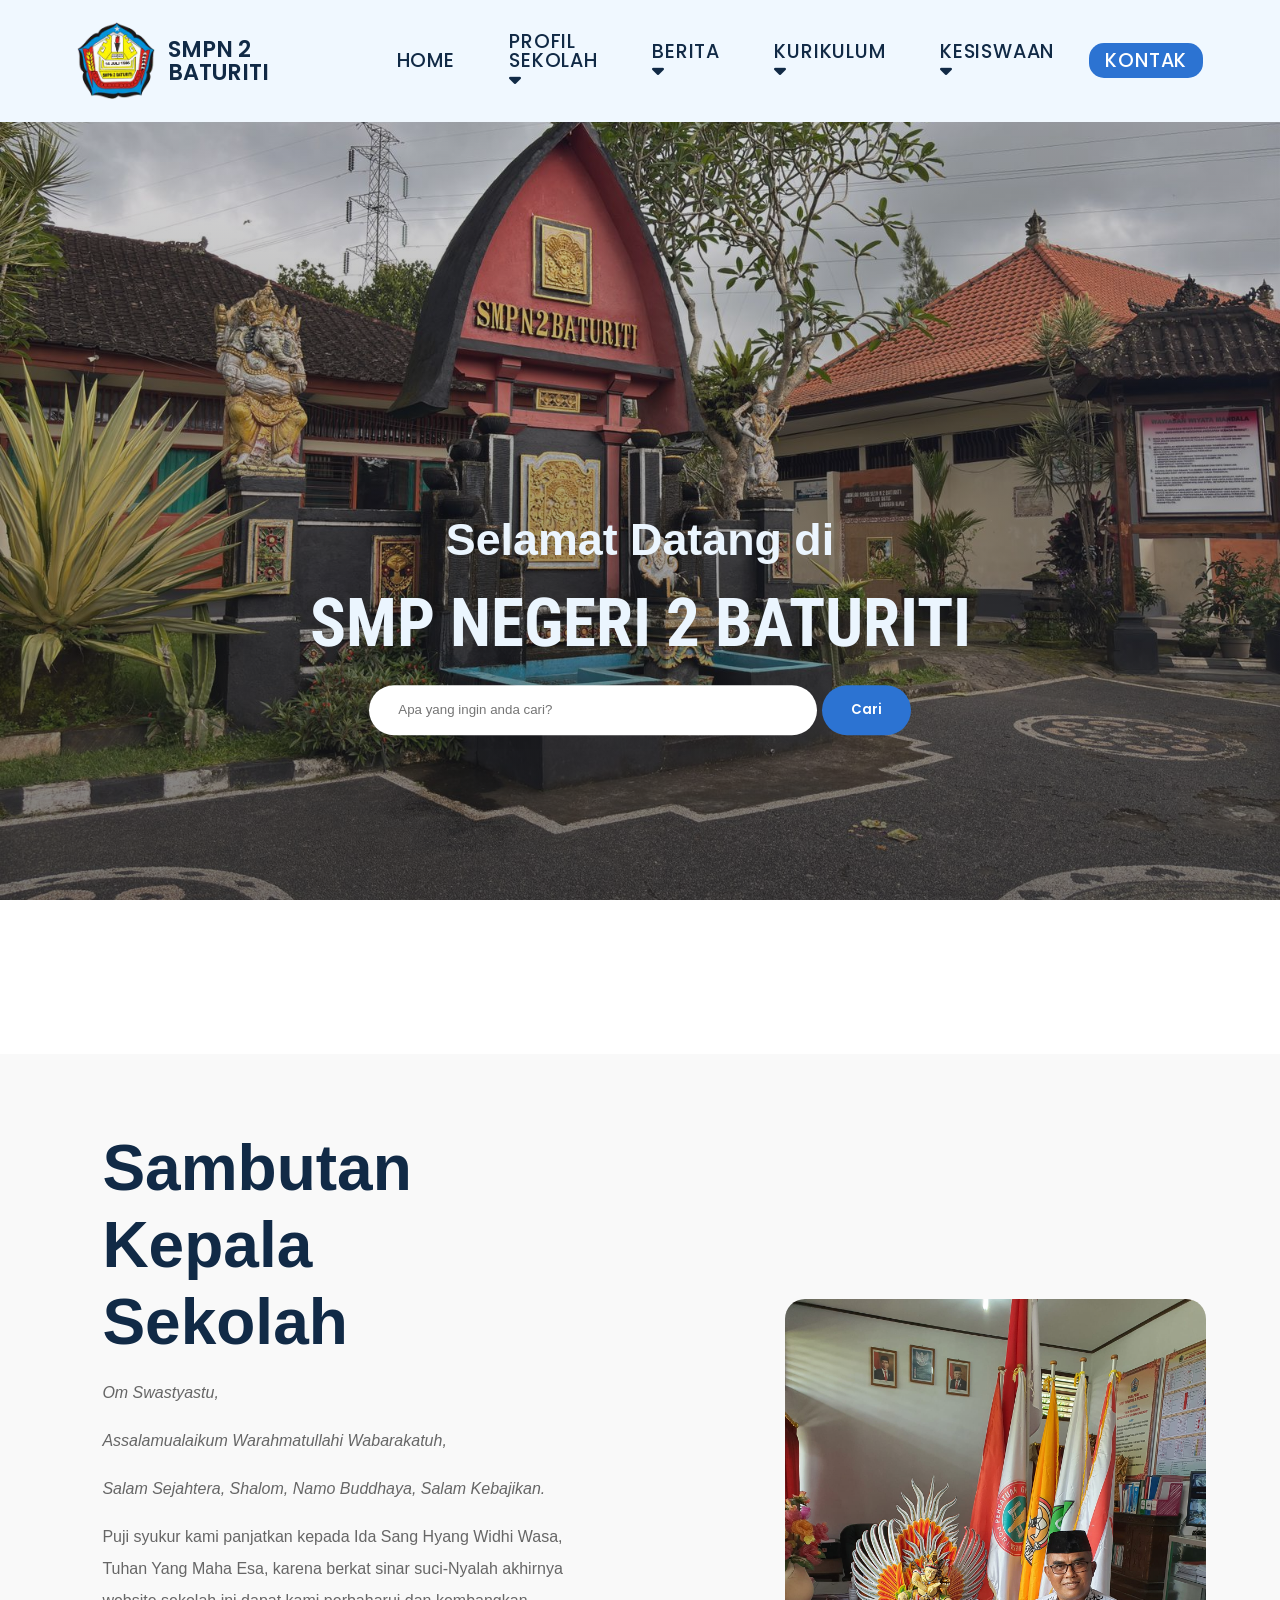
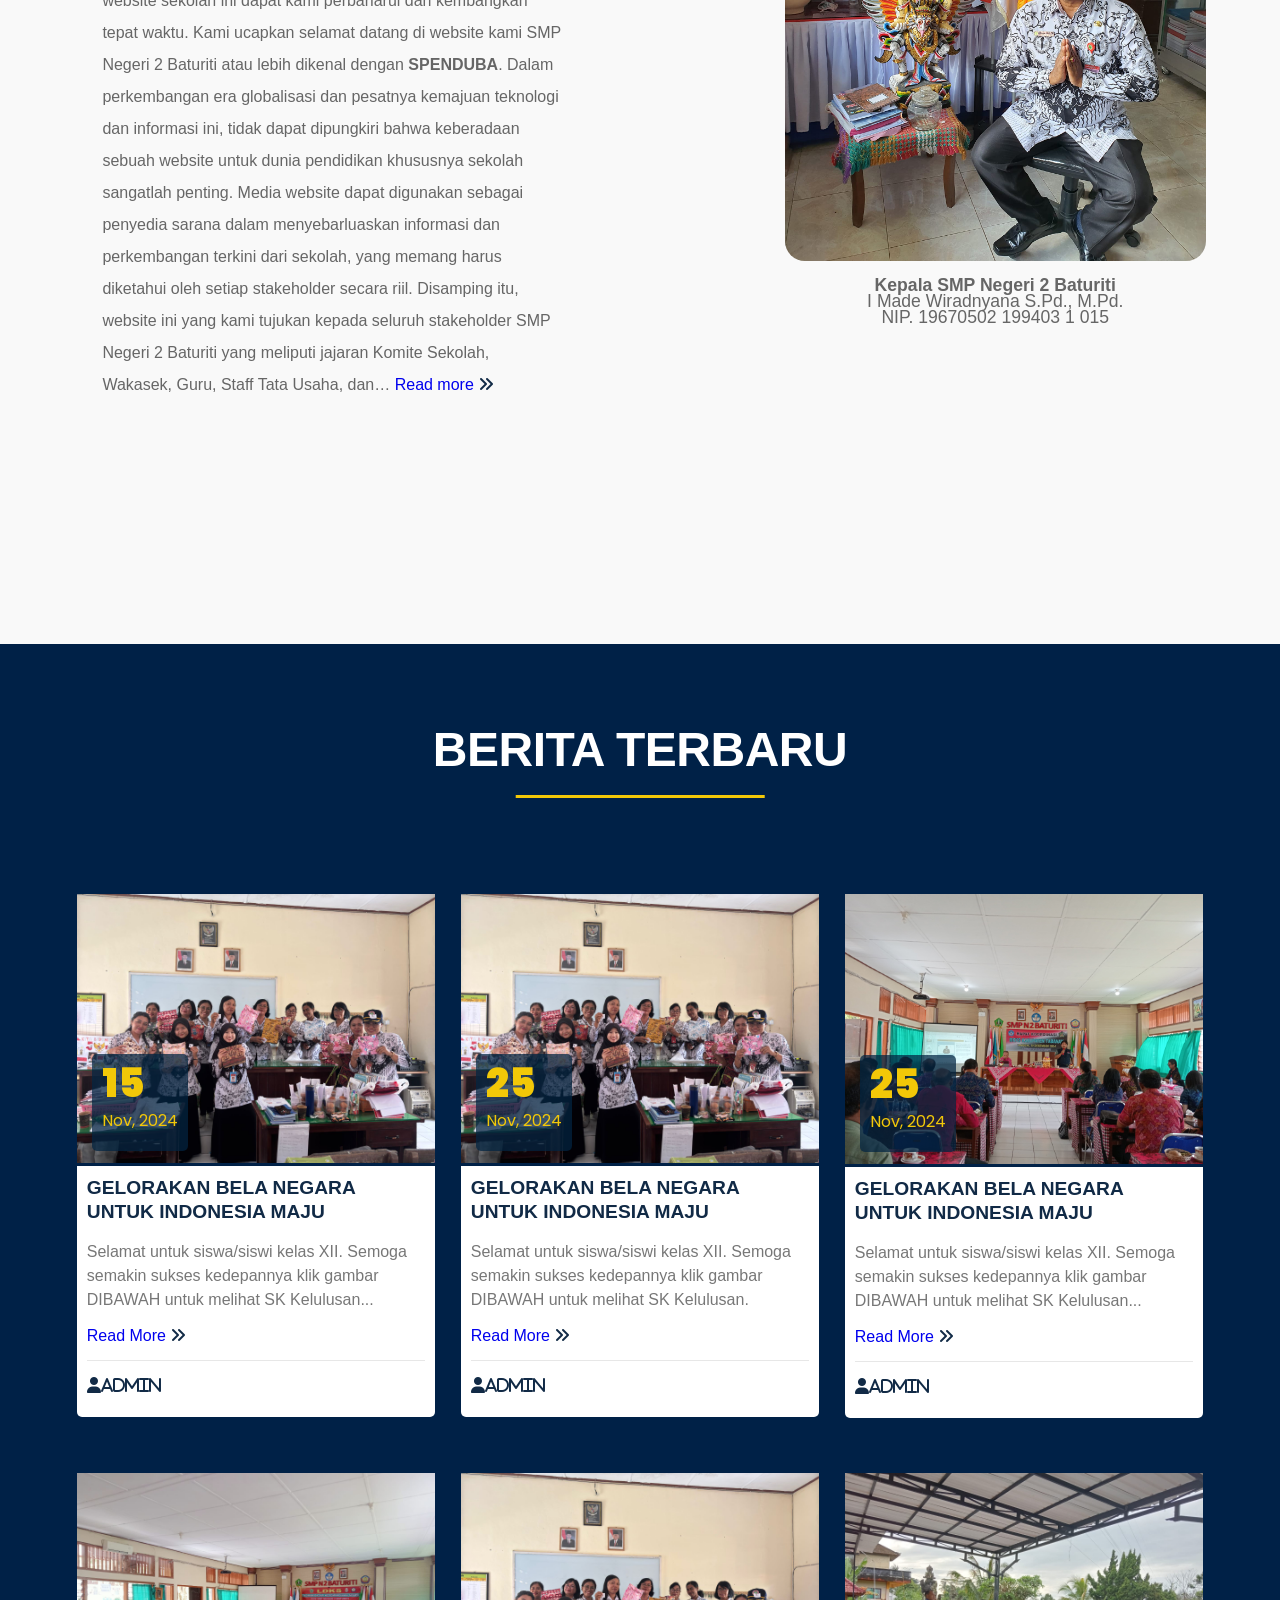
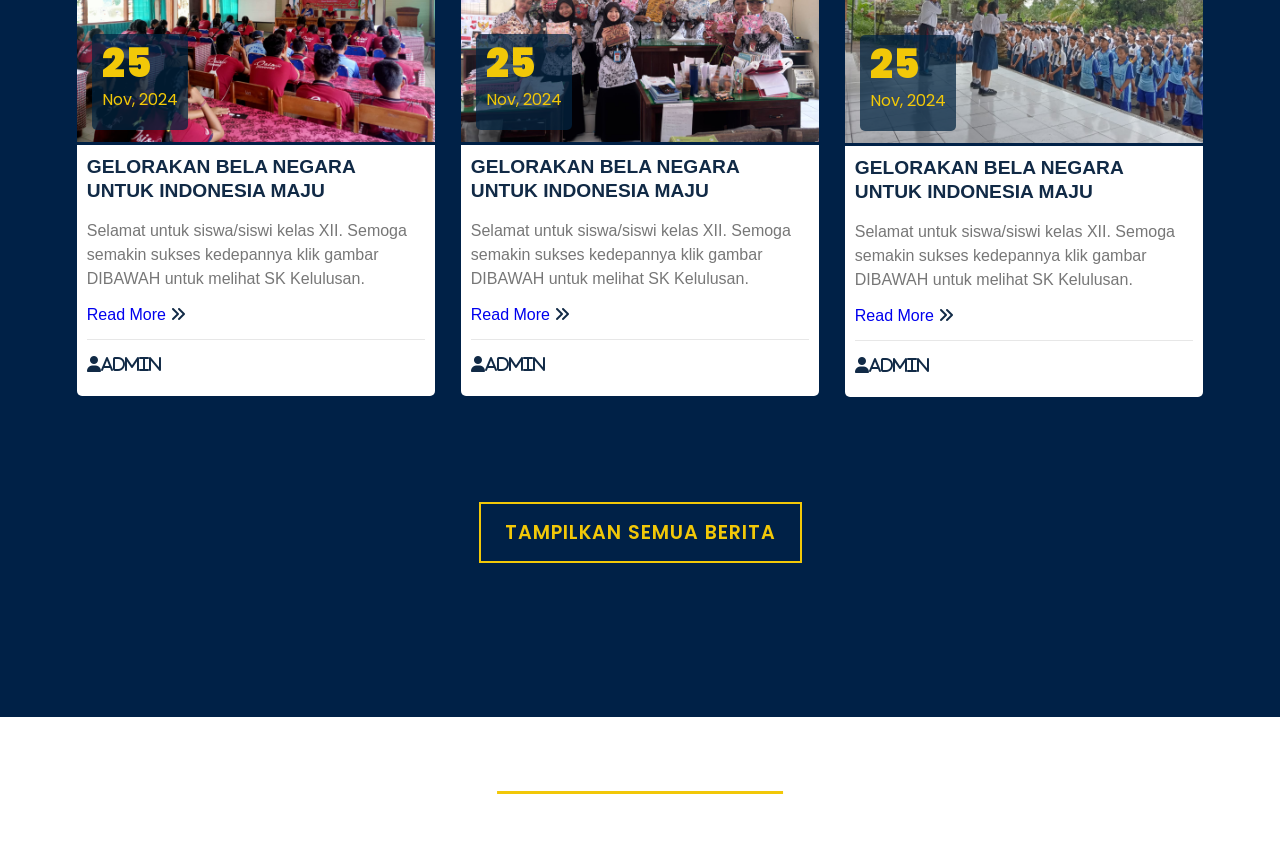
==== index.html @ 4da1ff49 "Friday, 24 Jan 2025" ====
<!DOCTYPE html>
<html lang="en">
  <head>
    <meta charset="UTF-8" />
    <meta name="viewport" content="width=device-width, initial-scale=1.0" />
    <link
      href="https://fonts.googleapis.com/css2?family=Inter:ital,opsz,wght@0,14..32,100..900;1,14..32,100..900&family=Rubik:ital,wght@0,300..900;1,300..900&display=swap"
      rel="stylesheet"
    />

    <link
      href="https://fonts.googleapis.com/css2?family=Heebo:wght@100..900&family=Inter:opsz,wght@14..32,100..900&family=Miniver&family=Montserrat:ital,wght@0,100..900;1,100..900&family=Open+Sans:ital,wght@0,300..800;1,300..800&family=Poppins:ital,wght@0,100;0,200;0,300;0,400;0,500;0,600;0,700;0,800;0,900;1,100;1,200;1,300;1,400;1,500;1,600;1,700;1,800;1,900&family=Roboto+Condensed:ital,wght@0,100..900;1,100..900&family=Roboto:ital,wght@0,100;0,300;0,400;0,500;0,700;0,900;1,100;1,300;1,400;1,500;1,700;1,900&family=Rubik:ital@0;1&display=swap"
      rel="stylesheet"
    />
    <link
      rel="stylesheet"
      href="https://cdnjs.cloudflare.com/ajax/libs/font-awesome/6.7.2/css/all.min.css"
      integrity="sha512-Evv84Mr4kqVGRNSgIGL/F/aIDqQb7xQ2vcrdIwxfjThSH8CSR7PBEakCr51Ck+w+/U6swU2Im1vVX0SVk9ABhg=="
      crossorigin="anonymous"
      referrerpolicy="no-referrer"
    />

    <link rel="stylesheet" href="style.css" />
    <link rel="icon" href="img/logo.jpg" />
    <title>SMP NEGERI 2 BATURITI</title>
  </head>
  <body>
    <header class="section-header sticky">
      <div class="header">
        <div class="nav-img">
          <img
            class="logo"
            src="img/logo.jpg"
            alt="Logo SMP Negeri 2 Baturiti"
          />
          <a href="#" class="logo-text">SMPN 2 BATURITI</a>
        </div>

        <nav class="main-nav">
          <ul class="main-nav-list">
            <li><a class="main-nav-link" href="#">Home</a></li>
            <li class="dropdown">
              <a class="main-nav-link" href="#"
                >Profil Sekolah
                <i class="fas fa-caret-down"></i>
              </a>
              <div class="dropdown__menu">
                <ul>
                  <li><a href="#">Profil Kepala Sekolah</a></li>
                  <li><a href="#">Visi Misi Sekolah</a></li>
                  <li><a href="#">Sarana dan Prasarana</a></li>
                  <li><a href="#">Profil Guru dan Pegawai</a></li>
                </ul>
              </div>
            </li>

            <li>
              <a class="main-nav-link" href="#"
                >Berita <i class="fas fa-caret-down"></i
              ></a>
              <div class="dropdown__menu">
                <ul>
                  <li><a href="#">Berita Terbaru</a></li>
                  <li><a href="#">Prestasi</a></li>
                  <li><a href="#">Galeri</a></li>
                </ul>
              </div>
            </li>
            <li>
              <a class="main-nav-link" href="#"
                >Kurikulum <i class="fas fa-caret-down"></i
              ></a>
              <div class="dropdown__menu">
                <ul>
                  <li><a href="#">PPDB</a></li>
                  <li><a href="#">Jadwal Pembelajaran</a></li>
                  <li><a href="#">Peraturan Akademik Siswa</a></li>
                </ul>
              </div>
            </li>
            <li>
              <a class="main-nav-link" href="#"
                >Kesiswaan <i class="fas fa-caret-down"></i
              ></a>
              <div class="dropdown__menu">
                <ul>
                  <li><a href="#">Tata Tertib Siswa</a></li>
                  <li><a href="#">Profil Osis</a></li>
                  <li><a href="#">Ekstrakurikuler</a></li>
                </ul>
              </div>
            </li>
            <li><a class="main-nav-link nav-cta" href="#">Kontak</a></li>
          </ul>
        </nav>
      </div>
    </header>

    <section class="hero-section">
      <div class="hero-text">
        <h1 class="heading-selamat-datang">
          Selamat Datang di <br />
          <h1 class="heading-title">SMP NEGERI 2 BATURITI</h1>
        </h1>
        <form action="#" method="post">
          <input
            type="text"
            placeholder="Apa yang ingin anda cari?"
            class="form-control"
            name="kunci"
          />
          <button type="submit" class="search-btn">Cari</button>
        </form>
      </div>
    </section>
    <!-- Profil & Sambutan Kepala Sekolah -->
    <section class="sambutan-section">
      <div class="container">
        <div class="principal">
          <div class="principal-text-box">
            <h2 class="sambutan-heading-secondary">Sambutan Kepala Sekolah</h2>
            <p>
              <em>Om Swastyastu,</em>
            </p>

            <p>
              <em>Assalamualaikum Warahmatullahi Wabarakatuh,</em>
            </p>

            <p>
              <em>Salam Sejahtera, Shalom, Namo Buddhaya, Salam Kebajikan.</em>
            </p>

            <p>
              Puji syukur kami panjatkan kepada Ida Sang Hyang Widhi Wasa, Tuhan
              Yang Maha Esa, karena berkat sinar suci-Nyalah akhirnya website
              sekolah ini dapat kami perbaharui dan kembangkan tepat waktu. Kami
              ucapkan selamat datang di website kami SMP Negeri 2 Baturiti atau
              lebih dikenal dengan <strong>SPENDUBA</strong>. Dalam perkembangan
              era globalisasi dan pesatnya kemajuan teknologi dan informasi ini,
              tidak dapat dipungkiri bahwa keberadaan sebuah website untuk dunia
              pendidikan khususnya sekolah sangatlah penting. Media website
              dapat digunakan sebagai penyedia sarana dalam menyebarluaskan
              informasi dan perkembangan terkini dari sekolah, yang memang harus
              diketahui oleh setiap stakeholder secara riil. Disamping itu,
              website ini yang kami tujukan kepada seluruh stakeholder SMP
              Negeri 2 Baturiti yang meliputi jajaran Komite Sekolah, Wakasek,
              Guru, Staff Tata Usaha, dan…
              <a href="#"
                >Read more
                <i class="fas fa-angle-double-right"></i>
              </a>
            </p>
          </div>
          <div class="principal-img-box">
            <figure>
              <img
                src="img/General/kepsek-spenduba.jpg"
                class="principal-img"
                alt="Kepala Sekolah SMPN 2 BATURITI"
              />
              <figcaption class="principal-caption">
                <br /><strong>Kepala SMP Negeri 2 Baturiti</strong><br />I Made
                Wiradnyana S.Pd., M.Pd. <br />NIP. 19670502 199403 1 015
              </figcaption>
            </figure>
          </div>
        </div>
      </div>
    </section>

    <!-- BERITA TERBARU -->
    <section class="news-section section-news-area">
      <div class="container container-news-section">
        <div class="title">
          <h2 class="heading-secondary">Berita Terbaru</h2>
        </div>
        <div class="news-body">
          <div class="news-items">
            <div class="col-md-4 single-item">
              <div class="item">
                <div class="thumb news-thumbnail">
                  <a href="#">
                    <img src="img/pgri.jpeg" alt="HUT PGRI" />
                  </a>
                  <div class="date">
                    <h4 class="heading-tertiary">
                      <span class="tgl">15</span>
                      Nov, 2024
                    </h4>
                  </div>
                </div>
                <div class="main-content">
                  <div class="news-content">
                    <a href="#">
                      <h3 class="sub-heading">
                        Gelorakan Bela Negara untuk Indonesia Maju
                      </h3>
                    </a>
                    <p class="news-text">
                      Selamat untuk siswa/siswi kelas XII. Semoga semakin sukses
                      kedepannya klik gambar DIBAWAH untuk melihat SK
                      Kelulusan...
                      <a href="#">
                      </p>
                      Read More
                      <i class="fas fa-angle-double-right"></i>
                    </a>
                  </div>
                  <div class="news-admin">
                    <span>
                      <i class="fas fa-user">Admin</i>
                    </span>
                  </div>
                </div>
              </div>
            </div>

            <div class="col-md-4 single-item">
              <div class="item">
                <div class="thumb news-thumbnail">
                  <a href="#">
                    <img src="img/pgri.jpeg" alt="HUT PGRI" />
                  </a>
                  <div class="date">
                    <h4 class="heading-tertiary">
                      <span class="tgl">25</span>
                      Nov, 2024
                    </h4>
                  </div>
                </div>
                <div class="main-content">
                  <div class="news-content">
                    <a href="#">
                      <h3 class="sub-heading">
                        Gelorakan Bela Negara untuk Indonesia Maju
                      </h3>
                    </a>
                    <p>
                      Selamat untuk siswa/siswi kelas XII. Semoga semakin sukses
                      kedepannya klik gambar DIBAWAH untuk melihat SK Kelulusan.
                    </p>
                    <a href="#">
                      Read More
                      <i class="fas fa-angle-double-right"></i>
                    </a>
                  </div>
                  <div class="news-admin">
                    <span>
                       <i class="fas fa-user">Admin</i>
                    </span>
                  </div>
                </div>
              </div>
            </div>

            <div class="col-md-4 single-item">
              <div class="item">
                <div class="thumb news-thumbnail">
                  <a href="#">
                    <img src="img/mkks-smp.jpeg" alt="HUT PGRI" />
                  </a>
                  <div class="date">
                    <h4 class="heading-tertiary">
                      <span class="tgl">25</span>
                      Nov, 2024
                    </h4>
                  </div>
                </div>
                <div class="main-content">
                  <div class="news-content">
                    <a href="#">
                      <h3 class="sub-heading">
                        Gelorakan Bela Negara untuk Indonesia Maju
                      </h3>
                    </a>
                    <p>
                      Selamat untuk siswa/siswi kelas XII. Semoga semakin sukses
                      kedepannya klik gambar DIBAWAH untuk melihat SK Kelulusan...
                    </p>
                    <a href="#">
                      Read More
                      <i class="fas fa-angle-double-right"></i>
                    </a>
                  </div>
                  <div class="news-admin">
                    <span> 
                      <i class="fas fa-user">Admin</i>
                    <span>
                  </div>
                </div>
              </div>
            </div>

            <div class="col-md-4 single-item">
              <div class="item">
                <div class="thumb news-thumbnail">
                  <a href="#">
                    <img src="img/latdas-osis.jpeg" alt="HUT PGRI" />
                  </a>
                  <div class="date">
                    <h4 class="heading-tertiary">
                      <span class="tgl">25</span>
                      Nov, 2024
                    </h4>
                  </div>
                </div>
                <div class="main-content">
                  <div class="news-content">
                    <div class="news-main-content">
                      <a href="#">
                        <h3 class="sub-heading">
                          Gelorakan Bela Negara untuk Indonesia Maju
                        </h3>
                      </a>
                      <p>
                        Selamat untuk siswa/siswi kelas XII. Semoga semakin
                        sukses kedepannya klik gambar DIBAWAH untuk melihat SK
                        Kelulusan.
                      </p>
                      <a href="#">
                        Read More
                        <i class="fas fa-angle-double-right"></i>
                      </a>
                    </div>
                  </div>
                  <div class="news-admin">
                    <span>
                      <i class="fas fa-user">Admin</i>
                    </span>
                  </div>
                </div>
              </div>
            </div>

            <div class="col-md-4 single-item">
              <div class="item">
                <div class="thumb news-thumbnail">
                  <a href="#">
                    <img src="img/pgri.jpeg" alt="HUT PGRI" />
                  </a>
                  <div class="date">
                    <h4 class="heading-tertiary">
                      <span class="tgl">25</span>
                      Nov, 2024
                    </h4>
                  </div>
                </div>

                <div class="main-content">
                  <div class="news-content">
                    <a href="#">
                      <h3 class="sub-heading">
                        Gelorakan Bela Negara untuk Indonesia Maju
                      </h3>
                    </a>
                    <p>
                      Selamat untuk siswa/siswi kelas XII. Semoga semakin sukses
                      kedepannya klik gambar DIBAWAH untuk melihat SK Kelulusan.
                    </p>
                    <a href="#">
                      Read More
                      <i class="fas fa-angle-double-right"></i>
                    </a>
                  </div>
                  <div class="news-admin">
                    <span>
                      <i class="fas fa-user">Admin</i>
                    </span>
                  </div>
                </div>
              </div>
            </div>

            <div class="col-md-4 single-item">
              <div class="item">
                <div class="thumb news-thumbnail">
                  <a href="#">
                    <img src="img/literasi.jpeg" alt="HUT PGRI" />
                  </a>
                  <div class="date">
                    <h4 class="heading-tertiary">
                      <span class="tgl">25</span>
                      Nov, 2024
                    </h4>
                  </div>
                </div>
                <div class="main-content">
                  <div class="news-content">
                    <a href="#">
                      <h3 class="sub-heading">
                        Gelorakan Bela Negara untuk Indonesia Maju
                      </h3>
                    </a>
                    <p>
                      Selamat untuk siswa/siswi kelas XII. Semoga semakin sukses
                      kedepannya klik gambar DIBAWAH untuk melihat SK Kelulusan.
                    </p>
                    <a href="#">
                      Read More
                      <i class="fas fa-angle-double-right"></i>
                    </a>
                  </div>
                  <div class="news-admin">
                    <span>
                      <i class="fas fa-user">Admin</i>
                    </span>
                  </div>
                </div>
              </div>
            </div>
          </div>
        </div>

        <div class="more-button button">
          <a href="#" class="btn btn-theme border btn-md">Tampilkan Semua Berita</a>
        </div>
      </div>
    </section>

    <section class="prestasi-section">
      <div class="container">
        <div class="title">
          <h2 class="prestasi-heading heading-secondary ">Prestasi Terbaru</h2>
        </div>
      </div>
    </section>
  </body>
</html>
---- style.css ----
:root {
  /* color */
  --white-color: #fff;
  --dark-color: #252525;
  --primary-color: #112a46;
  --primary-dark-color: #;
  --secondary-color: #f2c808;
  /* #ffb606 #f2c808 */
  /* #ACC8E5 */

  /* FONT WEIGHT */
  --font-weight-normal: 400;
  --font-weight-medium: 500;
  --font-weight-semibold: 600;
  --font-weight-bold: 700;

  /* BORDER RADIUS */
  --border-radius-s: 8px;
  --border-radius-m: 30px;
  --border-radius-circle: 50%;

  /* SITE MAC-WIDTH */
  --site-max-width: 1300px;
}

* {
  padding: 0;
  margin: 0;
  box-sizing: border-box;
}
*,
::after,
::before {
  box-sizing: border-box;
}

body {
  font-family: "Monserrat", sans-serif;
  font-weight: 400;
  line-height: 1;
  color: #444;
  margin: 0;
  height: 100%;
}

/* GENERAL REUSEABLE */
.container {
  max-width: 120rem;
  padding: 0 3.2rem;
  margin: 0 auto;
}

.grid {
  display: grid;
  column-gap: 6.4rem;
  /* row-gap: 9.6rem; */
}

.heading-primary,
.heading-secondary,
.heading-tertiary {
  font-weight: 700;
  letter-spacing: -0.5px;
}

.heading-primary {
  font-size: 4.2rem;
  line-height: 1.05;
  margin-bottom: 3.2rem;
  margin-top: -0.5rem;
}

.heading-secondary {
  font-size: 4rem;
  line-height: 1.2;
  margin-bottom: 1rem;
  color: #333;
  /* margin-bottom: 3.2rem; */
}

.heading-tertiary {
  font-weight: normal;
  line-height: 1.2;
  font-family: "Poppins", sans-serif;
  letter-spacing: 0;
  margin-bottom: 1rem;
}

.fa,
.fas {
  font-weight: 900;
}

.fas {
  display: inline-block;
  font-style: normal;
  font-variant: normal;
  text-rendering: auto;
  line-height: 1;
  color: var(--primary-color);
  text-transform: lowercase;
}

/* HEADER */
.section-header {
  height: 100vh;
  /* bagaian section ini di gunakan utnuk menambahkan background image */
  background-size: cover;
  background-position: 10%;
  position: relative;
  margin-bottom: 9.6rem;
  background-image: linear-gradient(
      rgba(36, 36, 37, 0.1),
      rgba(30, 30, 33, 0.6)
    ),
    url(img/General/background-3.jpeg.jpeg);
}

.header {
  display: flex;
  justify-content: space-between;
  align-items: center;
  background-color: #f0f8ff;
  height: 7.6rem;
  padding: 0 4.8rem;
  gap: 4.8rem;
  position: relative;
}

.nav-img {
  display: flex;
  gap: 0.8rem;
  justify-items: center;
  align-items: center;
}

.logo {
  height: 4.8rem;
}

.logo-text {
  font-size: 1.4rem;
  text-decoration: none;
  font-weight: 600;
  text-transform: uppercase;
  color: #112a46;
  font-family: "Poppins", sans-serif;
}

/* NAVIGATION */

.main-nav {
  background-color: #fff;
  z-index: 999;
  position: relative;
}

.main-nav ul {
  list-style-type: none;
  margin: 0;
  padding: 0;
  background: #f0f8ff;
}

.main-nav li {
  display: inline-block;
}

.main-nav li a {
  color: #112a46;
  display: block;
  padding: 0.6rem 1.2rem;
  text-decoration: none;
}

/* Styling dropdown menu */
.main-nav ul ul {
  position: absolute;
  top: 100%;
  display: none;
}

.main-nav ul ul li {
  display: block;
}

.main-nav li:hover ul {
  display: block;
}

.main-nav ul ul li a:hover {
  background-color: #0081cf;
}

.dropdown__menu {
  text-transform: none;
  font-size: 1rem;
  font-weight: 400;
}

.main-nav-list {
  list-style: none;
  display: flex;
  align-items: center;
  /* font-size: 0.6rem; */
  padding-left: 0;
  gap: 1rem;
  text-transform: uppercase;
  font-family: "Poppins", sans-serif;
  letter-spacing: 0.05rem;
}

.main-nav-link:link,
.main-nav-link:visited {
  display: inline-block;
  text-decoration: none;
  color: #112a46;
  font-weight: 500;
  font-size: 1.2rem;
  transition: all 0.3s;
}

.main-nav-link:hover,
.main-nav-link:active {
  color: #0e0bce;
}

.main-nav-link.nav-cta:link,
.main-nav-link.nav-cta:visited {
  border-radius: 15px;
  padding: 0.5rem 1rem;
  color: #fff;
  background-color: #2c73d2;
}

.main-nav-link.nav-cta:hover,
.main-nav-link.nav-cta:active {
  background-color: #0081cf;
}

.dropdown__menu {
  background-color: #f0f8ff;
}

.heading-selamat-datang {
  font-size: 2.8rem;
  line-height: 1.05;
  margin-bottom: 2rem;
  margin-top: -0.5rem;
  font-weight: 700;
  text-transform: none;
  font-family: "Franklin Gothic Medium", "Arial Narrow", Arial, sans-serif;
}
.heading-title {
  font-size: 4.2rem;
  font-weight: 700;
  line-height: 1.1;
  margin-bottom: 1.5rem;
  text-transform: uppercase;
  margin-top: -0.5rem;
  font-family: "Roboto Condensed", sans-serif;
}

.sticky .section-header {
  position: fixed;
  top: 0;
  bottom: 0;
  width: 100%;
  padding-top: 0;
  padding-bottom: 0;
  background-color: rgb(255, 255, 255, 0.97);
  z-index: 999;
  box-shadow: 0 1.2rem 3.2rem rgba(0, 0, 0, 0.03);
}

.sticky .hero-section {
  margin-top: 9.6rem;
}

/* HERO-SECTION  */

.hero-section {
  /* max-width:auto ;
  padding: 4.8rem 0 9.6rem 0;  */
}

.hero-text {
  /* padding: 6.4rem 6.4rem 2.4rem 6.4rem; */
  margin-bottom: 4.8rem;
  text-align: center;
  font-weight: 700;
  text-transform: uppercase;
  line-height: 1.05;
  position: absolute;
  top: 70%;
  transform: translateY(-50%);
  width: 100%;
  color: #ebf5fe;
  /* background-color: #16314781; */
}

form {
  position: relative;
  z-index: 1;
}

form input {
  width: 35%;
  min-height: 50px;
  padding: 1rem 1.8rem;
  border-radius: 30px;
  box-shadow: inherit;
  border: none;
  background-color: #fff;
  outline: none;
  transition: all 0.3s;
  box-shadow: 0 0 1.2rem rgba(0, 0, 0, 0.05);
}

form button {
  background: #2c73d2;
  color: #fff;
  border-radius: 30px;
  font-family: "Poppins", sans-serif;
  font-weight: var(--font-weight-semibold);
  height: 50px;
  margin: 0 !important;
  padding: 0 1.8rem;
  border: none;
  cursor: pointer;
}

/* PRINCIPAL-SECTION */

.sambutan-section {
  margin-top: 9.6rem;
  background-color: #f9f9f9;
  padding: 4.8rem 0 9.4rem 0;
  max-width: 1200;
  /* margin: 3.75rem; */
  /* margin: 60px; */
}

.container {
  max-width: 150rem;
}

.principal {
  max-width: 130rem;
  margin: 0 auto;
  padding: 0 3.2rem;
  display: grid;
  grid-template-columns: 1fr 1fr;
  gap: 9.6rem;
  align-items: center;
}

.principal-text-box {
  font-size: 1rem;
  line-height: 1.6;
  margin-bottom: 4.8rem;
}
.sambutan-heading-secondary {
  font-size: 4rem;
  line-height: 1.2;
  margin-bottom: 1rem;
  color: var(--primary-color);
}

.principal-img-box {
  width: 100%;
  height: auto;
  max-width: 500px;
  border-radius: 20px;
  margin: 3rem;
}

p {
  color: #666;
  line-height: 2rem;
  margin: 0 0 1rem;
  text-transform: none;
  font-weight: 400;
}

figure {
  display: inline-block;
  /* border: 1px solid gray; */
  margin: 1.25rem;
}

figure img {
  vertical-align: top;
}

.principal-caption {
  font-size: 1.1rem;
  border-radius: 20px;
  text-transform: capitalize;
  font-weight: 500;
  color: #666;
  text-align: center;
  line-height: 1rem;
}

.principal-img {
  width: 100%;
  height: auto;
  max-width: 500px;
  border-radius: 20px;
  margin-right: 3rem;
}

/* SECTION-BERITA */

/* section {
  margin: 5rem 0;
} */

.container-news-section {
  max-width: 90rem;
  padding: 0 3.2rem;
  margin: 0 auto;
}

.news-section {
  background-color: #002147;
  padding: 4.8rem 0 9.4rem 0;
  max-width: 1100;
}

.title {
  margin-bottom: 90px;
  text-align: center;
}

.title .heading-secondary {
  position: relative;
  display: inline-block;
  margin: 0 auto;
  font-size: 3rem;
  text-transform: uppercase;
  color: var(--primary-color);
  font-weight: 600;
  color: #fff;
}

.title .heading-secondary:after {
  position: absolute;
  content: "";
  width: 60%;
  height: 3px;
  bottom: -20px;
  left: 50%;
  transform: translateX(-50%);
  background-color: var(--secondary-color);
}

.news-section .news-items {
  margin-bottom: 50px;
}

.news-section .news-content .sub-heading {
  font-size: 1.2rem;
  font-weight: 600;
  color: var(--primary-color);
  line-height: 1.5rem;
  text-transform: uppercase;
  margin-bottom: 1rem;
}

a {
  text-decoration: none;
}

.news-section .news-items .single-item .main-content {
  background: #fff !important;
  padding: 10px;
  border-radius: 0 0 5px 5px;
}

.news-body {
  position: relative;
}

/* .news-section .news-thumbnail {
  padding: 20px 0 0;
  } */

.news-items {
  display: grid;
  grid-template-columns: repeat(3, 1fr);
  gap: 1.6rem;
  padding: 1.6rem;
}

.news-thumbnail {
  width: 100%;
  /* height: 287px; */
  /* overflow: hidden; */
  position: relative;
}

.news-thumbnail img {
  width: 100%;
  height: 100%;
  /* border-radius: 8px; */
  object-fit: cover;
  transition: transform 0.3s;
}
.news-thumbnail .date {
  position: absolute;
  bottom: 10px;
  left: 10px;
  z-index: 10;
  background-color: #022542b8;
  color: var(--secondary-color);
  padding: 5px 10px;
  border-radius: 5px;
  line-height: 1.2;
}

.news-section .news-items .thumb .date {
  bottom: 15px;
  left: 15px;
  position: absolute;
  z-index: 1;
}

.news-section .news-items .thumb .date span {
  display: block;
  font-size: 2.5rem;
  font-weight: 900;
  margin-bottom: 0.2rem;
}

.news-section .news-items .thumb .date::after {
  content: "";
  height: 100%;
  left: 0;
  opacity: 0.7;
  position: absolute;
  top: 0;
  width: 100%;
  z-index: -1;
}

/* .news-thumbnail .date span.tgl {
  display: block;
  font-size: 30px;
  font-weight: 700;
  margin-bottom: -10px;
} */

.section-news-area .news-items .single-item {
  margin-bottom: 30px;
}

.section-news-area .news-items .thumb {
  overflow: hidden;
  position: relative;
  z-index: 1;
}

.section-news-area .news-content p {
  font-size: 1rem;
  color: #777777;
  /* line-height: 24px; */
  line-height: 24px;
  margin: 0 0 15px;
  text-transform: none;
  font-weight: 400;
}

.section-news-area .news-items .news-admin {
  margin-bottom: 0.8rem;
}
.news-section .news-items .item .main-content .news-admin {
  border-top: 1px solid #e7e7e7;
  margin-top: 1rem;
  padding-top: 1rem;
}

.more-button {
  text-align: center;
}

.button {
  position: relative;
  min-height: 1px;
  padding-right: 15px;
  padding-left: 15px;
}
.btn {
  display: inline-block;
  font-family: "Poppins", sans-serif;
  font-size: 1.2rem;
  font-weight: 600;
  line-height: 25px;
  text-transform: uppercase;
  transition: all 0.35s ease-in-out;
  letter-spacing: 1px;
  border-radius: inherit;
  overflow: hidden;
  cursor: pointer;
  padding: 1rem 1.5rem;
}

.btn-theme.border {
  background-color: transparent;
  color: var(--secondary-color);
  border: 2px solid #f2c808;
}
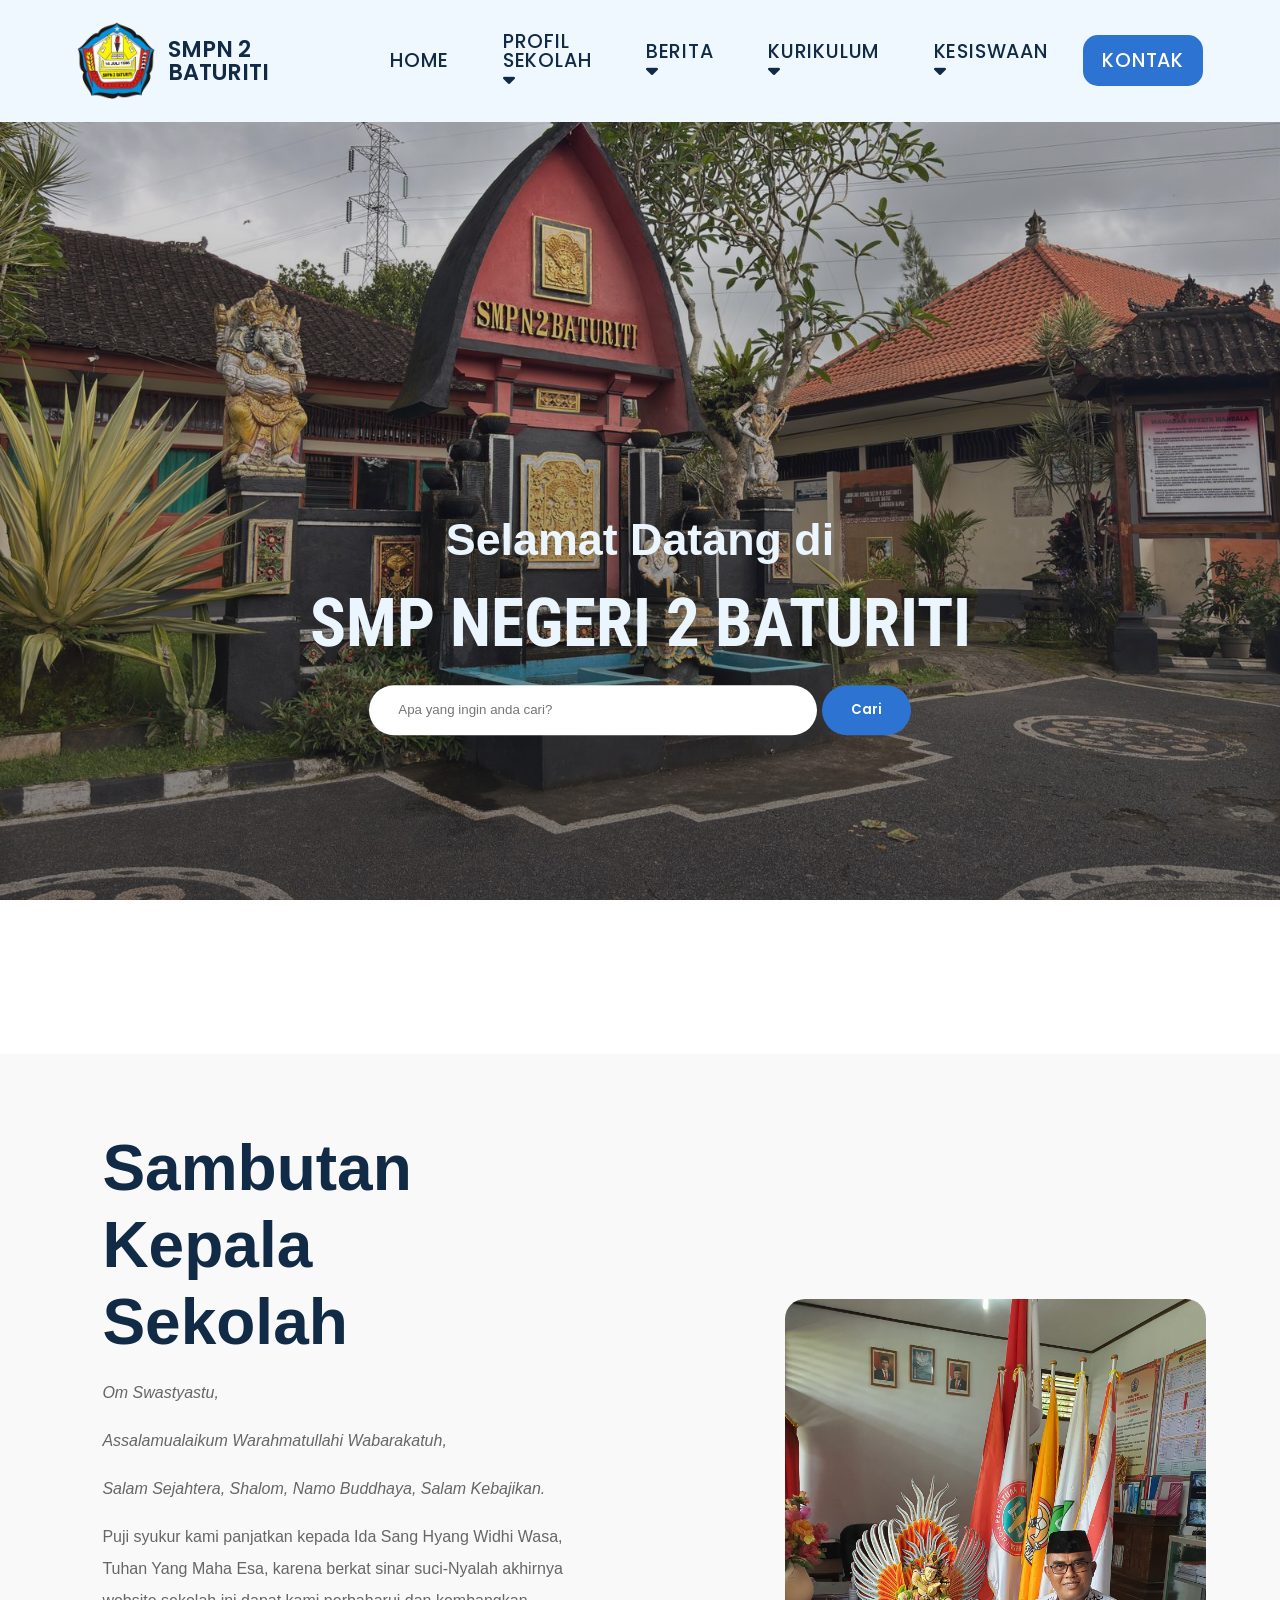
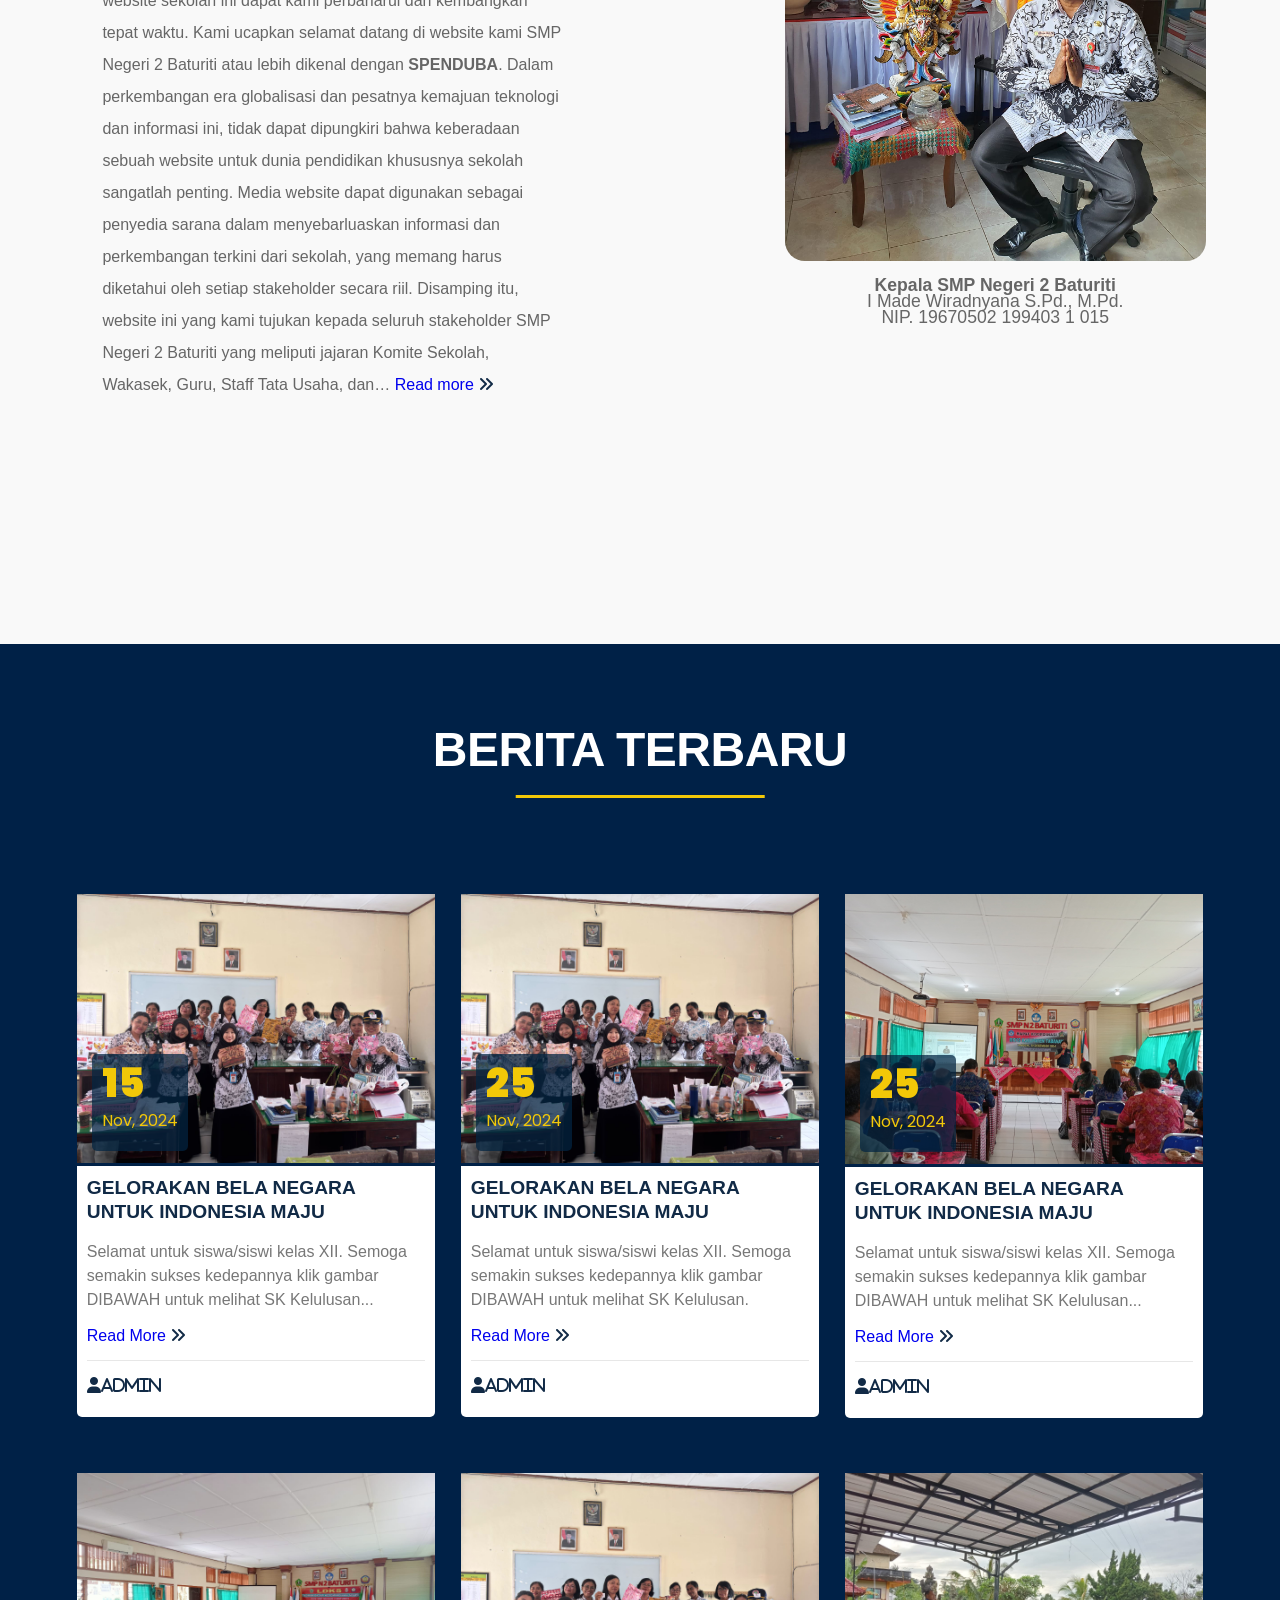
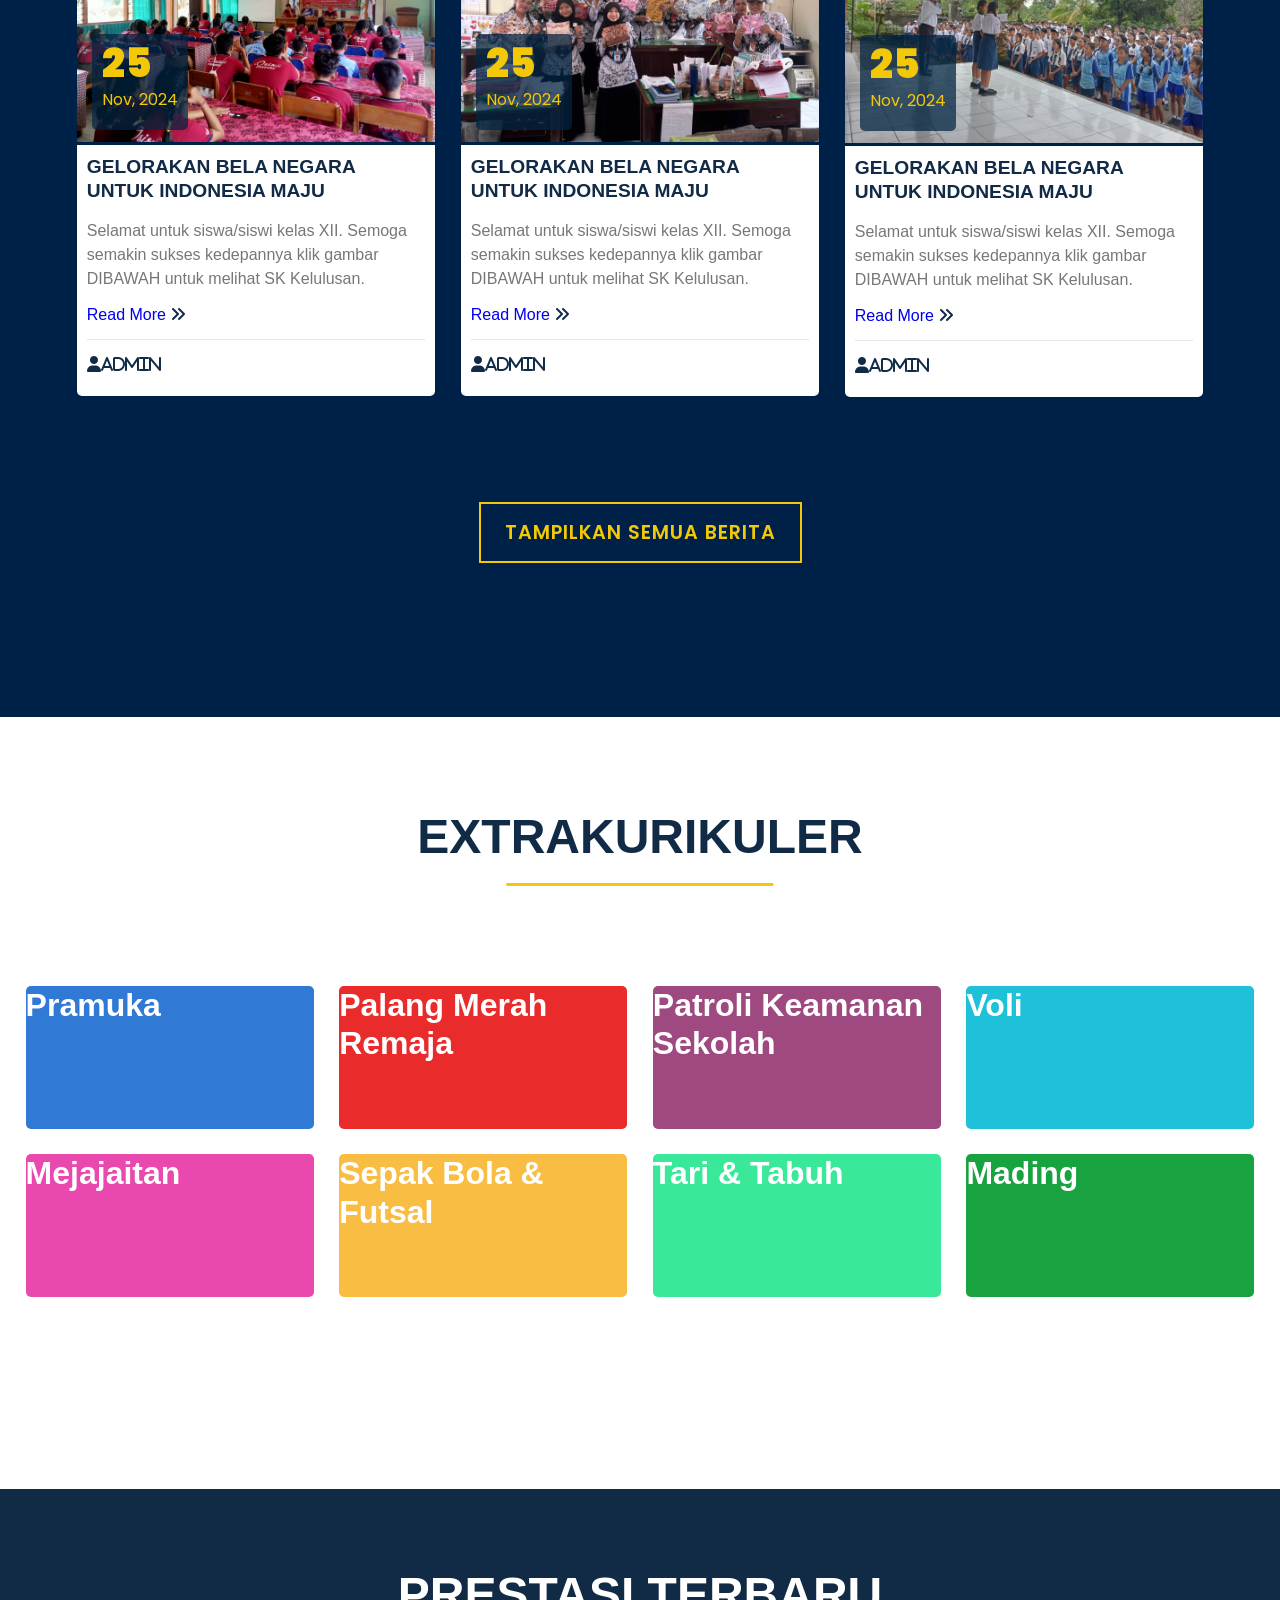
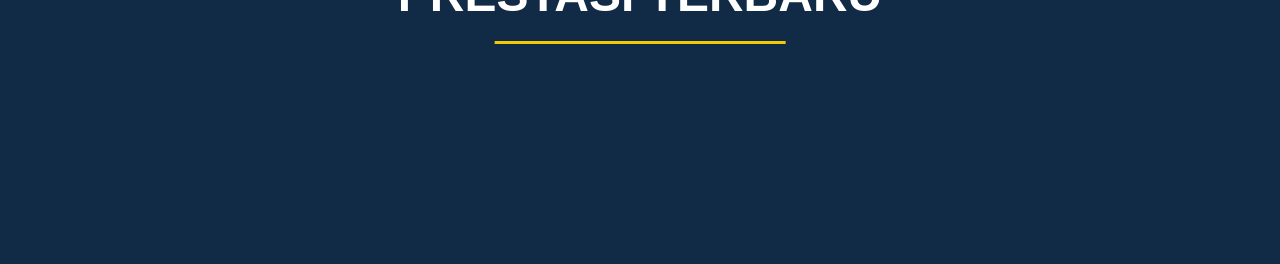
==== commit 777cc5c8: "Thursday, 30 Jan 2025 - ekstra section" ====
--- a/index.html
+++ b/index.html
@@ -19,6 +19,7 @@
       crossorigin="anonymous"
       referrerpolicy="no-referrer"
     />
+    <link rel='stylesheet' href='https://cdn-uicons.flaticon.com/2.6.0/uicons-regular-rounded/css/uicons-regular-rounded.css'>
 
     <link rel="stylesheet" href="style.css" />
     <link rel="icon" href="img/logo.jpg" />
@@ -418,10 +419,111 @@
       </div>
     </section>
 
+    <section class="ekstra-section section-top-cat-area">
+      <div class="container-ekstra">
+        <div class="title">
+          <h2 class="heading-ekstra">Extrakurikuler</h2>
+        </div>
+          <div class="ekstra-body">
+            <div class="top-cat-items text-light ekstra-body-items">
+              <div class=" col-md-3 ekstra-item" style="height: 143px;">
+                <div class="item pramuka">
+                  <a href="#">
+                    <i class="fi fi-rr-doctor"></i>
+                    <div class="info">
+                      <h4 class="subheading-ekstra">Pramuka</h4>
+                    </div>
+                  </a>
+                </div>
+              </div>
+
+              <div class=" col-md-3 ekstra-item" style="height: 143px;">
+                <div class="item pmr">
+                  <a href="#">
+                    <i class="fi fi-rr-doctor"></i>
+                    <div class="info">
+                      <h4 class="subheading-ekstra">Palang Merah Remaja</h4>
+                    </div>
+                  </a>
+                </div>
+              </div>
+
+              <div class=" col-md-3 ekstra-item" style="height: 143px;">
+                <div class="item pks">
+                  <a href="#">
+                    <i class="fi fi-rr-doctor"></i>
+                    <div class="info">
+                      <h4 class="subheading-ekstra">Patroli Keamanan Sekolah</h4>
+                    </div>
+                  </a>
+                </div>
+              </div>
+
+              <div class=" col-md-3 ekstra-item" style="height: 143px;">
+                <div class="item voli">
+                  <a href="#">
+                    <i class="fi fi-rr-doctor"></i>
+                    <div class="info">
+                      <h4 class="subheading-ekstra">Voli</h4>
+                    </div>
+                  </a>
+                </div>
+              </div>
+
+              <div class=" col-md-3 ekstra-item" style="height: 143px;">
+                <div class="item mejaitan">
+                  <a href="#">
+                    <i class="fi fi-rr-doctor"></i>
+                    <div class="info">
+                      <h4 class="subheading-ekstra">Mejajaitan</h4>
+                    </div>
+                  </a>
+                </div>
+              </div>
+
+              <div class=" col-md-3 ekstra-item" style="height: 143px;">
+                <div class="item bola">
+                  <a href="#">
+                    <i class="fi fi-rr-doctor"></i>
+                    <div class="info">
+                      <h4 class="subheading-ekstra">Sepak bola & Futsal</h4>
+                    </div>
+                  </a>
+                </div>
+              </div>
+
+              <div class=" col-md-3 ekstra-item" style="height: 143px;">
+                <div class="item budaya">
+                  <a href="#">
+                    <i class="fi fi-rr-doctor"></i>
+                    <div class="info">
+                      <h4 class="subheading-ekstra">Tari & Tabuh</h4>
+                    </div>
+                  </a>
+                </div>
+              </div>
+
+              <div class=" col-md-3 ekstra-item" style="height: 143px;">
+                <div class="item mading">
+                  <a href="#">
+                    <i class="fi fi-rr-doctor"></i>
+                    <div class="info">
+                      <h4 class="subheading-ekstra">Mading</h4>
+                    </div>
+                  </a>
+                </div>
+              </div>
+
+
+            </div>
+          </div>
+      </div>
+    </section>
+
     <section class="prestasi-section">
       <div class="container">
         <div class="title">
-          <h2 class="prestasi-heading heading-secondary ">Prestasi Terbaru</h2>
+          <h2 class="heading-prestasi">Prestasi Terbaru</h2>
         </div>
       </div>
     </section>
--- a/style.css
+++ b/style.css
@@ -101,6 +101,10 @@
   text-transform: lowercase;
 }
 
+.text-light h4 {
+  color: #ffff;
+}
+
 /* HEADER */
 .section-header {
   height: 100vh;
@@ -169,7 +173,7 @@
 .main-nav li a {
   color: #112a46;
   display: block;
-  padding: 0.6rem 1.2rem;
+  padding: 1rem 1.2rem;
   text-decoration: none;
 }
 
@@ -228,7 +232,7 @@
 .main-nav-link.nav-cta:link,
 .main-nav-link.nav-cta:visited {
   border-radius: 15px;
-  padding: 0.5rem 1rem;
+  /* padding: 0.5rem 1rem; */
   color: #fff;
   background-color: #2c73d2;
 }
@@ -242,24 +246,7 @@
   background-color: #f0f8ff;
 }
 
-.heading-selamat-datang {
-  font-size: 2.8rem;
-  line-height: 1.05;
-  margin-bottom: 2rem;
-  margin-top: -0.5rem;
-  font-weight: 700;
-  text-transform: none;
-  font-family: "Franklin Gothic Medium", "Arial Narrow", Arial, sans-serif;
-}
-.heading-title {
-  font-size: 4.2rem;
-  font-weight: 700;
-  line-height: 1.1;
-  margin-bottom: 1.5rem;
-  text-transform: uppercase;
-  margin-top: -0.5rem;
-  font-family: "Roboto Condensed", sans-serif;
-}
+/* HERO-SECTION  */
 
 .sticky .section-header {
   position: fixed;
@@ -277,7 +264,24 @@
   margin-top: 9.6rem;
 }
 
-/* HERO-SECTION  */
+.heading-selamat-datang {
+  font-size: 2.8rem;
+  line-height: 1.05;
+  margin-bottom: 2rem;
+  margin-top: -0.5rem;
+  font-weight: 700;
+  text-transform: none;
+  font-family: "Franklin Gothic Medium", "Arial Narrow", Arial, sans-serif;
+}
+.heading-title {
+  font-size: 4.2rem;
+  font-weight: 700;
+  line-height: 1.1;
+  margin-bottom: 1.5rem;
+  text-transform: uppercase;
+  margin-top: -0.5rem;
+  font-family: "Roboto Condensed", sans-serif;
+}
 
 .hero-section {
   /* max-width:auto ;
@@ -418,7 +422,7 @@
 } */
 
 .container-news-section {
-  max-width: 90rem;
+  max-width: 100rem;
   padding: 0 3.2rem;
   margin: 0 auto;
 }
@@ -482,10 +486,6 @@
 .news-body {
   position: relative;
 }
-
-/* .news-section .news-thumbnail {
-  padding: 20px 0 0;
-  } */
 
 .news-items {
   display: grid;
@@ -611,3 +611,146 @@
   color: var(--secondary-color);
   border: 2px solid #f2c808;
 }
+
+/* EKSTRA SECTION */
+
+.ekstra-section {
+  padding: 4.8rem 0 9.4rem 0;
+  font-size: 4rem;
+  line-height: 1.2;
+  margin-bottom: 1rem;
+}
+
+.ekstra-body-items {
+  display: grid;
+  grid-template-columns: repeat(4, 1fr);
+  gap: 1.6rem;
+  padding: 1.6rem;
+}
+/* .ekstra-section {
+  font-size: 4rem;
+  line-height: 1.2;
+  margin-bottom: 1rem; */
+
+/* margin-bottom: 3.2rem; */
+
+.ekstra-section .ekstra-body-items .item {
+  height: 100%;
+}
+
+.ekstra-body-items .item {
+  background-size: cover;
+  border-radius: 5px;
+}
+
+.ekstra-body-items .item i {
+  color: #fff;
+  margin: auto auto 1rem;
+  vertical-align: top;
+}
+
+.ekstra-body-items .item a::after {
+  border-radius: 5px;
+  content: "";
+  height: 100%;
+  left: 0;
+  opacity: 1;
+  position: absolute;
+  top: 0;
+  width: 100%;
+  z-index: -1;
+  transition: all 0.35s ease-in-out;
+}
+.ekstra-body-items .item .subheading-ekstra {
+  font-weight: 600;
+  margin-bottom: 10px;
+  text-transform: capitalize;
+  transition: all 0.35s ease-in-out;
+  font-size: 2rem;
+}
+
+.section-top-cat-area .ekstra-body-items .item.pramuka {
+  background-color: #307ad5;
+}
+.section-top-cat-area .ekstra-body-items .item.voli {
+  background-color: #1ec1d9;
+}
+
+.section-top-cat-area .ekstra-body-items .item.pmr {
+  background-color: #ea2b2b;
+}
+
+.section-top-cat-area .ekstra-body-items .item.pks {
+  background-color: #9e497f;
+}
+
+.section-top-cat-area .ekstra-body-items .item.mejaitan {
+  background-color: #e948ae;
+}
+
+.section-top-cat-area .ekstra-body-items .item.bola {
+  background-color: #f9bd44;
+}
+
+.section-top-cat-area .ekstra-body-items .item.budaya {
+  background-color: #3ae89a;
+}
+
+.section-top-cat-area .ekstra-body-items .item.mading {
+  background-color: #19a340;
+}
+
+.title .heading-ekstra {
+  position: relative;
+  display: inline-block;
+  margin: 0 auto;
+  font-size: 3rem;
+  text-transform: uppercase;
+  color: var(--primary-color);
+  font-weight: 600;
+}
+.title .heading-ekstra:after {
+  position: absolute;
+  content: "";
+  width: 60%;
+  height: 3px;
+  bottom: -20px;
+  left: 50%;
+  transform: translateX(-50%);
+  background-color: var(--secondary-color);
+}
+
+/* PRESTASI TERBARU SECTION */
+
+.prestasi-section {
+  background-color: var(--primary-color);
+  padding: 4.8rem 0 9.4rem 0;
+}
+
+.heading-prestasi {
+  font-size: 4rem;
+  line-height: 1.2;
+  margin-bottom: 1rem;
+
+  /* margin-bottom: 3.2rem; */
+}
+
+.title .heading-prestasi {
+  position: relative;
+  display: inline-block;
+  margin: 0 auto;
+  font-size: 3rem;
+  text-transform: uppercase;
+  color: #fff;
+  font-weight: 600;
+}
+.title .heading-prestasi:after {
+  position: absolute;
+  content: "";
+  width: 60%;
+  height: 3px;
+  bottom: -20px;
+  left: 50%;
+  transform: translateX(-50%);
+  background-color: var(--secondary-color);
+}
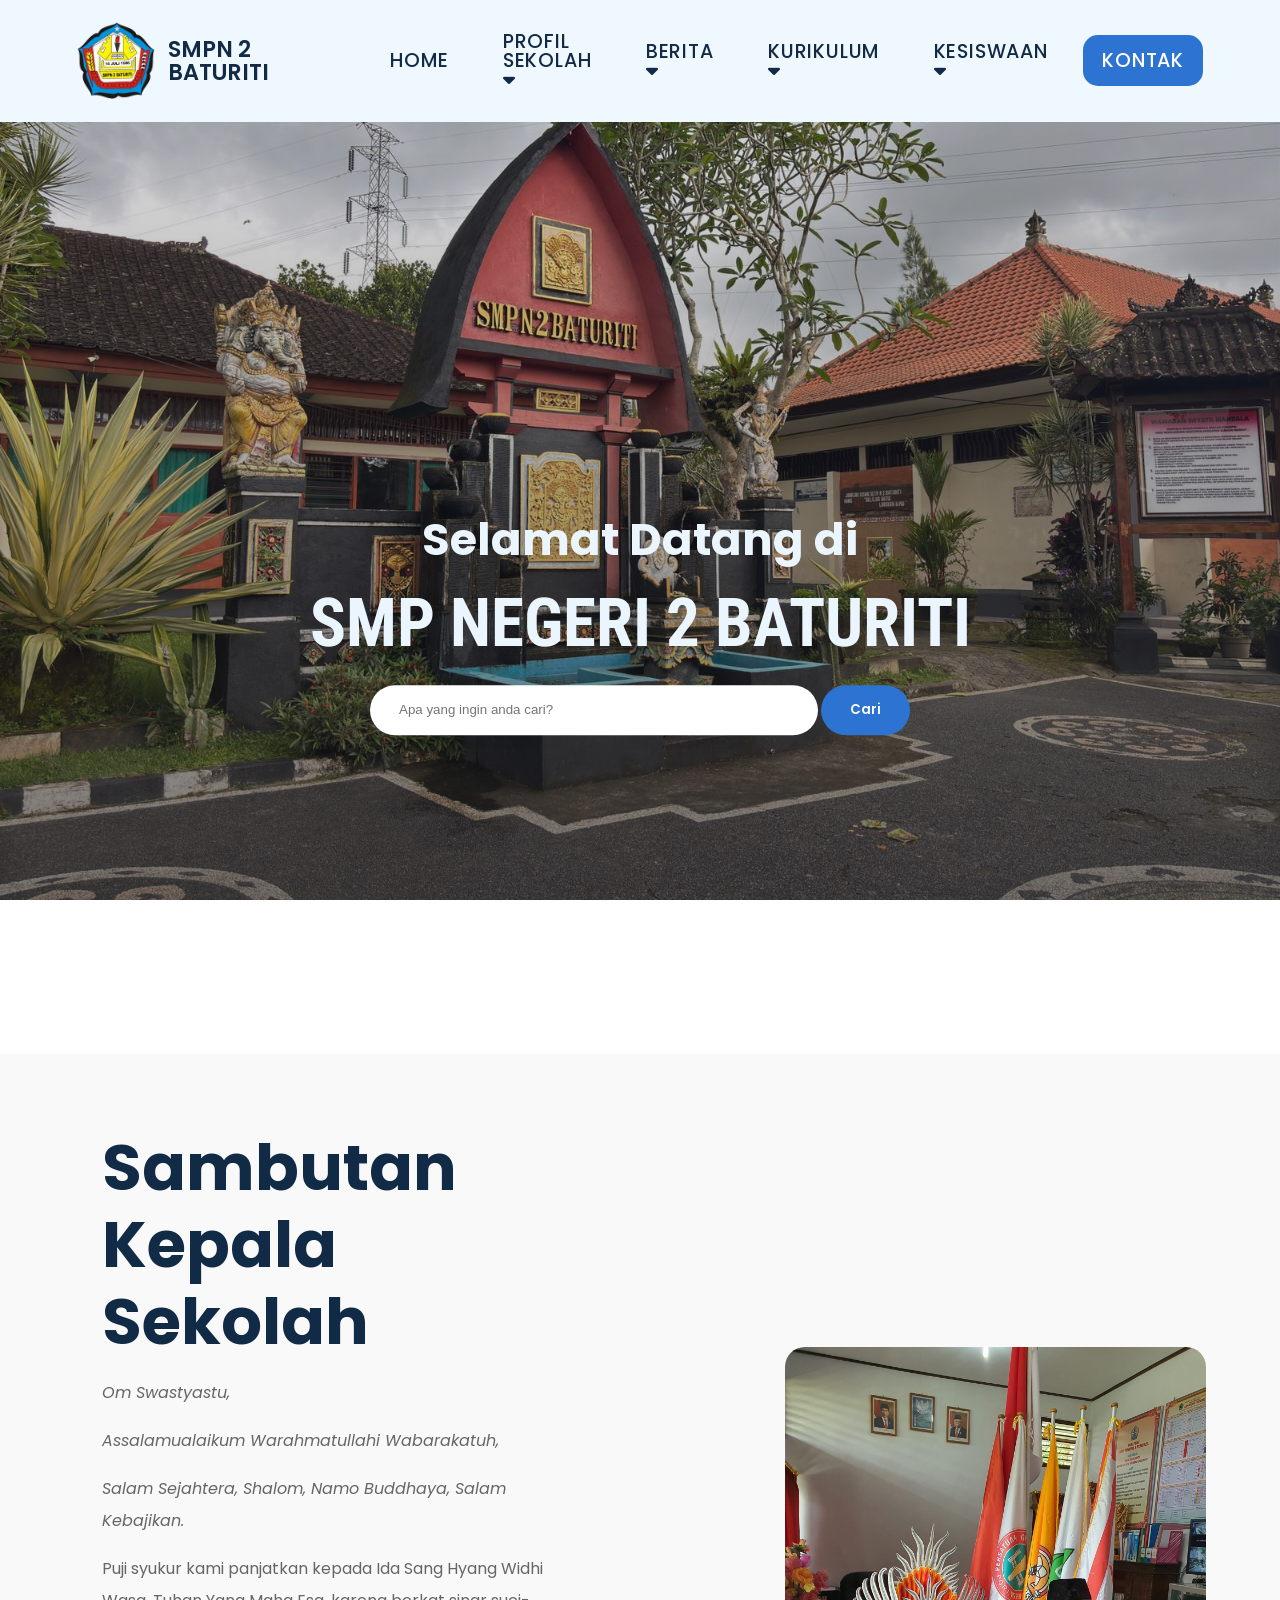
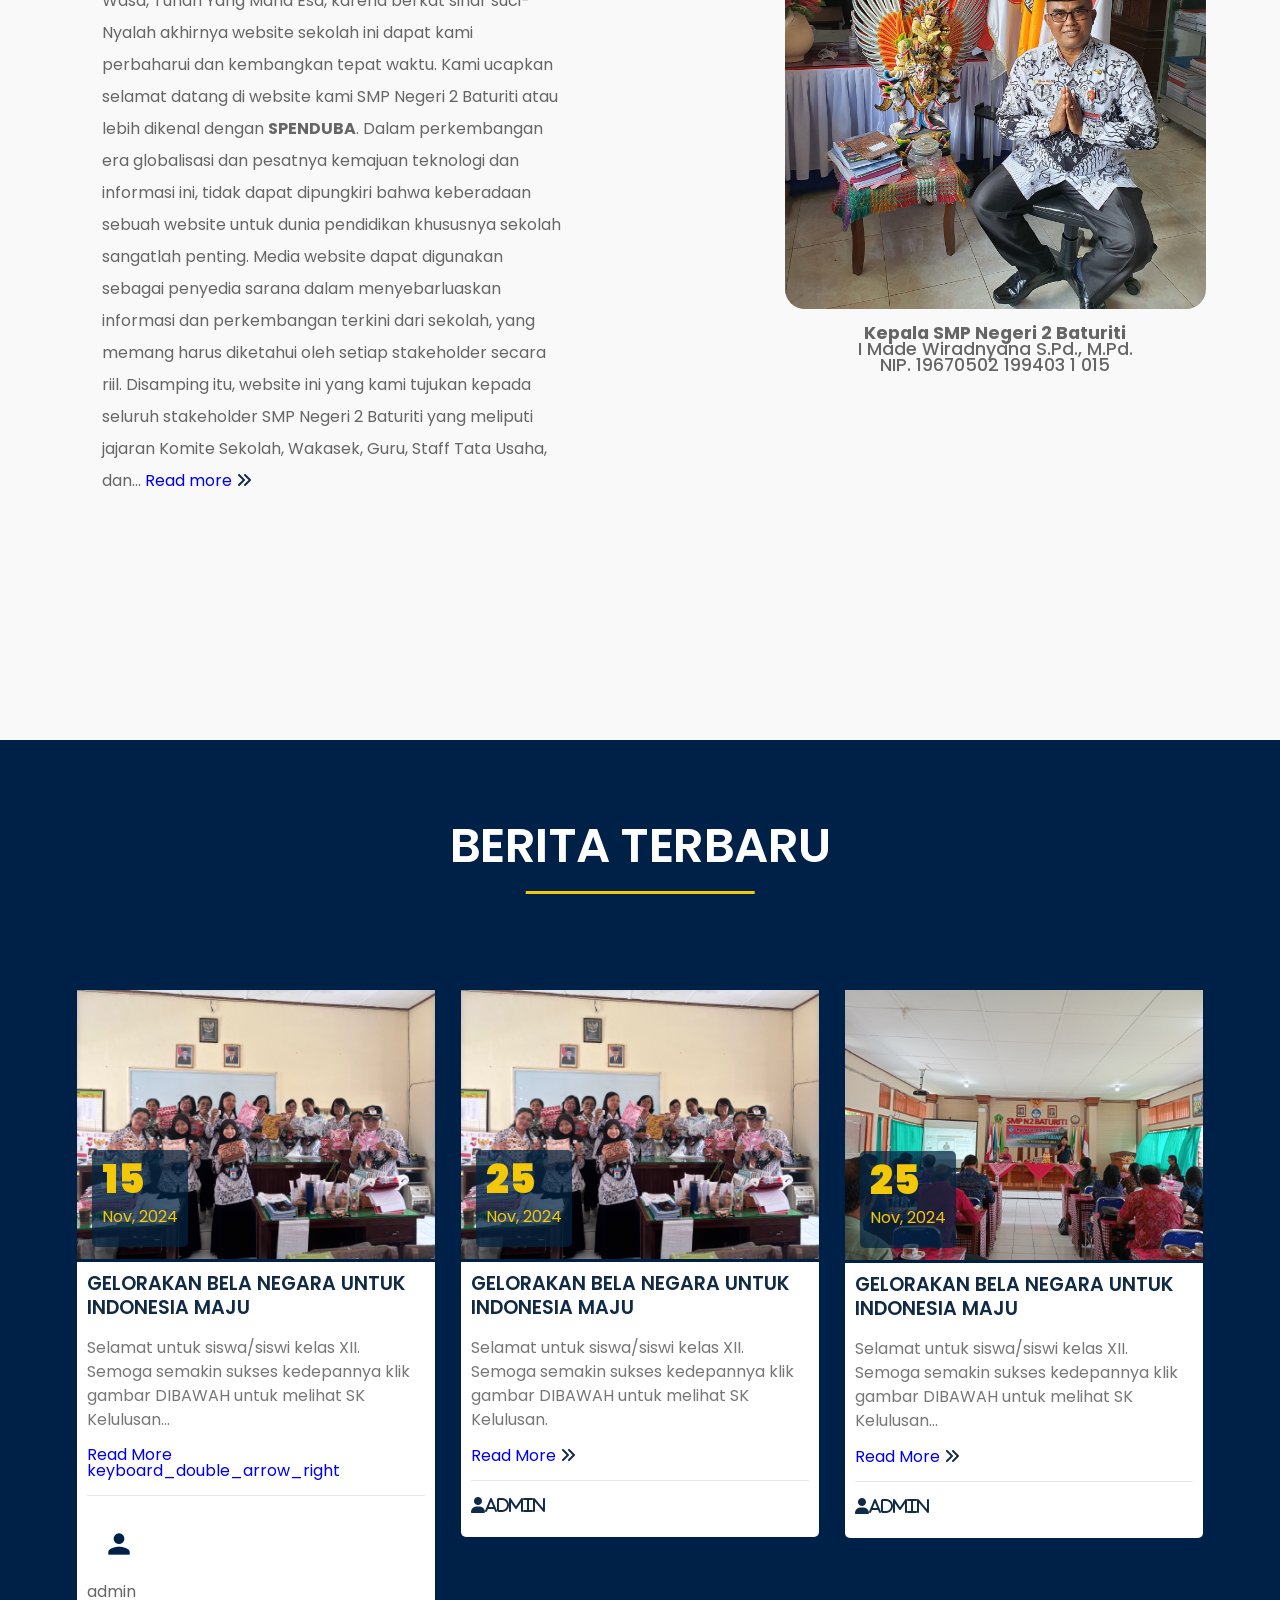
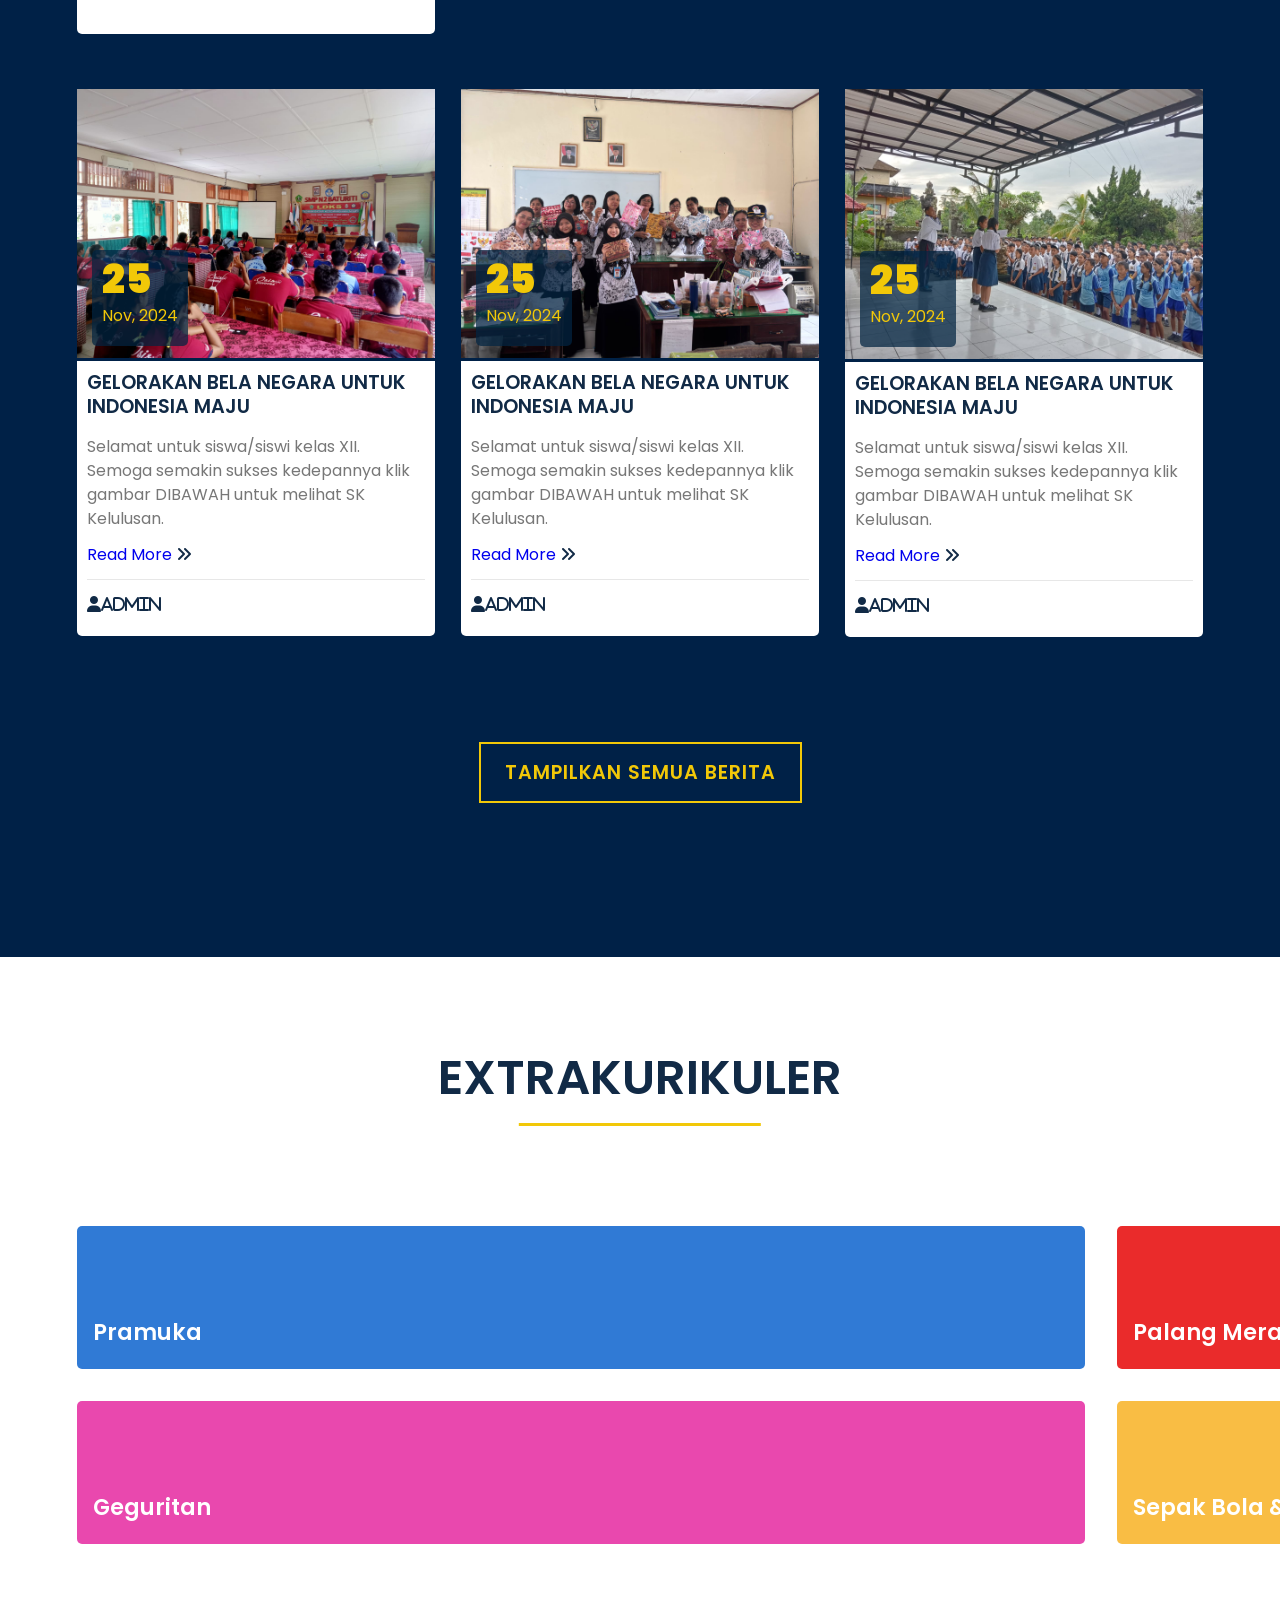
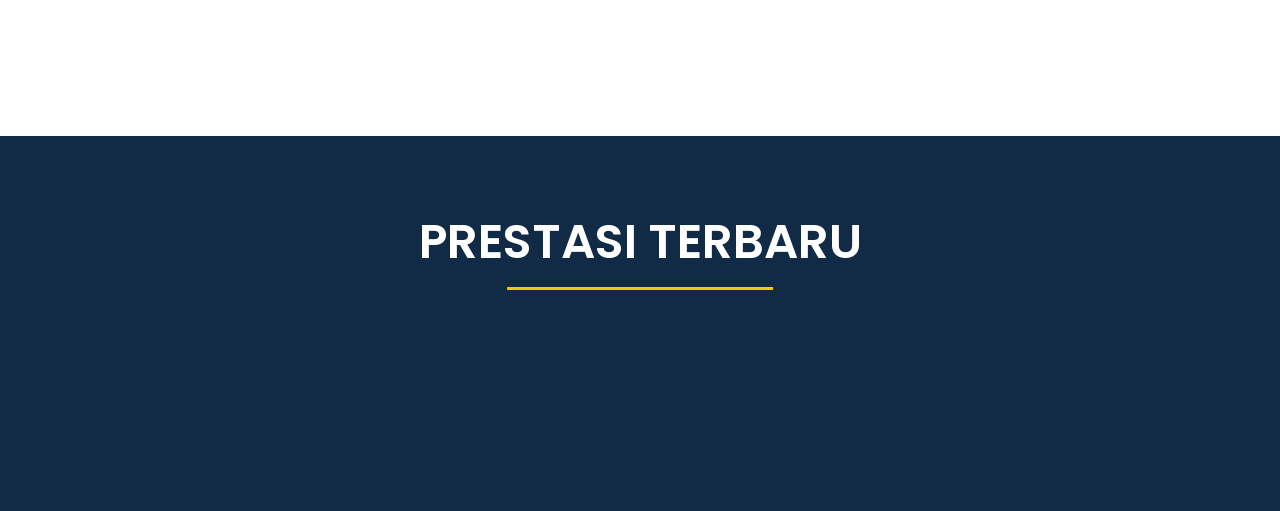
==== commit 49301207: "Monday, 3 February 2025" ====
--- a/index.html
+++ b/index.html
@@ -7,11 +7,13 @@
       href="https://fonts.googleapis.com/css2?family=Inter:ital,opsz,wght@0,14..32,100..900;1,14..32,100..900&family=Rubik:ital,wght@0,300..900;1,300..900&display=swap"
       rel="stylesheet"
     />
-
     <link
       href="https://fonts.googleapis.com/css2?family=Heebo:wght@100..900&family=Inter:opsz,wght@14..32,100..900&family=Miniver&family=Montserrat:ital,wght@0,100..900;1,100..900&family=Open+Sans:ital,wght@0,300..800;1,300..800&family=Poppins:ital,wght@0,100;0,200;0,300;0,400;0,500;0,600;0,700;0,800;0,900;1,100;1,200;1,300;1,400;1,500;1,600;1,700;1,800;1,900&family=Roboto+Condensed:ital,wght@0,100..900;1,100..900&family=Roboto:ital,wght@0,100;0,300;0,400;0,500;0,700;0,900;1,100;1,300;1,400;1,500;1,700;1,900&family=Rubik:ital@0;1&display=swap"
       rel="stylesheet"
     />
+    <link href="https://fonts.googleapis.com/icon?family=Material+Icons" rel="stylesheet"> 
+    
+    
     <link
       rel="stylesheet"
       href="https://cdnjs.cloudflare.com/ajax/libs/font-awesome/6.7.2/css/all.min.css"
@@ -19,7 +21,7 @@
       crossorigin="anonymous"
       referrerpolicy="no-referrer"
     />
-    <link rel='stylesheet' href='https://cdn-uicons.flaticon.com/2.6.0/uicons-regular-rounded/css/uicons-regular-rounded.css'>
+ 
 
     <link rel="stylesheet" href="style.css" />
     <link rel="icon" href="img/logo.jpg" />
@@ -205,13 +207,16 @@
                       <a href="#">
                       </p>
                       Read More
-                      <i class="fas fa-angle-double-right"></i>
+                      <span class="icon-read-more">
+                        keyboard_double_arrow_right
+                      </span>
                     </a>
                   </div>
                   <div class="news-admin">
-                    <span>
-                      <i class="fas fa-user">Admin</i>
+                    <span class="material-icons admin-icon">
+                      person
                     </span>
+                    <p>admin</p>
                   </div>
                 </div>
               </div>
@@ -419,6 +424,7 @@
       </div>
     </section>
 
+    <!-- EKSTRAKURIKULER  -->
     <section class="ekstra-section section-top-cat-area">
       <div class="container-ekstra">
         <div class="title">
@@ -429,7 +435,9 @@
               <div class=" col-md-3 ekstra-item" style="height: 143px;">
                 <div class="item pramuka">
                   <a href="#">
-                    <i class="fi fi-rr-doctor"></i>
+                    <span class="material-icons">
+                      bungalow
+                      </span>
                     <div class="info">
                       <h4 class="subheading-ekstra">Pramuka</h4>
                     </div>
@@ -440,9 +448,11 @@
               <div class=" col-md-3 ekstra-item" style="height: 143px;">
                 <div class="item pmr">
                   <a href="#">
-                    <i class="fi fi-rr-doctor"></i>
-                    <div class="info">
-                      <h4 class="subheading-ekstra">Palang Merah Remaja</h4>
+                    <span class="material-icons">
+                      medical_services
+                      </span>
+                    <div class="info">
+                      <h4 class="subheading-ekstra">Palang Merah Remaja (PMR)</h4>
                     </div>
                   </a>
                 </div>
@@ -451,9 +461,11 @@
               <div class=" col-md-3 ekstra-item" style="height: 143px;">
                 <div class="item pks">
                   <a href="#">
-                    <i class="fi fi-rr-doctor"></i>
-                    <div class="info">
-                      <h4 class="subheading-ekstra">Patroli Keamanan Sekolah</h4>
+                    <span class="material-icons">
+                      groups
+                      </span>
+                    <div class="info">
+                      <h4 class="subheading-ekstra">Patroli Keamanan Sekolah (PKS) </h4>
                     </div>
                   </a>
                 </div>
@@ -462,7 +474,9 @@
               <div class=" col-md-3 ekstra-item" style="height: 143px;">
                 <div class="item voli">
                   <a href="#">
-                    <i class="fi fi-rr-doctor"></i>
+                    <span class="material-icons">
+                      sports_volleyball
+                      </span>
                     <div class="info">
                       <h4 class="subheading-ekstra">Voli</h4>
                     </div>
@@ -471,11 +485,13 @@
               </div>
 
               <div class=" col-md-3 ekstra-item" style="height: 143px;">
-                <div class="item mejaitan">
-                  <a href="#">
-                    <i class="fi fi-rr-doctor"></i>
-                    <div class="info">
-                      <h4 class="subheading-ekstra">Mejajaitan</h4>
+                <div class="item geguritan">
+                  <a href="#">
+                    <span class="material-icons">
+                      interpreter_mode
+                      </span>
+                    <div class="info">
+                      <h4 class="subheading-ekstra">Geguritan</h4>
                     </div>
                   </a>
                 </div>
@@ -484,7 +500,9 @@
               <div class=" col-md-3 ekstra-item" style="height: 143px;">
                 <div class="item bola">
                   <a href="#">
-                    <i class="fi fi-rr-doctor"></i>
+                    <span class="material-icons">
+                      sports_soccer
+                      </span>
                     <div class="info">
                       <h4 class="subheading-ekstra">Sepak bola & Futsal</h4>
                     </div>
@@ -495,7 +513,9 @@
               <div class=" col-md-3 ekstra-item" style="height: 143px;">
                 <div class="item budaya">
                   <a href="#">
-                    <i class="fi fi-rr-doctor"></i>
+                    <span class="material-icons">
+                      sports_gymnastics
+                      </span>
                     <div class="info">
                       <h4 class="subheading-ekstra">Tari & Tabuh</h4>
                     </div>
@@ -506,7 +526,7 @@
               <div class=" col-md-3 ekstra-item" style="height: 143px;">
                 <div class="item mading">
                   <a href="#">
-                    <i class="fi fi-rr-doctor"></i>
+                    <span class="material-icons">auto_stories</span>
                     <div class="info">
                       <h4 class="subheading-ekstra">Mading</h4>
                     </div>
--- a/style.css
+++ b/style.css
@@ -35,7 +35,7 @@
 }
 
 body {
-  font-family: "Monserrat", sans-serif;
+  font-family: "Poppins", sans-serif;
   font-weight: 400;
   line-height: 1;
   color: #444;
@@ -271,7 +271,7 @@
   margin-top: -0.5rem;
   font-weight: 700;
   text-transform: none;
-  font-family: "Franklin Gothic Medium", "Arial Narrow", Arial, sans-serif;
+  /* font-family: "Franklin Gothic Medium", "Arial Narrow", Arial, sans-serif; */
 }
 .heading-title {
   font-size: 4.2rem;
@@ -581,6 +581,11 @@
   padding-top: 1rem;
 }
 
+.news-admin .admin-icon {
+  color: #002147;
+  font-size: 2rem;
+}
+
 .more-button {
   text-align: center;
 }
@@ -621,83 +626,10 @@
   margin-bottom: 1rem;
 }
 
-.ekstra-body-items {
-  display: grid;
-  grid-template-columns: repeat(4, 1fr);
-  gap: 1.6rem;
-  padding: 1.6rem;
-}
-/* .ekstra-section {
-  font-size: 4rem;
-  line-height: 1.2;
-  margin-bottom: 1rem; */
-
-/* margin-bottom: 3.2rem; */
-
-.ekstra-section .ekstra-body-items .item {
-  height: 100%;
-}
-
-.ekstra-body-items .item {
-  background-size: cover;
-  border-radius: 5px;
-}
-
-.ekstra-body-items .item i {
-  color: #fff;
-  margin: auto auto 1rem;
-  vertical-align: top;
-}
-
-.ekstra-body-items .item a::after {
-  border-radius: 5px;
-  content: "";
-  height: 100%;
-  left: 0;
-  opacity: 1;
-  position: absolute;
-  top: 0;
-  width: 100%;
-  z-index: -1;
-  transition: all 0.35s ease-in-out;
-}
-.ekstra-body-items .item .subheading-ekstra {
-  font-weight: 600;
-  margin-bottom: 10px;
-  text-transform: capitalize;
-  transition: all 0.35s ease-in-out;
-  font-size: 2rem;
-}
-
-.section-top-cat-area .ekstra-body-items .item.pramuka {
-  background-color: #307ad5;
-}
-.section-top-cat-area .ekstra-body-items .item.voli {
-  background-color: #1ec1d9;
-}
-
-.section-top-cat-area .ekstra-body-items .item.pmr {
-  background-color: #ea2b2b;
-}
-
-.section-top-cat-area .ekstra-body-items .item.pks {
-  background-color: #9e497f;
-}
-
-.section-top-cat-area .ekstra-body-items .item.mejaitan {
-  background-color: #e948ae;
-}
-
-.section-top-cat-area .ekstra-body-items .item.bola {
-  background-color: #f9bd44;
-}
-
-.section-top-cat-area .ekstra-body-items .item.budaya {
-  background-color: #3ae89a;
-}
-
-.section-top-cat-area .ekstra-body-items .item.mading {
-  background-color: #19a340;
+.container-ekstra {
+  max-width: 120rem;
+  padding: 0 3.2rem;
+  margin: 0 auto;
 }
 
 .title .heading-ekstra {
@@ -709,6 +641,7 @@
   color: var(--primary-color);
   font-weight: 600;
 }
+
 .title .heading-ekstra:after {
   position: absolute;
   content: "";
@@ -720,6 +653,114 @@
   background-color: var(--secondary-color);
 }
 
+.section-top-cat-area .ekstra-body-items .item.pramuka {
+  background-color: #307ad5;
+}
+.section-top-cat-area .ekstra-body-items .item.voli {
+  background-color: #33707b;
+}
+
+.section-top-cat-area .ekstra-body-items .item.pmr {
+  background-color: #ea2b2b;
+}
+
+.section-top-cat-area .ekstra-body-items .item.pks {
+  background-color: #9e497f;
+}
+
+.section-top-cat-area .ekstra-body-items .item.geguritan {
+  background-color: #e948ae;
+}
+
+.section-top-cat-area .ekstra-body-items .item.bola {
+  background-color: #f9bd44;
+}
+
+.section-top-cat-area .ekstra-body-items .item.budaya {
+  background-color: #38a674;
+}
+
+.section-top-cat-area .ekstra-body-items .item.mading {
+  background-color: #19a340;
+}
+
+.ekstra-body-items {
+  display: grid;
+  grid-template-columns: repeat(4, 1fr);
+  gap: 2rem;
+  padding: 1.6rem;
+}
+
+.ekstra-section .ekstra-body-items .item {
+  height: 100%;
+}
+
+.ekstra-body-items .item {
+  background-size: cover;
+  border-radius: 5px;
+}
+
+.ekstra-body-items .item i {
+  color: #fff;
+  margin: auto auto 1rem;
+}
+
+/* .ekstra-body-item .item a {
+  padding: 50px 20px;
+} */
+
+.top-cat-items .item a {
+  display: block;
+}
+
+.top-cat-items .item .info {
+  padding-left: 1rem;
+  position: relative;
+}
+
+/* .top-cat-items .item i,
+.top-cat-items .item .info {
+  display: table-cell;
+  vertical-align: top;
+} */
+
+.ekstra-body-items .item a::after {
+  border-radius: 5px;
+  content: "";
+  height: 100%;
+  left: 0;
+  opacity: 1;
+  position: absolute;
+  top: 0;
+  width: 100%;
+  z-index: -1;
+  transition: all 0.35s ease-in-out;
+}
+.ekstra-body-items .item .subheading-ekstra {
+  font-weight: 600;
+  margin-bottom: 10px;
+  text-transform: capitalize;
+  transition: all 0.35s ease-in-out;
+  font-size: 1.4rem;
+}
+
+.ekstra-body-items .ekstra-item {
+}
+
+.material-icons {
+  font-size: 3.8rem;
+  color: #fff;
+  margin: 1rem;
+  transition: all 0.35s ease-in-out;
+  font-weight: 400;
+}
+
+/* .ekstra-item .item {
+  display: flex;
+  align-items: center;
+  justify-content: center;
+} */
+
 /* PRESTASI TERBARU SECTION */
 
 .prestasi-section {
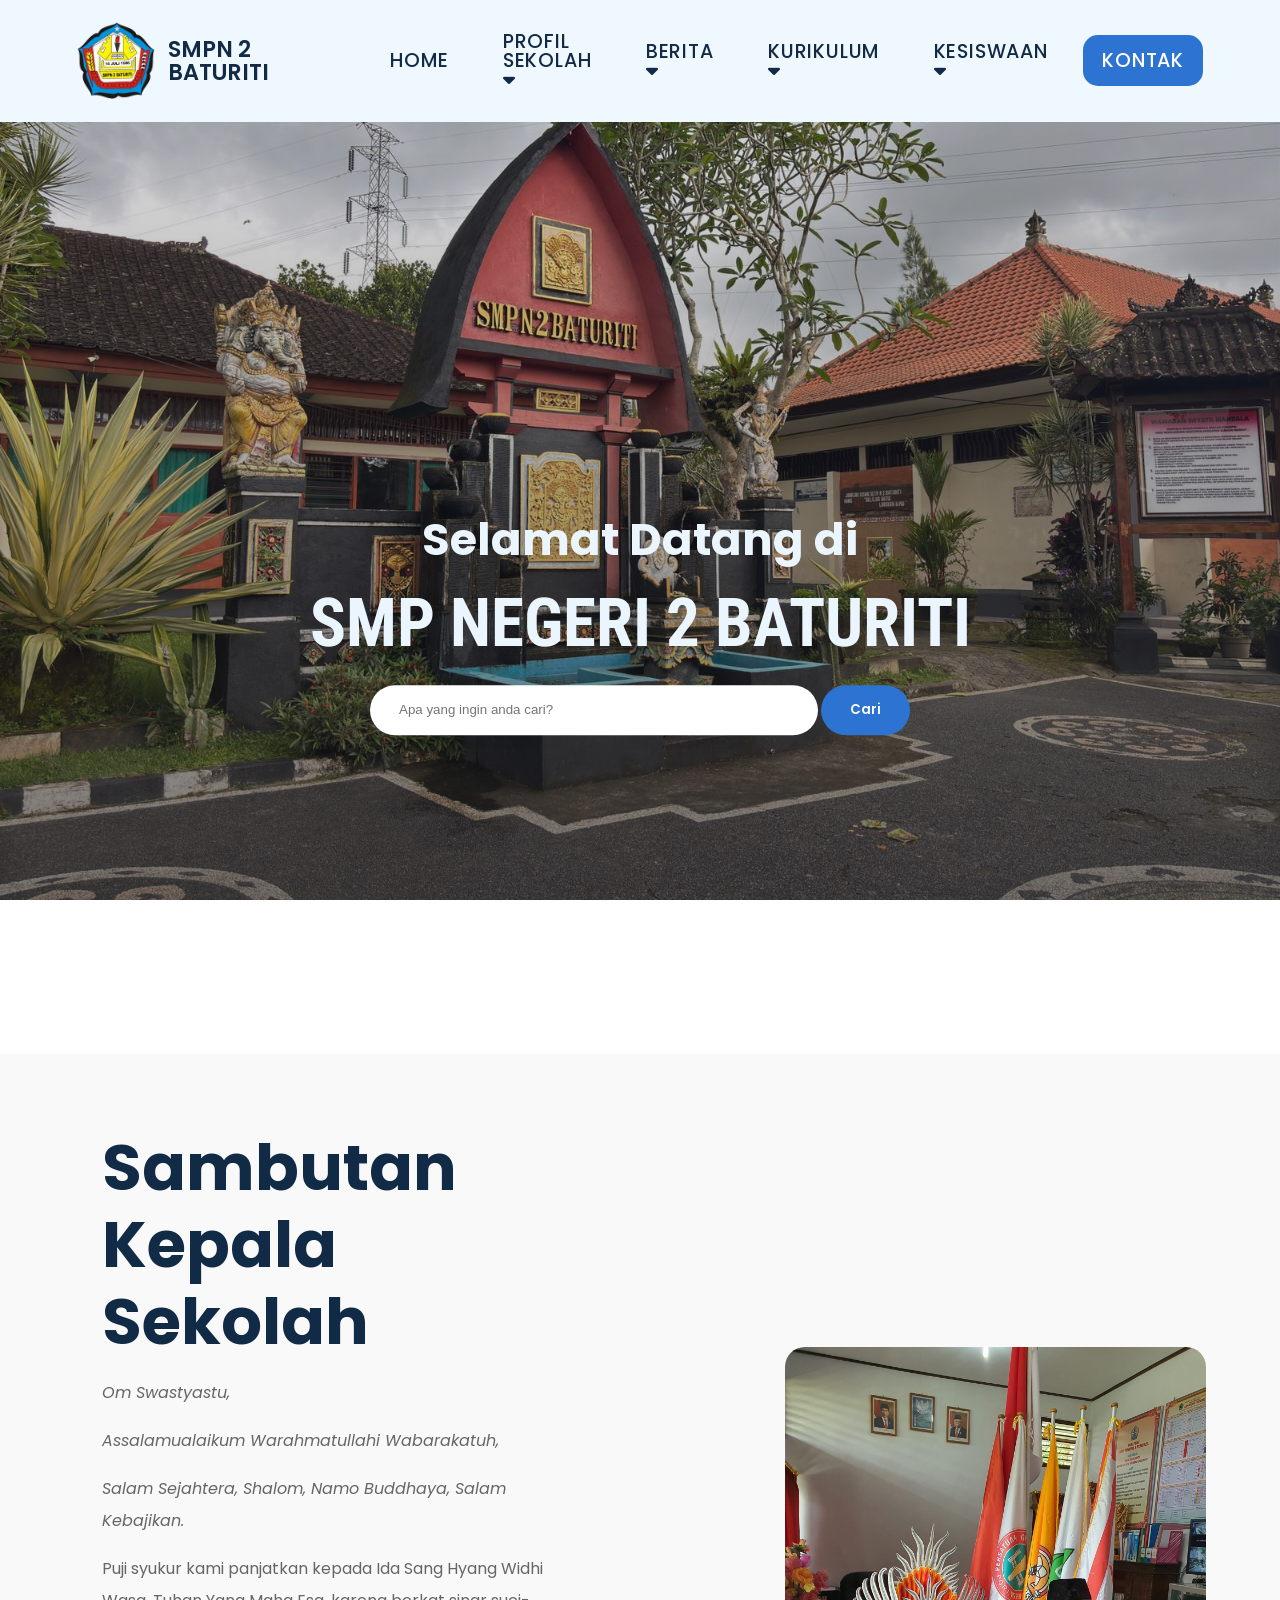
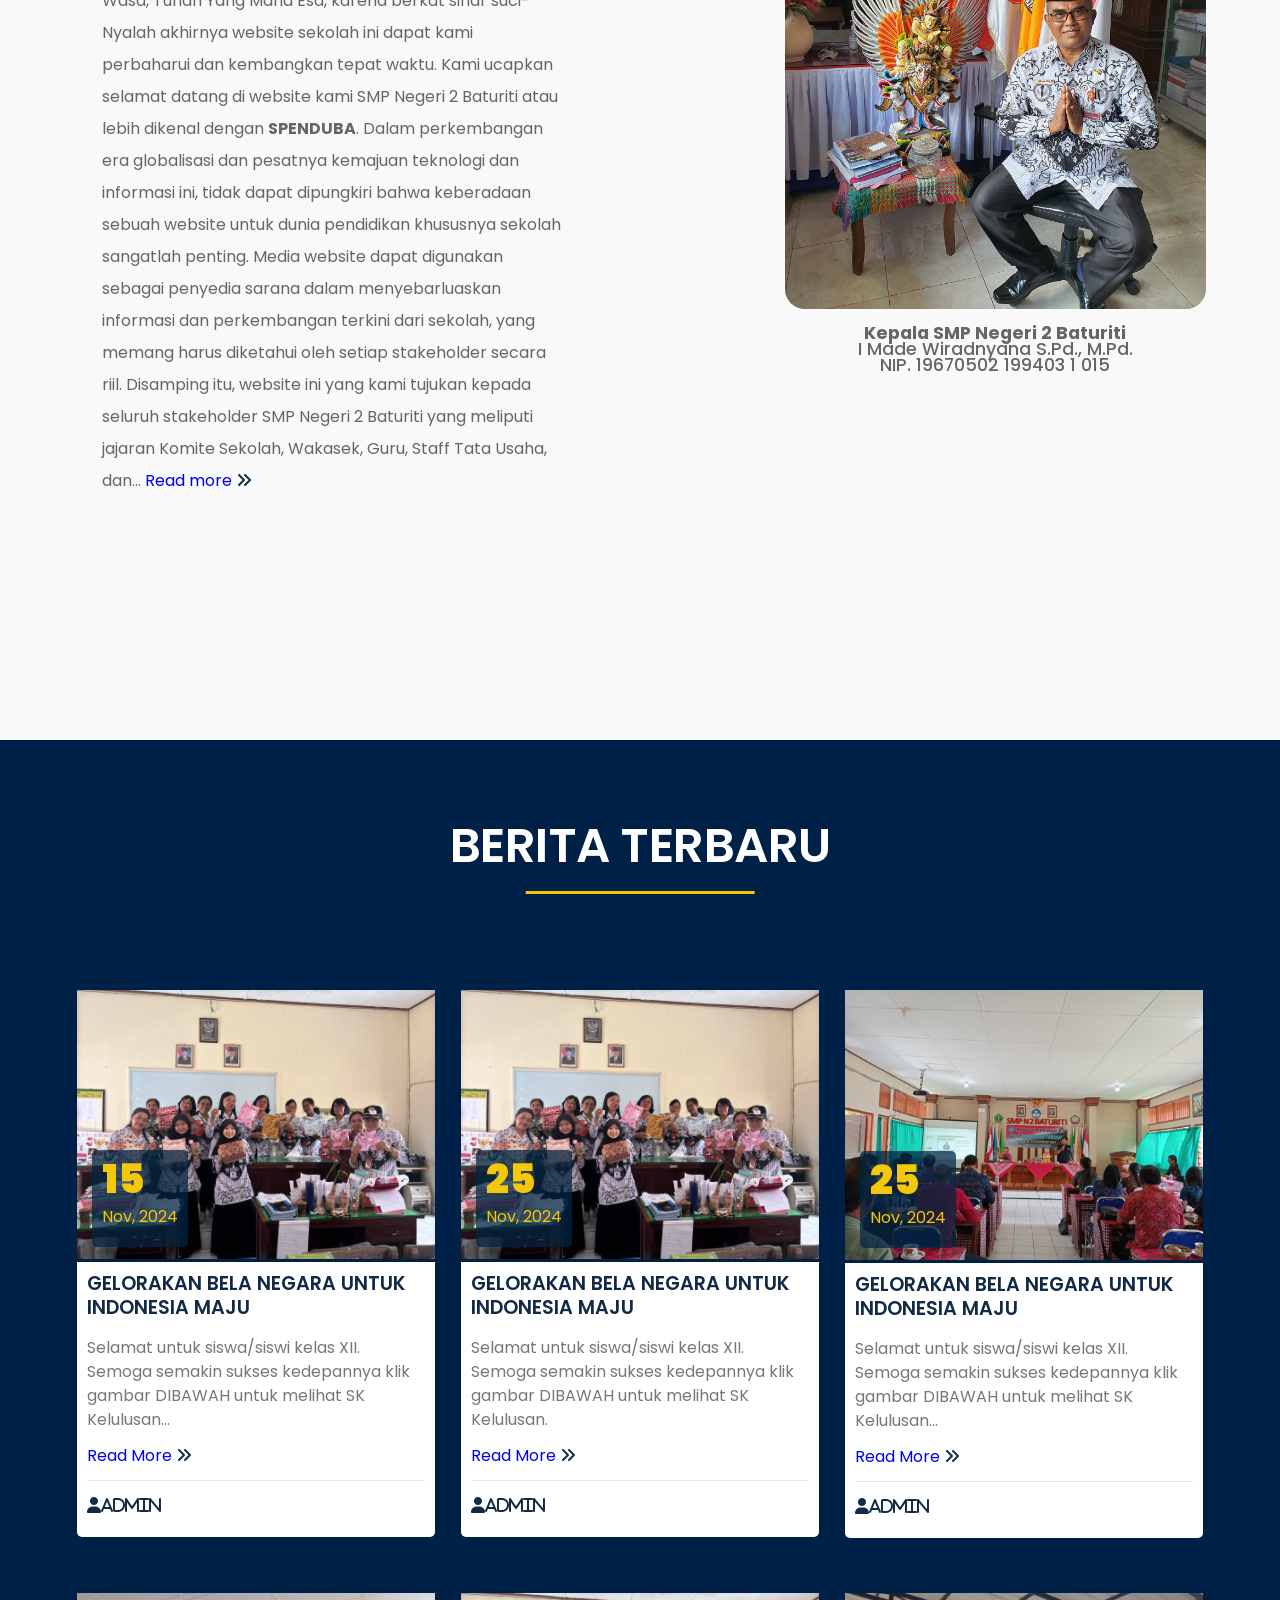
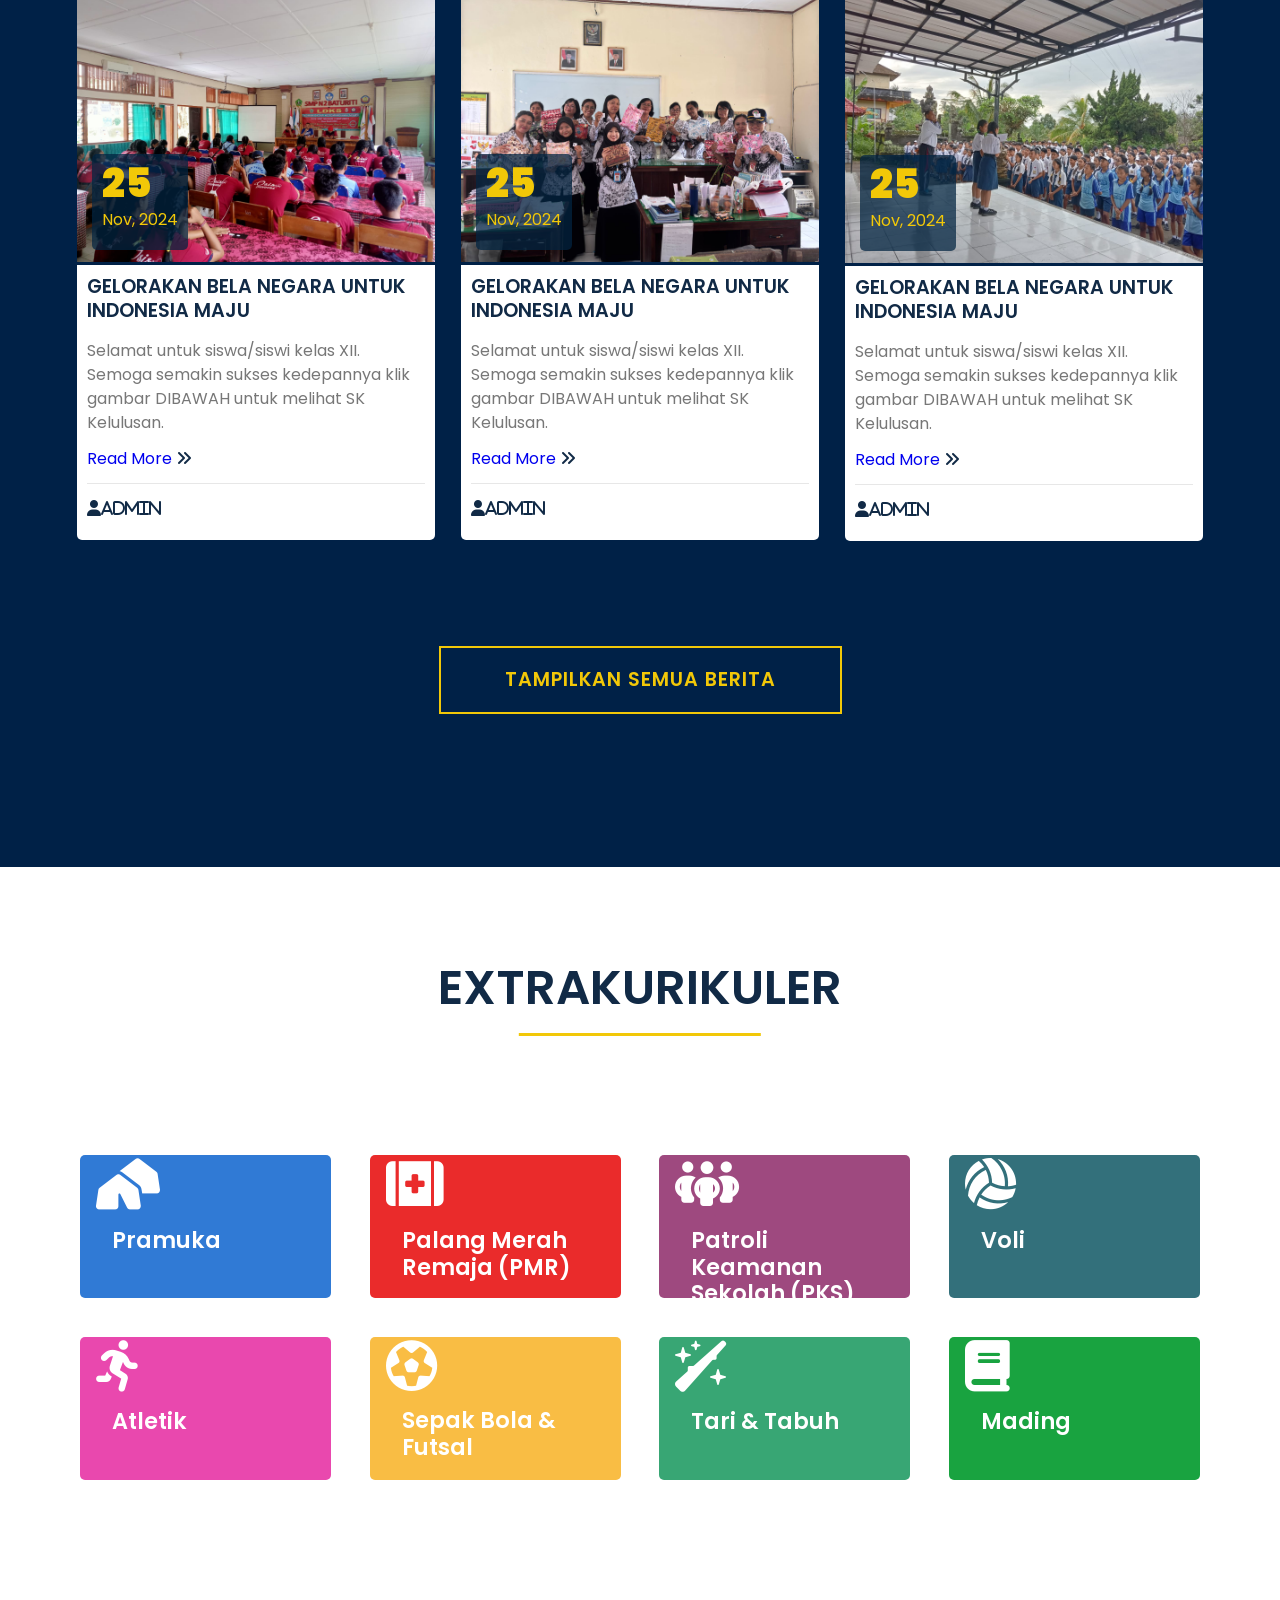
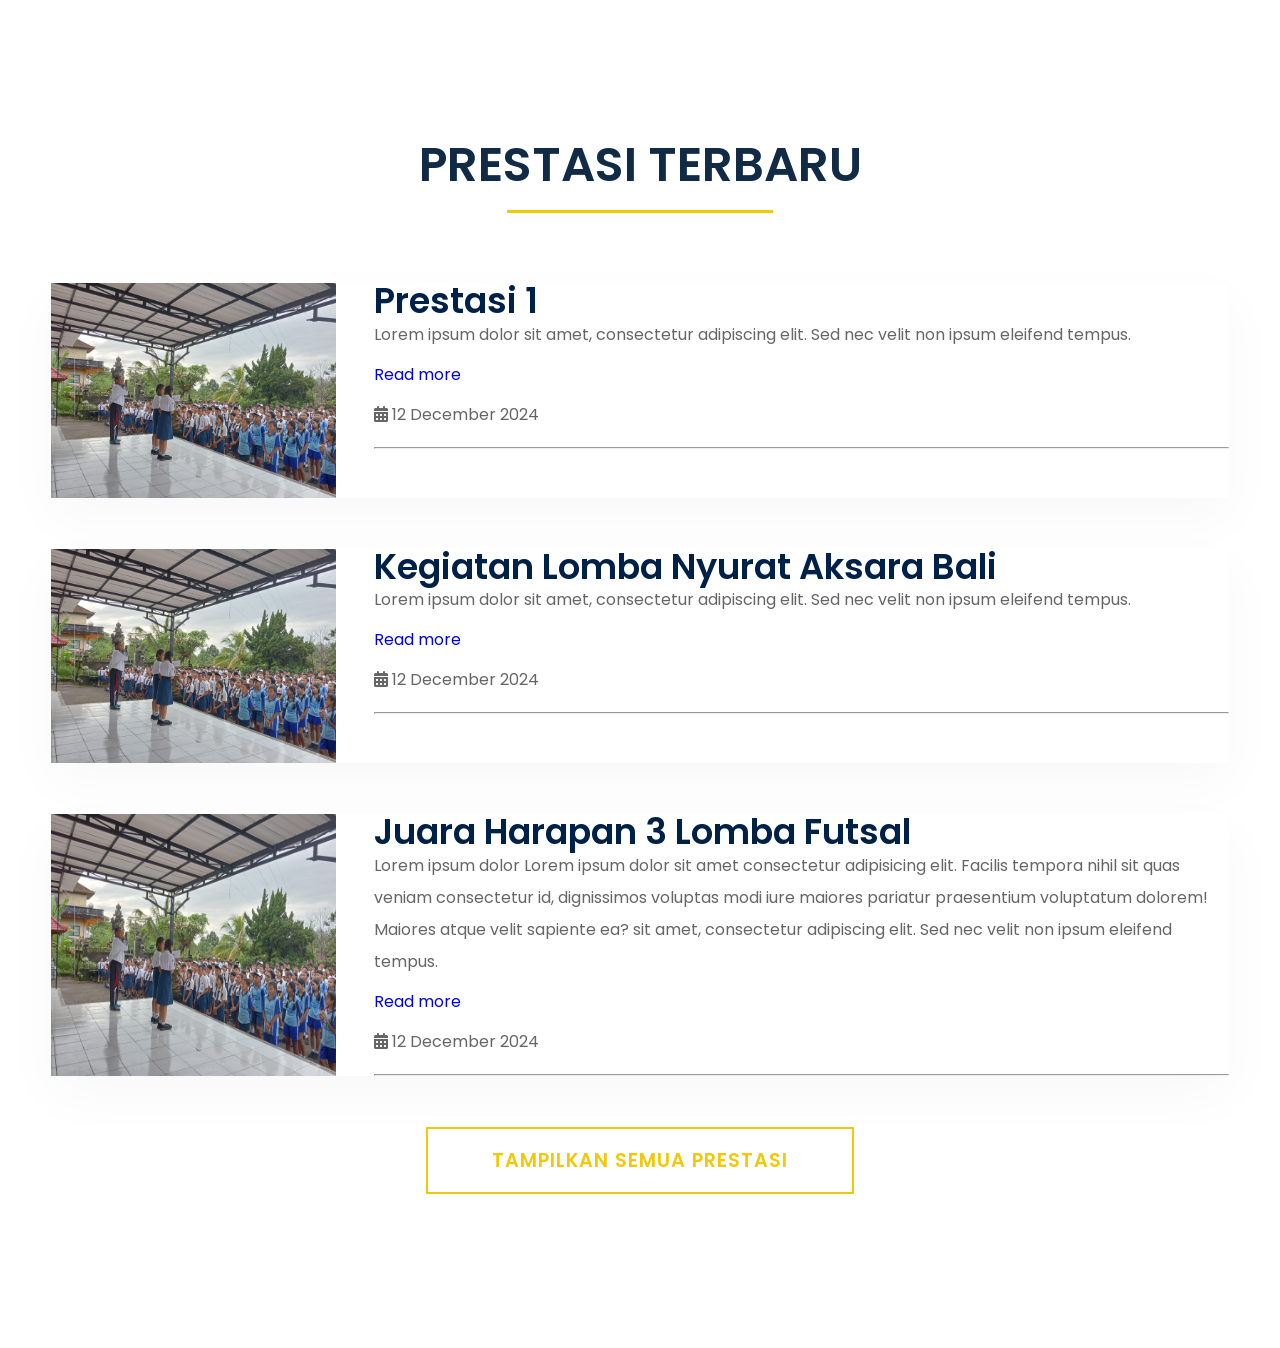
==== commit ea5fbbd9: "Thursday, 6 Feb 2025 - Prestasi section" ====
--- a/index.html
+++ b/index.html
@@ -21,6 +21,8 @@
       crossorigin="anonymous"
       referrerpolicy="no-referrer"
     />
+
+    
  
 
     <link rel="stylesheet" href="style.css" />
@@ -184,7 +186,7 @@
               <div class="item">
                 <div class="thumb news-thumbnail">
                   <a href="#">
-                    <img src="img/pgri.jpeg" alt="HUT PGRI" />
+                    <img class="news-img" src="img/pgri.jpeg" alt="HUT PGRI" />
                   </a>
                   <div class="date">
                     <h4 class="heading-tertiary">
@@ -204,19 +206,14 @@
                       Selamat untuk siswa/siswi kelas XII. Semoga semakin sukses
                       kedepannya klik gambar DIBAWAH untuk melihat SK
                       Kelulusan...
-                      <a href="#">
-                      </p>
+                    </p>
+                    <a class="more-icon" href="#">
                       Read More
-                      <span class="icon-read-more">
-                        keyboard_double_arrow_right
-                      </span>
+                      <i class="fas fa-angle-double-right"></i>
                     </a>
                   </div>
                   <div class="news-admin">
-                    <span class="material-icons admin-icon">
-                      person
-                    </span>
-                    <p>admin</p>
+                    <i class="fas fa-user">Admin</i>
                   </div>
                 </div>
               </div>
@@ -226,7 +223,7 @@
               <div class="item">
                 <div class="thumb news-thumbnail">
                   <a href="#">
-                    <img src="img/pgri.jpeg" alt="HUT PGRI" />
+                    <img class="news-img" src="img/pgri.jpeg" alt="HUT PGRI" />
                   </a>
                   <div class="date">
                     <h4 class="heading-tertiary">
@@ -264,7 +261,7 @@
               <div class="item">
                 <div class="thumb news-thumbnail">
                   <a href="#">
-                    <img src="img/mkks-smp.jpeg" alt="HUT PGRI" />
+                    <img class="news-img" src="img/mkks-smp.jpeg" alt="HUT PGRI" />
                   </a>
                   <div class="date">
                     <h4 class="heading-tertiary">
@@ -302,7 +299,7 @@
               <div class="item">
                 <div class="thumb news-thumbnail">
                   <a href="#">
-                    <img src="img/latdas-osis.jpeg" alt="HUT PGRI" />
+                    <img class="news-img" src="img/latdas-osis.jpeg" alt="HUT PGRI" />
                   </a>
                   <div class="date">
                     <h4 class="heading-tertiary">
@@ -343,7 +340,7 @@
               <div class="item">
                 <div class="thumb news-thumbnail">
                   <a href="#">
-                    <img src="img/pgri.jpeg" alt="HUT PGRI" />
+                    <img class="news-img" src="img/pgri.jpeg" alt="HUT PGRI" />
                   </a>
                   <div class="date">
                     <h4 class="heading-tertiary">
@@ -382,7 +379,7 @@
               <div class="item">
                 <div class="thumb news-thumbnail">
                   <a href="#">
-                    <img src="img/literasi.jpeg" alt="HUT PGRI" />
+                    <img class="news-img" src="img/literasi.jpeg" alt="HUT PGRI" />
                   </a>
                   <div class="date">
                     <h4 class="heading-tertiary">
@@ -409,7 +406,7 @@
                   </div>
                   <div class="news-admin">
                     <span>
-                      <i class="fas fa-user">Admin</i>
+                      <i class="fas fa-user">admin</i>
                     </span>
                   </div>
                 </div>
@@ -435,9 +432,10 @@
               <div class=" col-md-3 ekstra-item" style="height: 143px;">
                 <div class="item pramuka">
                   <a href="#">
-                    <span class="material-icons">
+                    <!-- <span class="material-icons">
                       bungalow
-                      </span>
+                      </span> -->
+                      <i class="fa-solid fa-tents"></i>
                     <div class="info">
                       <h4 class="subheading-ekstra">Pramuka</h4>
                     </div>
@@ -448,9 +446,10 @@
               <div class=" col-md-3 ekstra-item" style="height: 143px;">
                 <div class="item pmr">
                   <a href="#">
-                    <span class="material-icons">
+                    <!-- <span class="material-icons">
                       medical_services
-                      </span>
+                      </span> -->
+                      <i class="fa-solid fa-kit-medical"></i>
                     <div class="info">
                       <h4 class="subheading-ekstra">Palang Merah Remaja (PMR)</h4>
                     </div>
@@ -461,9 +460,7 @@
               <div class=" col-md-3 ekstra-item" style="height: 143px;">
                 <div class="item pks">
                   <a href="#">
-                    <span class="material-icons">
-                      groups
-                      </span>
+                    <i class="fa-solid fa-people-group"></i>
                     <div class="info">
                       <h4 class="subheading-ekstra">Patroli Keamanan Sekolah (PKS) </h4>
                     </div>
@@ -474,9 +471,7 @@
               <div class=" col-md-3 ekstra-item" style="height: 143px;">
                 <div class="item voli">
                   <a href="#">
-                    <span class="material-icons">
-                      sports_volleyball
-                      </span>
+                    <i class="fa-solid fa-volleyball"></i>
                     <div class="info">
                       <h4 class="subheading-ekstra">Voli</h4>
                     </div>
@@ -485,13 +480,11 @@
               </div>
 
               <div class=" col-md-3 ekstra-item" style="height: 143px;">
-                <div class="item geguritan">
-                  <a href="#">
-                    <span class="material-icons">
-                      interpreter_mode
-                      </span>
-                    <div class="info">
-                      <h4 class="subheading-ekstra">Geguritan</h4>
+                <div class="item atletik">
+                  <a href="#">
+                    <i class="fa-solid fa-person-running"></i>
+                    <div class="info">
+                      <h4 class="subheading-ekstra">Atletik</h4>
                     </div>
                   </a>
                 </div>
@@ -500,9 +493,7 @@
               <div class=" col-md-3 ekstra-item" style="height: 143px;">
                 <div class="item bola">
                   <a href="#">
-                    <span class="material-icons">
-                      sports_soccer
-                      </span>
+                      <i class="fa-regular fa-futbol"></i>
                     <div class="info">
                       <h4 class="subheading-ekstra">Sepak bola & Futsal</h4>
                     </div>
@@ -513,9 +504,7 @@
               <div class=" col-md-3 ekstra-item" style="height: 143px;">
                 <div class="item budaya">
                   <a href="#">
-                    <span class="material-icons">
-                      sports_gymnastics
-                      </span>
+                    <i class="fa-solid fa-wand-sparkles"></i>
                     <div class="info">
                       <h4 class="subheading-ekstra">Tari & Tabuh</h4>
                     </div>
@@ -526,7 +515,7 @@
               <div class=" col-md-3 ekstra-item" style="height: 143px;">
                 <div class="item mading">
                   <a href="#">
-                    <span class="material-icons">auto_stories</span>
+                    <i class="fa-solid fa-book"></i>
                     <div class="info">
                       <h4 class="subheading-ekstra">Mading</h4>
                     </div>
@@ -540,11 +529,69 @@
       </div>
     </section>
 
+
+    <!-- PRESTASI TERBARU -->
     <section class="prestasi-section">
-      <div class="container">
+      <div class="container-prestasi">
         <div class="title">
           <h2 class="heading-prestasi">Prestasi Terbaru</h2>
         </div>
+
+        <div class="prestasi-items">
+          <div class="prestasi">
+            <div class="prestasi-img-box">
+              <img class="prestasi-img" src="img/literasi.jpeg" alt="Prestasi 1" />
+            </div>
+            <div class="prestasi-caption">
+              <h3 class="prestasi-heading">Prestasi 1</h3>
+                <p class="prestasi-desc">Lorem ipsum dolor sit amet, consectetur adipiscing elit. Sed nec velit non ipsum eleifend tempus.</p>
+                <a class="read-more" href="#">Read more</a>
+                  <p class="prestasi-date">
+                    <i class="fa-solid fa-calendar-days"></i>
+                    <span>12 December 2024</span>
+                  </p>
+                  <hr>
+            </div>
+          </div>
+          
+          <div class="prestasi">
+            <div class="prestasi-img-box">
+              <img class="prestasi-img" src="img/literasi.jpeg" alt="Prestasi 1" />
+            </div>
+            <div class="prestasi-caption">
+              <h3 class="prestasi-heading">Kegiatan Lomba Nyurat Aksara Bali</h3>
+                <p class="prestasi-desc">Lorem ipsum dolor sit amet, consectetur adipiscing elit. Sed nec velit non ipsum eleifend tempus.</p>
+                <a class="read-more" href="#">Read more</a>
+                  <p class="prestasi-date">
+                    <i class="fa-solid fa-calendar-days"></i>
+                    <span>12 December 2024</span>
+                  </p>
+                  <hr>
+            </div>
+          </div>
+
+          <div class="prestasi">
+            <div class="prestasi-img-box">
+              <img class="prestasi-img" src="img/literasi.jpeg" alt="Prestasi 1" />
+            </div>
+            <div class="prestasi-caption">
+              <h3 class="prestasi-heading">Juara Harapan 3 Lomba Futsal</h3>
+                <p class="prestasi-desc">Lorem ipsum dolor Lorem ipsum dolor sit amet consectetur adipisicing elit. Facilis tempora nihil sit quas veniam consectetur id, dignissimos voluptas modi iure maiores pariatur praesentium voluptatum dolorem! Maiores atque velit sapiente ea? sit amet, consectetur adipiscing elit. Sed nec velit non ipsum eleifend tempus.</p>
+                <a class="read-more" href="#">Read more</a>
+                  <p class="prestasi-date">
+                    <i class="fa-solid fa-calendar-days"></i>
+                    <span>12 December 2024</span>
+                  </p>
+                  <hr>
+            </div>
+          </div>
+
+          <div class="more-button button">
+            <a href="#" class="btn btn-theme border btn-md">Tampilkan Semua Prestasi</a>
+          </div>
+        </div>
+
+
       </div>
     </section>
   </body>
--- a/style.css
+++ b/style.css
@@ -508,6 +508,10 @@
   object-fit: cover;
   transition: transform 0.3s;
 }
+
+.news-img:hover {
+  transform: scale(1.1);
+}
 .news-thumbnail .date {
   position: absolute;
   bottom: 10px;
@@ -581,20 +585,24 @@
   padding-top: 1rem;
 }
 
+.more-button {
+  text-align: center;
+}
+
 .news-admin .admin-icon {
   color: #002147;
   font-size: 2rem;
 }
-
-.more-button {
-  text-align: center;
+.news-content .more-icon .material-icons {
+  color: #333;
+  font-size: 2rem;
 }
 
 .button {
   position: relative;
   min-height: 1px;
-  padding-right: 15px;
-  padding-left: 15px;
+  padding-right: 1rem;
+  padding-left: 1rem;
 }
 .btn {
   display: inline-block;
@@ -608,7 +616,7 @@
   border-radius: inherit;
   overflow: hidden;
   cursor: pointer;
-  padding: 1rem 1.5rem;
+  padding: 1.2rem 4rem;
 }
 
 .btn-theme.border {
@@ -627,7 +635,7 @@
 }
 
 .container-ekstra {
-  max-width: 120rem;
+  max-width: 115rem;
   padding: 0 3.2rem;
   margin: 0 auto;
 }
@@ -668,7 +676,7 @@
   background-color: #9e497f;
 }
 
-.section-top-cat-area .ekstra-body-items .item.geguritan {
+.section-top-cat-area .ekstra-body-items .item.atletik {
   background-color: #e948ae;
 }
 
@@ -687,8 +695,8 @@
 .ekstra-body-items {
   display: grid;
   grid-template-columns: repeat(4, 1fr);
-  gap: 2rem;
-  padding: 1.6rem;
+  gap: 2.4rem;
+  padding: 1.8rem;
 }
 
 .ekstra-section .ekstra-body-items .item {
@@ -717,12 +725,6 @@
   padding-left: 1rem;
   position: relative;
 }
-
-/* .top-cat-items .item i,
-.top-cat-items .item .info {
-  display: table-cell;
-  vertical-align: top;
-} */
 
 .ekstra-body-items .item a::after {
   border-radius: 5px;
@@ -744,11 +746,8 @@
   font-size: 1.4rem;
 }
 
-.ekstra-body-items .ekstra-item {
-}
-
-.material-icons {
-  font-size: 3.8rem;
+.ekstra-item .item a {
+  font-size: 3.2rem;
   color: #fff;
   margin: 1rem;
   transition: all 0.35s ease-in-out;
@@ -764,16 +763,18 @@
 /* PRESTASI TERBARU SECTION */
 
 .prestasi-section {
-  background-color: var(--primary-color);
   padding: 4.8rem 0 9.4rem 0;
 }
 
+.container-prestasi {
+  max-width: 90rem;
+  padding: 0 3.2rem;
+  margin: 0 auto;
+}
 .heading-prestasi {
   font-size: 4rem;
   line-height: 1.2;
   margin-bottom: 1rem;
-
-  /* margin-bottom: 3.2rem; */
 }
 
 .title .heading-prestasi {
@@ -782,7 +783,7 @@
   margin: 0 auto;
   font-size: 3rem;
   text-transform: uppercase;
-  color: #fff;
+  color: var(--primary-color);
   font-weight: 600;
 }
 .title .heading-prestasi:after {
@@ -795,3 +796,64 @@
   transform: translateX(-50%);
   background-color: var(--secondary-color);
 }
+
+.prestasi-items {
+  display: grid;
+  gap: 3.2rem;
+}
+
+.prestasi {
+  display: grid;
+  grid-template-columns: 1fr 3fr;
+  row-gap: 3.2rem;
+  column-gap: 2.4rem;
+  box-shadow: 0 1.2rem 3.2rem rgba(0, 0, 0, 0.03);
+}
+
+.prestasi-img-box {
+  display: flex;
+  justify-content: end;
+  overflow: hidden;
+}
+
+.prestasi-img {
+  display: block;
+  transition: all 0.5s;
+  width: 100%;
+}
+
+.prestasi-img:hover {
+  transform: scale(1.1);
+}
+
+.prestasi-caption .prestasi-heading {
+  color: #002147;
+  font-size: 2.2rem;
+  font-weight: 600;
+}
+
+.prestasi-caption .prestasi-desc .read-more {
+  font-size: 1.2rem;
+  line-height: 1.8;
+  margin-right: 2.4rem;
+  color: #fff;
+}
+
+.read-more {
+  display: inline-block;
+  text-decoration: none;
+  font-size: 1rem;
+  margin-bottom: 1rem;
+}
+
+.prestasi-date {
+  font-size: 1rem;
+}
+
+.prestasi-ietms .btn:hover {
+  background-color: var(--primary-color);
+  color: var(--secondary-color);
+  border: var(--secondary-color);
+}
+
+/* Galeri-section */
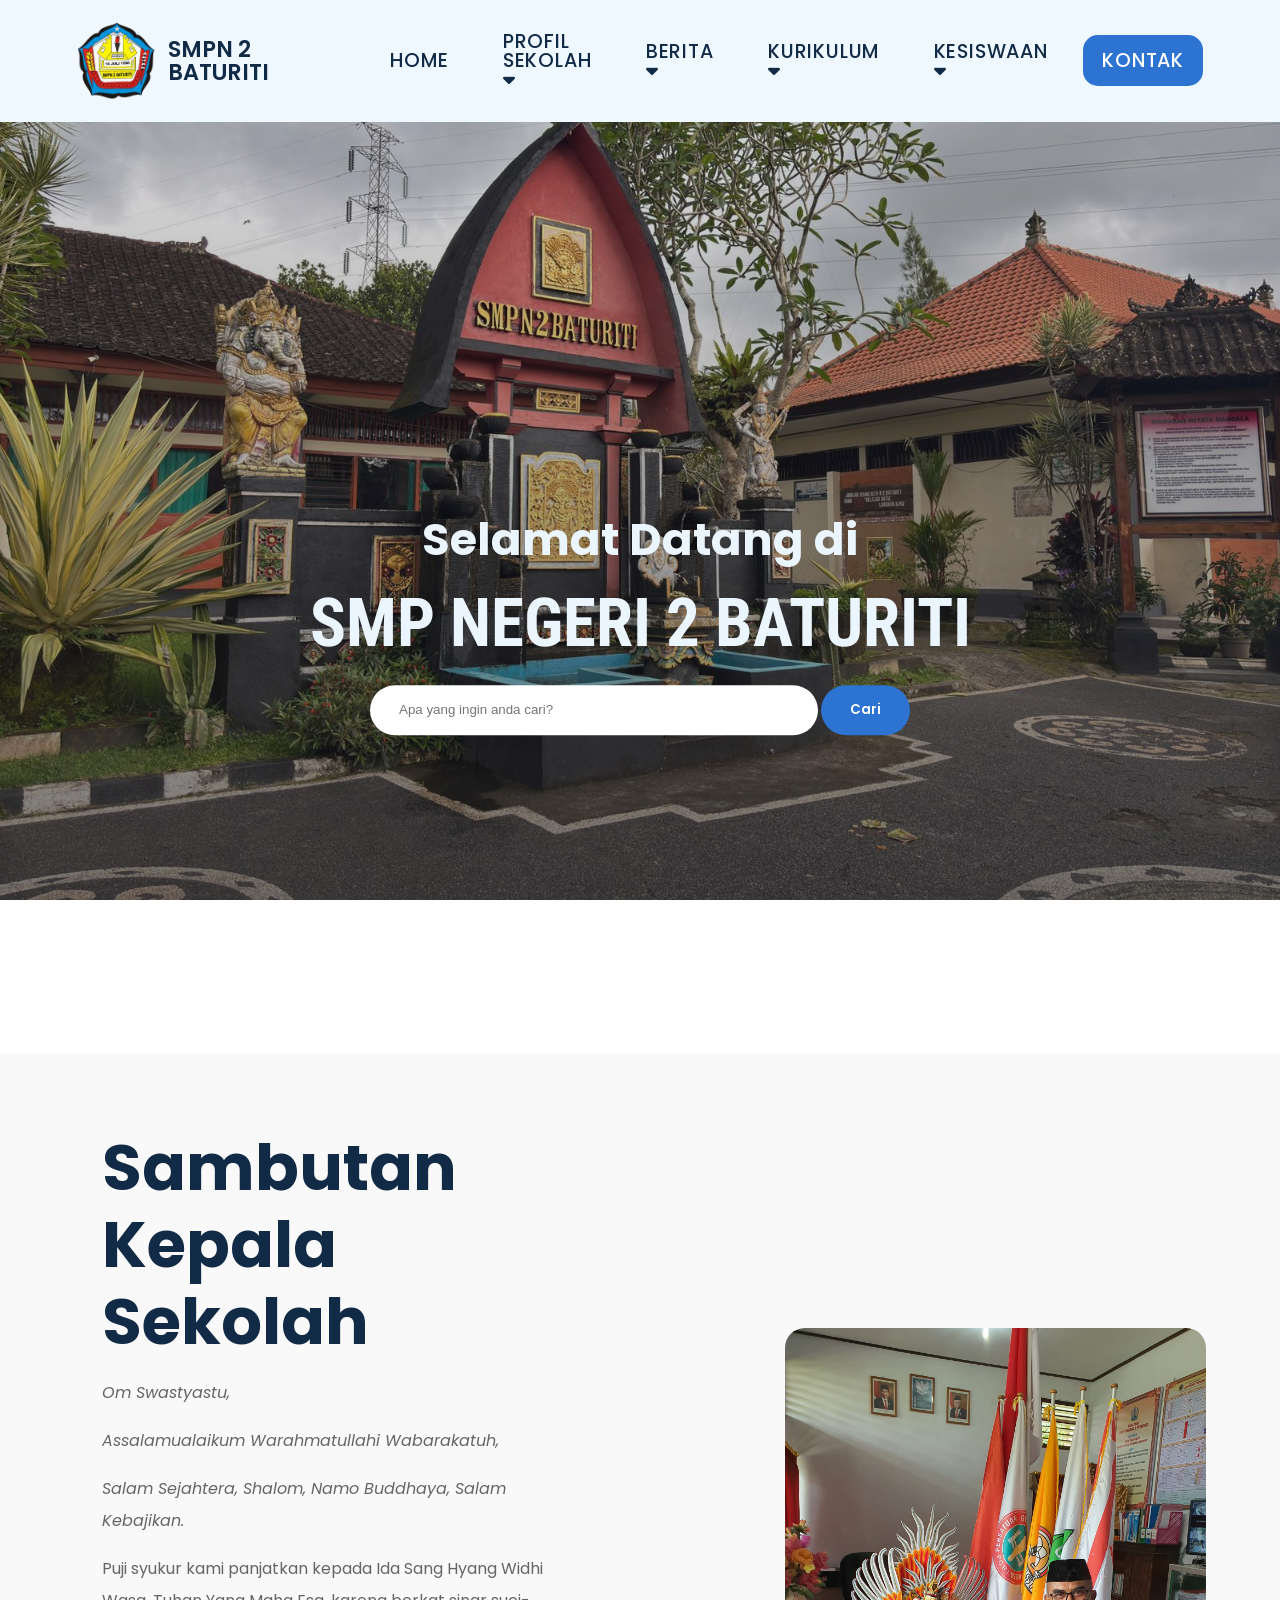
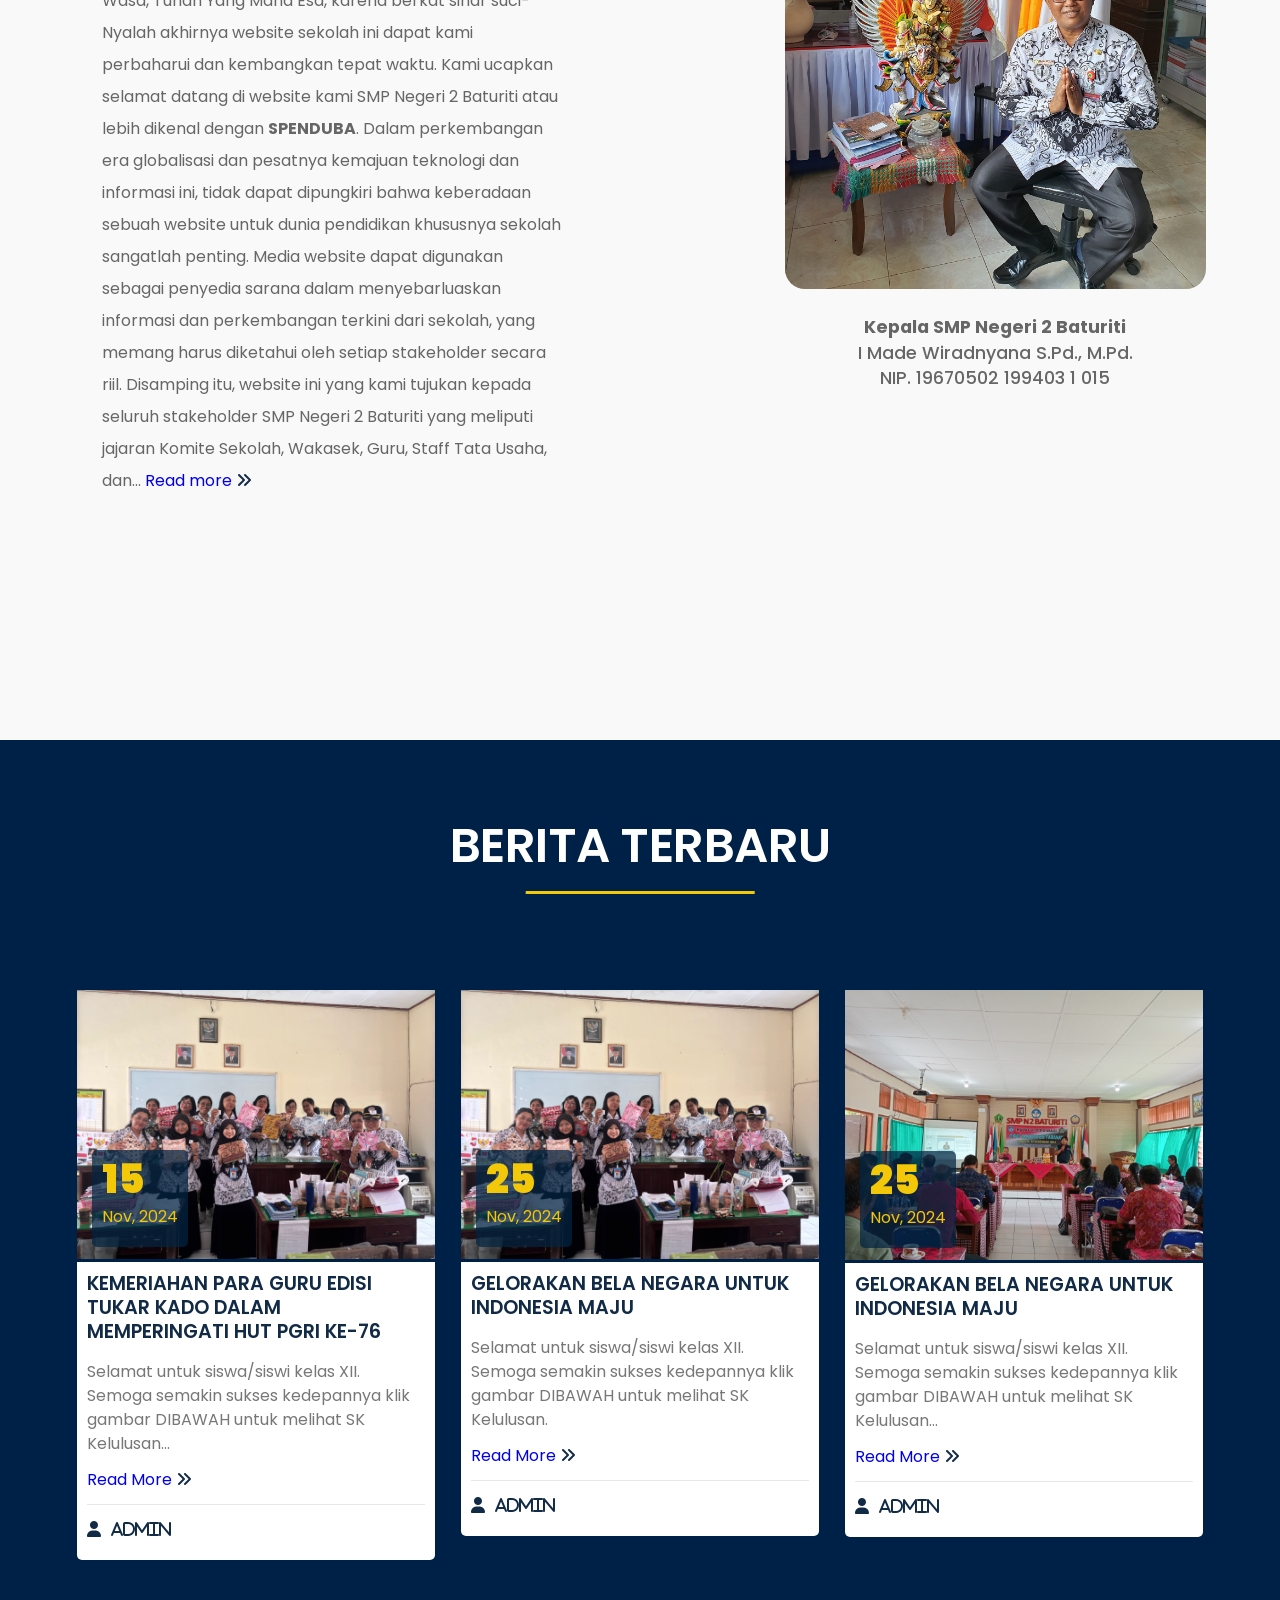
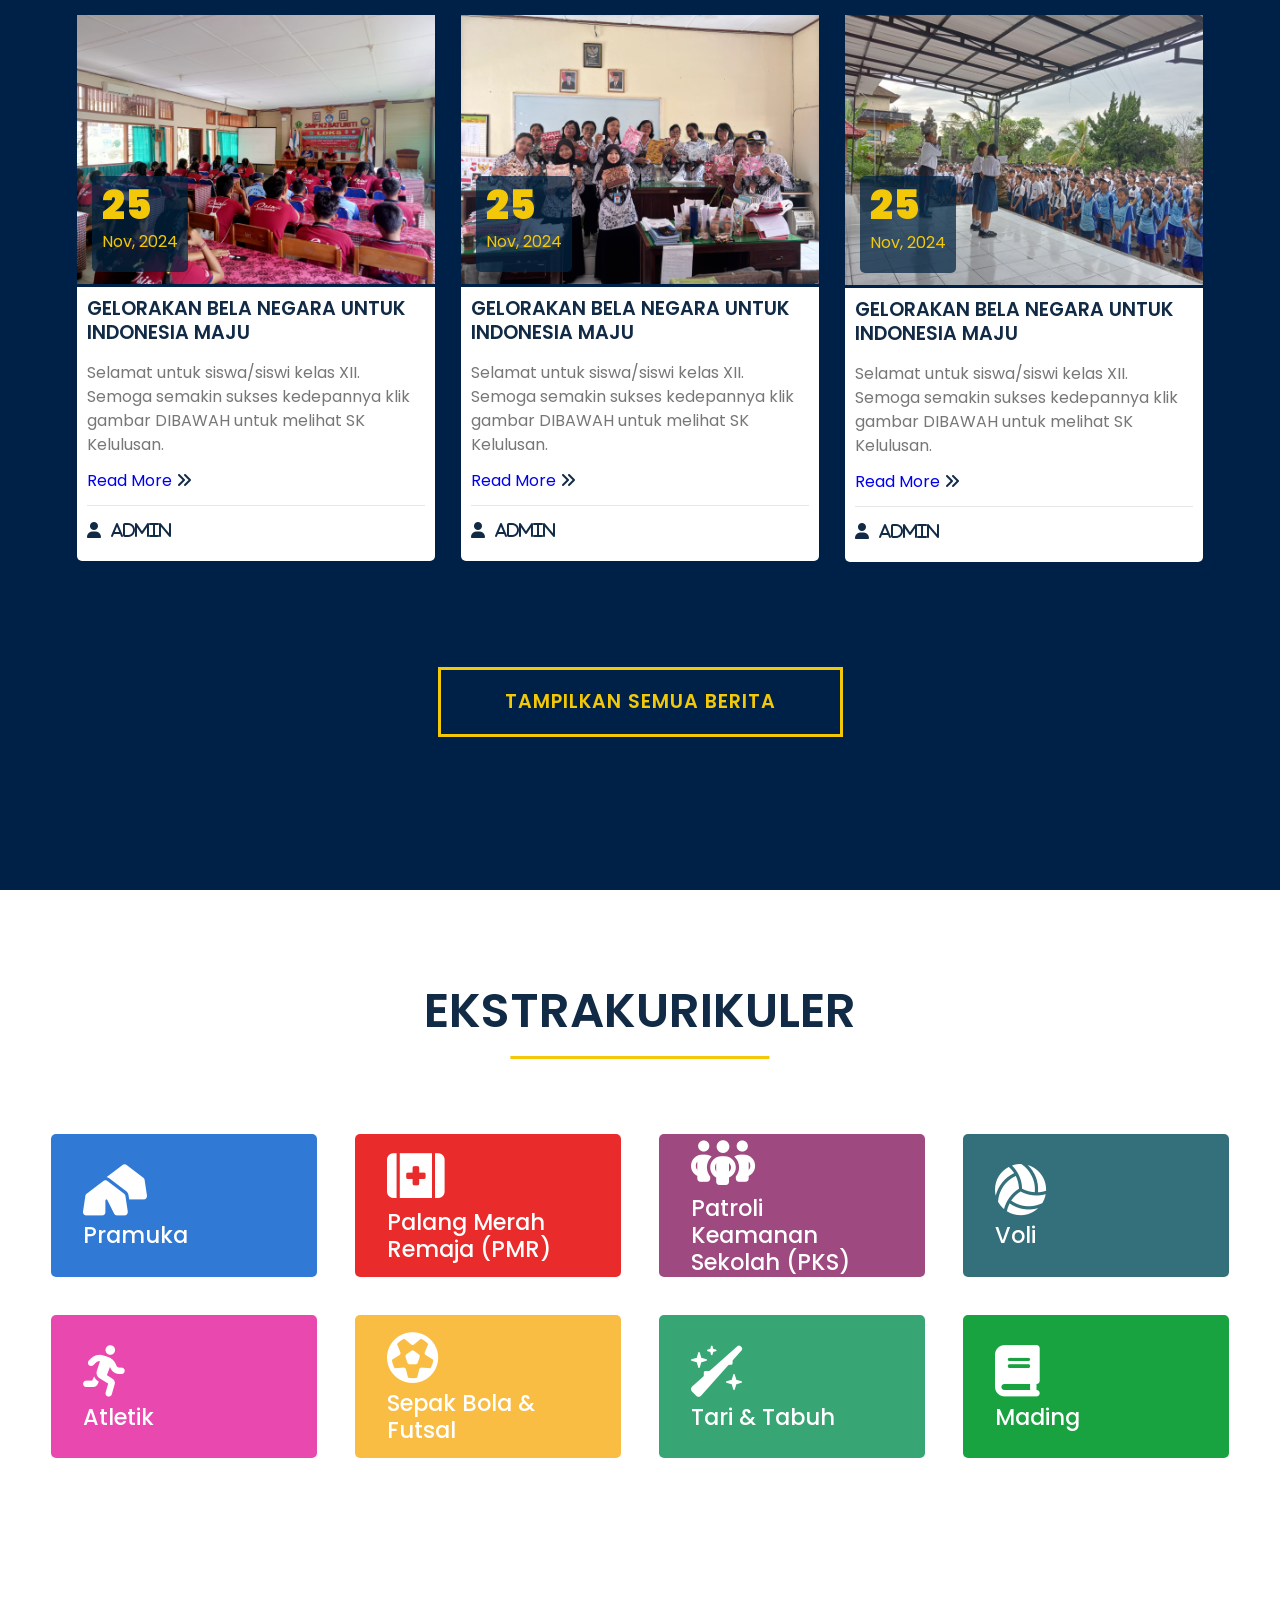
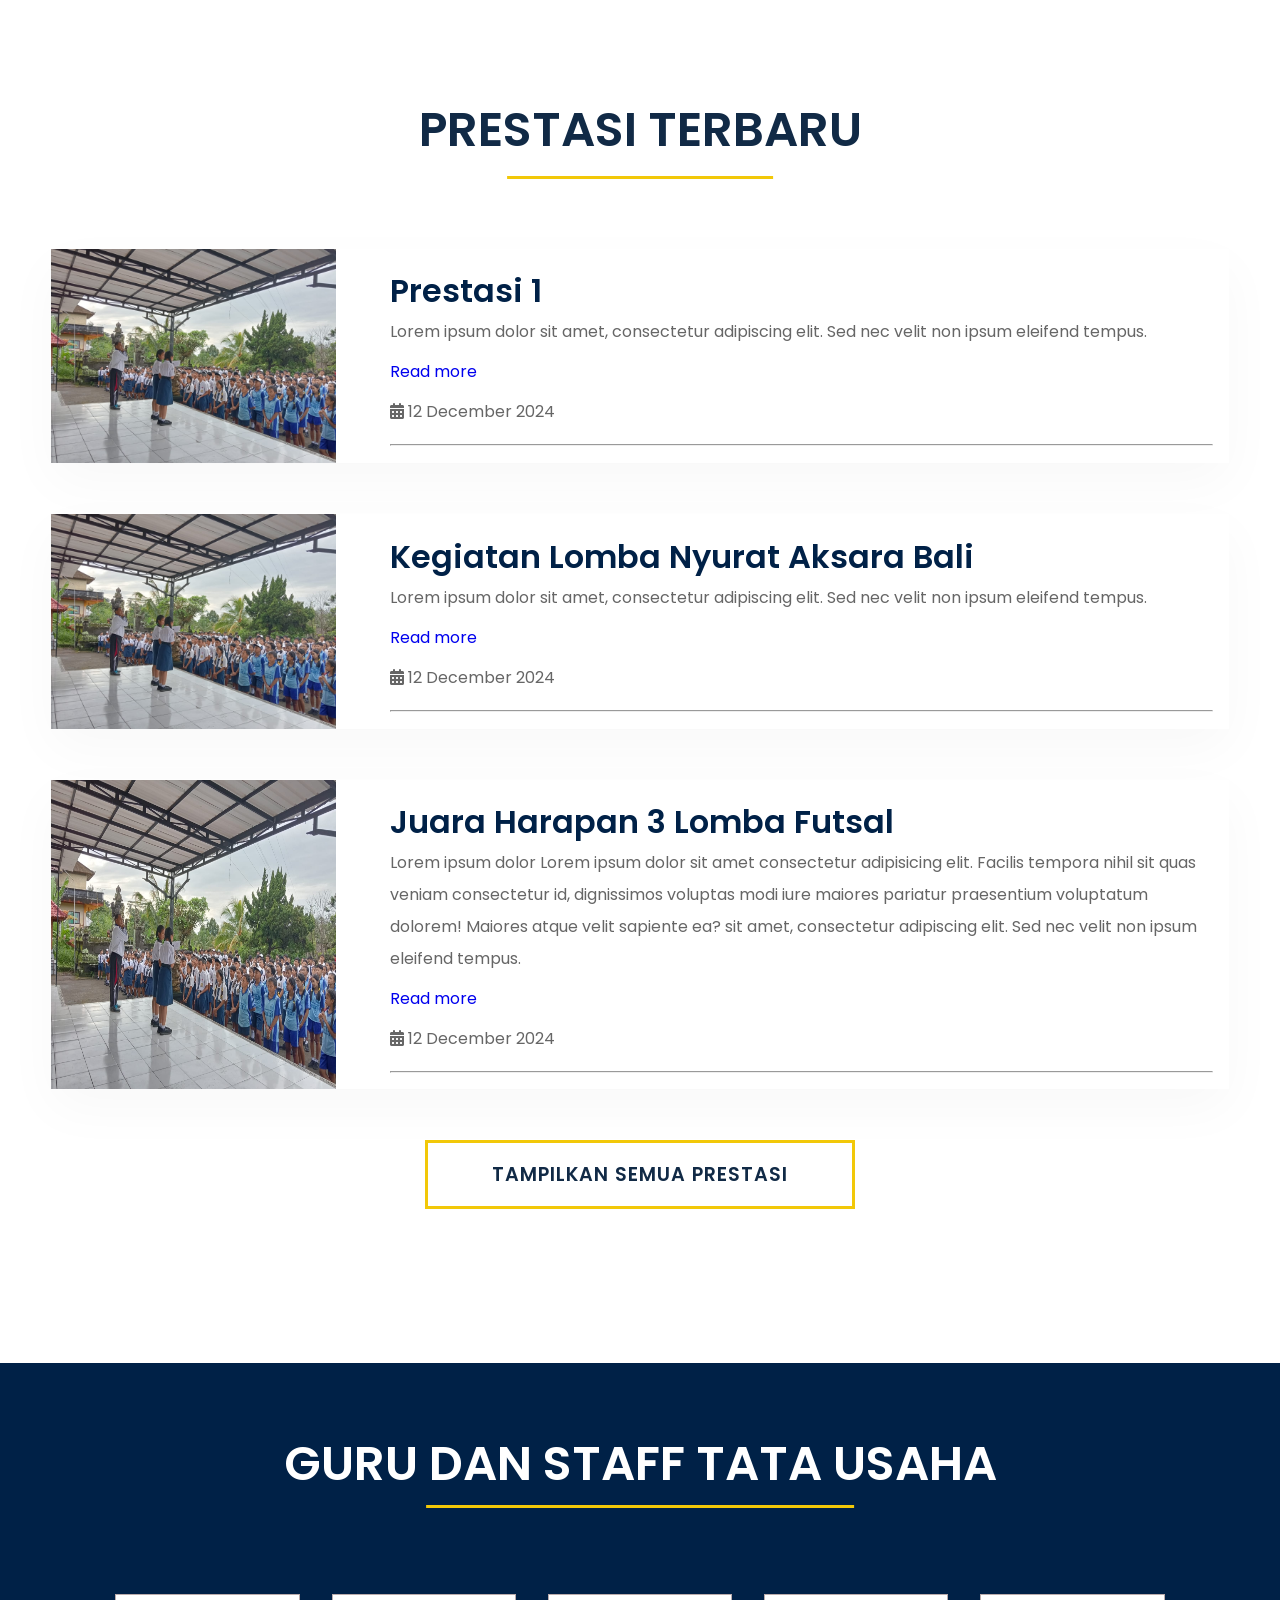
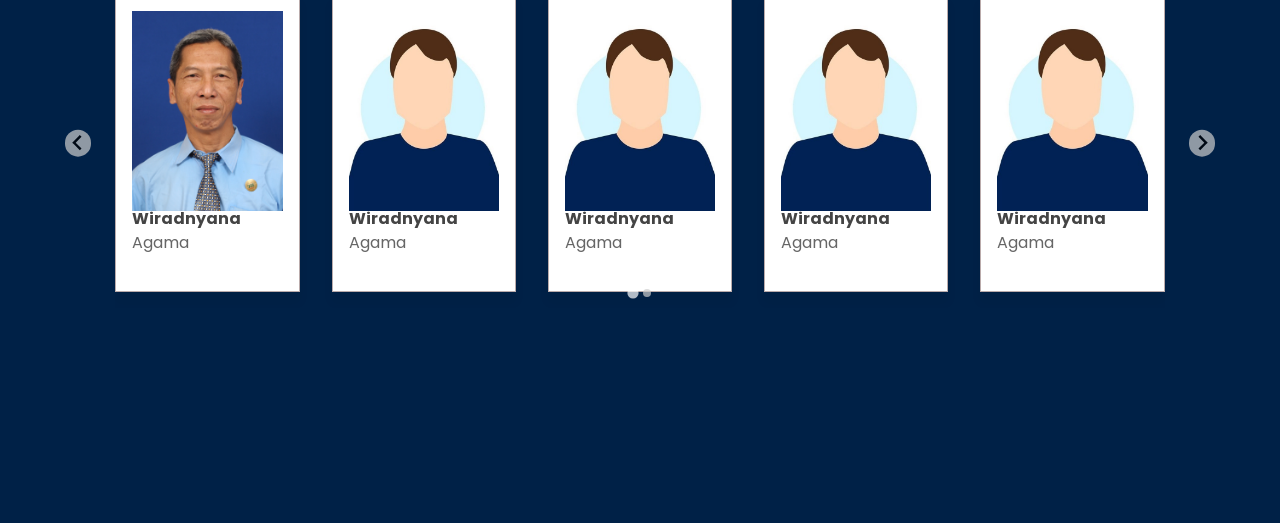
==== commit 2ed42dc5: "Monday, 10 Feb 2025 - Profil guru section" ====
--- a/index.html
+++ b/index.html
@@ -11,8 +11,6 @@
       href="https://fonts.googleapis.com/css2?family=Heebo:wght@100..900&family=Inter:opsz,wght@14..32,100..900&family=Miniver&family=Montserrat:ital,wght@0,100..900;1,100..900&family=Open+Sans:ital,wght@0,300..800;1,300..800&family=Poppins:ital,wght@0,100;0,200;0,300;0,400;0,500;0,600;0,700;0,800;0,900;1,100;1,200;1,300;1,400;1,500;1,600;1,700;1,800;1,900&family=Roboto+Condensed:ital,wght@0,100..900;1,100..900&family=Roboto:ital,wght@0,100;0,300;0,400;0,500;0,700;0,900;1,100;1,300;1,400;1,500;1,700;1,900&family=Rubik:ital@0;1&display=swap"
       rel="stylesheet"
     />
-    <link href="https://fonts.googleapis.com/icon?family=Material+Icons" rel="stylesheet"> 
-    
     
     <link
       rel="stylesheet"
@@ -21,6 +19,11 @@
       crossorigin="anonymous"
       referrerpolicy="no-referrer"
     />
+
+    <link
+    href="https://cdn.jsdelivr.net/npm/@splidejs/splide@4.1.4/dist/css/splide.min.css"
+    rel="stylesheet"
+  />
 
     
  
@@ -51,7 +54,7 @@
               </a>
               <div class="dropdown__menu">
                 <ul>
-                  <li><a href="#">Profil Kepala Sekolah</a></li>
+                  <li><a href="#">Sambutan Kepala Sekolah</a></li>
                   <li><a href="#">Visi Misi Sekolah</a></li>
                   <li><a href="#">Sarana dan Prasarana</a></li>
                   <li><a href="#">Profil Guru dan Pegawai</a></li>
@@ -120,7 +123,7 @@
     </section>
     <!-- Profil & Sambutan Kepala Sekolah -->
     <section class="sambutan-section">
-      <div class="container">
+      <div class="container container-sambutan">
         <div class="principal">
           <div class="principal-text-box">
             <h2 class="sambutan-heading-secondary">Sambutan Kepala Sekolah</h2>
@@ -174,6 +177,34 @@
       </div>
     </section>
 
+    <!-- VISI DAN MISI -->
+     <!-- <section class="visi-misi-section">
+      <div class="container-info">
+        <div class="title">
+          <h2 class="heading-info">Visi dan Misi</h2>
+        </div>
+        <div class="content-visi-misi">
+          <div class="detail-info">
+            <img class="img-info"
+            src="img/literasi.jpeg"
+            alt="Visi SMPN 2 BATURITI"/>
+
+              <div class="visi">
+                <p class="info-title">Visi</p>
+                <ul>
+                  <li class="list-visi">
+                    <i class="fa-solid fa-check"></i>
+                    <span>Terwujudnya Peserta Didik yang Berbudi Pekerti Luhur, Unggul dalam Prestasi, Terampil serta Ramah lingkungan</span>
+                  </li>
+                </ul>
+            </div>
+          </div>
+  
+        </div>
+
+      </div>
+     </section> -->
+
     <!-- BERITA TERBARU -->
     <section class="news-section section-news-area">
       <div class="container container-news-section">
@@ -199,7 +230,7 @@
                   <div class="news-content">
                     <a href="#">
                       <h3 class="sub-heading">
-                        Gelorakan Bela Negara untuk Indonesia Maju
+                        Kemeriahan Para Guru Edisi Tukar Kado Dalam Memperingati HUT PGRI ke-76
                       </h3>
                     </a>
                     <p class="news-text">
@@ -412,6 +443,7 @@
                 </div>
               </div>
             </div>
+            
           </div>
         </div>
 
@@ -425,16 +457,13 @@
     <section class="ekstra-section section-top-cat-area">
       <div class="container-ekstra">
         <div class="title">
-          <h2 class="heading-ekstra">Extrakurikuler</h2>
+          <h2 class="heading-ekstra">Ekstrakurikuler</h2>
         </div>
           <div class="ekstra-body">
             <div class="top-cat-items text-light ekstra-body-items">
               <div class=" col-md-3 ekstra-item" style="height: 143px;">
                 <div class="item pramuka">
                   <a href="#">
-                    <!-- <span class="material-icons">
-                      bungalow
-                      </span> -->
                       <i class="fa-solid fa-tents"></i>
                     <div class="info">
                       <h4 class="subheading-ekstra">Pramuka</h4>
@@ -446,9 +475,6 @@
               <div class=" col-md-3 ekstra-item" style="height: 143px;">
                 <div class="item pmr">
                   <a href="#">
-                    <!-- <span class="material-icons">
-                      medical_services
-                      </span> -->
                       <i class="fa-solid fa-kit-medical"></i>
                     <div class="info">
                       <h4 class="subheading-ekstra">Palang Merah Remaja (PMR)</h4>
@@ -522,8 +548,6 @@
                   </a>
                 </div>
               </div>
-
-
             </div>
           </div>
       </div>
@@ -585,14 +609,143 @@
                   <hr>
             </div>
           </div>
-
           <div class="more-button button">
             <a href="#" class="btn btn-theme border btn-md">Tampilkan Semua Prestasi</a>
           </div>
         </div>
-
-
       </div>
     </section>
+
+    <!-- Guru dan Staff TU SECTION -->
+    <section class="guru-section">
+      <div class="container-guru-section">
+        <div class="title">
+          <h2 class="heading-guru">Guru dan Staff Tata Usaha</h2>
+        </div>
+        <div class="splide" role="group" aria-label="Splide Basic HTML Example">
+
+       
+          <div class="splide__track img-box">
+            <ul class="splide__list">
+              <li class="splide__slide">
+                <img class="splide__img"
+                  src="img/Guru & Staff/5a8a78cbb06e0.jpg"
+                  alt="Kepala Sekolah">
+                <div class="info-title">
+                  <h4 class="name">Wiradnyana</h4>
+                  <p>Agama</p>
+                </div>
+              </li>
+            
+              <li class="splide__slide">
+                <img class="splide__img"
+                  src="img/Guru & Staff/guru.jpg"
+                  alt="Kepala Sekolah">
+                <div class="info-title">
+                  <h4 class="name">Wiradnyana</h4>
+                  <p>Agama</p>
+                </div>
+              </li>
+
+              <li class="splide__slide">
+                <img class="splide__img"
+                  src="img/Guru & Staff/guru.jpg"
+                  alt="Kepala Sekolah">
+            
+                <div class="info-title">
+                  <h4 class="name">Wiradnyana</h4>
+                  <p>Agama</p>
+                </div>
+              </li>
+
+              <li class="splide__slide">
+                <img class="splide__img"
+                  src="img/Guru & Staff/guru.jpg"
+                  alt="Kepala Sekolah">
+            
+                <div class="info-title">
+                  <h4 class="name">Wiradnyana</h4>
+                  <p>Agama</p>
+                </div>
+              </li>
+
+              <li class="splide__slide">
+                <img class="splide__img"
+                  src="img/Guru & Staff/guru.jpg"
+                  alt="Kepala Sekolah">
+    
+                <div class="info-title">
+                  <h4 class="name">Wiradnyana</h4>
+                  <p>Agama</p>
+                </div>
+              </li>
+
+              <li class="splide__slide">
+                <img class="splide__img"
+                  src="img/Guru & Staff/guru.jpg"
+                  alt="Kepala Sekolah">
+      
+                <div class="info-title">
+                  <h4 class="name">Wiradnyana</h4>
+                  <p>Agama</p>
+                </div>
+              </li>
+
+              <li class="splide__slide">
+                <img class="splide__img"
+                  src="img/Guru & Staff/guru.jpg"
+                  alt="Kepala Sekolah">
+        
+                <div class="info-title">
+                  <h4 class="name">Wiradnyana</h4>
+                  <p>Agama</p>
+                </div>
+              </li>
+
+              <li class="splide__slide">
+                <img class="splide__img"
+                  src="img/Guru & Staff/guru.jpg"
+                  alt="Kepala Sekolah">
+          
+                <div class="info-title">
+                  <h4 class="name">Wiradnyana</h4>
+                  <p>Agama</p>
+                </div>
+              </li>
+
+              <li class="splide__slide">
+                <img class="splide__img"
+                  src="img/Guru & Staff/guru.jpg"
+                  alt="Kepala Sekolah">
+            
+                <div class="info-title">
+                  <h4 class="name">Wiradnyana</h4>
+                  <p>Agama</p>
+                </div>
+              </li>
+
+              <li class="splide__slide">
+                <img class="splide__img"
+                  src="img/Guru & Staff/guru.jpg"
+                  alt="Kepala Sekolah">
+              
+                <div class="info-title">
+                  <h4 class="name">Wiradnyana</h4>
+                  <p>Agama</p>
+                </div>
+              </li>
+
+
+
+            </ul>
+          </div>
+        </div>
+      </div>
+
+       
+
+    </section>
+    <script src="https://cdn.jsdelivr.net/npm/@splidejs/splide@4.1.4/dist/js/splide.min.js"></script>
+    <script defer src="style.js"></script>
   </body>
 </html>
--- a/style.css
+++ b/style.css
@@ -92,7 +92,6 @@
 }
 
 .fas {
-  display: inline-block;
   font-style: normal;
   font-variant: normal;
   text-rendering: auto;
@@ -261,7 +260,7 @@
 }
 
 .sticky .hero-section {
-  margin-top: 9.6rem;
+  /* margin-top: 9.6rem; */
 }
 
 .heading-selamat-datang {
@@ -340,13 +339,13 @@
   margin-top: 9.6rem;
   background-color: #f9f9f9;
   padding: 4.8rem 0 9.4rem 0;
-  max-width: 1200;
+  max-width: 150rem;
   /* margin: 3.75rem; */
   /* margin: 60px; */
 }
 
-.container {
-  max-width: 150rem;
+.container-sambutan {
+  max-width: 130rem;
 }
 
 .principal {
@@ -404,7 +403,7 @@
   font-weight: 500;
   color: #666;
   text-align: center;
-  line-height: 1rem;
+  line-height: 1.6rem;
 }
 
 .principal-img {
@@ -415,11 +414,71 @@
   margin-right: 3rem;
 }
 
+/* VISI MISI SECTION */
+
+.visi-misi-section {
+  margin-top: 9.6rem;
+  background-color: #f9f9f9;
+  padding: 4.8rem 0 9.4rem 0;
+  max-width: 1200;
+}
+
+.title .heading-info {
+  position: relative;
+  display: inline-block;
+  margin: 0 auto;
+  font-size: 3rem;
+  text-transform: uppercase;
+  color: var(--primary-color);
+  font-weight: 600;
+}
+
+.title .heading-info:after {
+  position: absolute;
+  content: "";
+  width: 60%;
+  height: 3px;
+  bottom: -20px;
+  left: 50%;
+  transform: translateX(-50%);
+  background-color: var(--secondary-color);
+}
+
+.content-visi-misi {
+  display: grid;
+  grid-template-columns: repeat(2, 1fr);
+  gap: 8rem;
+  margin-bottom: 9.6rem;
+  margin-left: 9.6rem;
+  margin-right: 9.6rem;
+  justify-items: center;
+}
+
+.detail-info {
+  padding: 0 0 4.8rem 0;
+  box-shadow: 0 2.4rem 4.8rem rgba(0, 0, 0, 0.075);
+  border-radius: 11px;
+  overflow: hidden;
+  transition: all 0.4s;
+  /* margin: 0 4.8rem; */
+  background-color: #1864ab;
+  color: #fff;
+}
+
+.detail-info:hover {
+  transform: translateY(-1.2rem);
+}
+
+.img-info {
+  width: 100%;
+  height: 50%;
+}
+
+.visi {
+  padding: 3.2rem 4.8rem 4.8rem 4.8rem;
+}
+
 /* SECTION-BERITA */
-
-/* section {
-  margin: 5rem 0;
-} */
 
 .container-news-section {
   max-width: 100rem;
@@ -549,13 +608,6 @@
   z-index: -1;
 }
 
-/* .news-thumbnail .date span.tgl {
-  display: block;
-  font-size: 30px;
-  font-weight: 700;
-  margin-bottom: -10px;
-} */
-
 .section-news-area .news-items .single-item {
   margin-bottom: 30px;
 }
@@ -585,6 +637,12 @@
   padding-top: 1rem;
 }
 
+.news-admin .fas {
+  display: flex;
+  gap: 10px;
+  text-transform: lowercase;
+}
+
 .more-button {
   text-align: center;
 }
@@ -622,7 +680,12 @@
 .btn-theme.border {
   background-color: transparent;
   color: var(--secondary-color);
-  border: 2px solid #f2c808;
+  border: 3px solid var(--secondary-color);
+}
+
+.container-news-section .btn:hover {
+  background-color: #ffb606;
+  color: var(--white-color);
 }
 
 /* EKSTRA SECTION */
@@ -696,34 +759,25 @@
   display: grid;
   grid-template-columns: repeat(4, 1fr);
   gap: 2.4rem;
-  padding: 1.8rem;
+  /* padding: 1.8rem; */
 }
 
 .ekstra-section .ekstra-body-items .item {
   height: 100%;
 }
 
-.ekstra-body-items .item {
+/* .ekstra-body-items .item {
   background-size: cover;
   border-radius: 5px;
-}
-
-.ekstra-body-items .item i {
-  color: #fff;
-  margin: auto auto 1rem;
-}
-
-/* .ekstra-body-item .item a {
-  padding: 50px 20px;
 } */
 
-.top-cat-items .item a {
-  display: block;
-}
-
-.top-cat-items .item .info {
-  padding-left: 1rem;
-  position: relative;
+.ekstra-item .item {
+  display: flex;
+  align-items: center;
+  padding: 2rem;
+  background-size: cover;
+  border-radius: 5px;
+  color: var(--white-color);
 }
 
 .ekstra-body-items .item a::after {
@@ -739,8 +793,7 @@
   transition: all 0.35s ease-in-out;
 }
 .ekstra-body-items .item .subheading-ekstra {
-  font-weight: 600;
-  margin-bottom: 10px;
+  font-weight: 500;
   text-transform: capitalize;
   transition: all 0.35s ease-in-out;
   font-size: 1.4rem;
@@ -749,16 +802,9 @@
 .ekstra-item .item a {
   font-size: 3.2rem;
   color: #fff;
-  margin: 1rem;
   transition: all 0.35s ease-in-out;
   font-weight: 400;
 }
-
-/* .ekstra-item .item {
-  display: flex;
-  align-items: center;
-  justify-content: center;
-} */
 
 /* PRESTASI TERBARU SECTION */
 
@@ -826,15 +872,28 @@
   transform: scale(1.1);
 }
 
+.prestasi-items .prestasi .prestasi-caption {
+  display: flex;
+  flex-direction: column;
+  justify-content: center;
+  padding: 1rem;
+  color: #fff;
+}
+/* .prestasi-caption .prestasi-heading {
+  display: flex;
+  align-items: center;
+} */
+
 .prestasi-caption .prestasi-heading {
   color: #002147;
-  font-size: 2.2rem;
+  font-size: 2rem;
   font-weight: 600;
+  line-height: 1.6;
 }
 
 .prestasi-caption .prestasi-desc .read-more {
   font-size: 1.2rem;
-  line-height: 1.8;
+  line-height: 1;
   margin-right: 2.4rem;
   color: #fff;
 }
@@ -850,10 +909,78 @@
   font-size: 1rem;
 }
 
-.prestasi-ietms .btn:hover {
+.prestasi-items .btn-theme.border {
+  color: var(--primary-color);
+  border: 3px solid var(--secondary-color);
+}
+
+.prestasi-items .btn:hover {
   background-color: var(--primary-color);
   color: var(--secondary-color);
   border: var(--secondary-color);
 }
 
-/* Galeri-section */
+/* GRU & STAFF SECTION */
+.guru-section {
+  background-color: #002147;
+  padding: 4.8rem 0 9.4rem 0;
+  max-width: 1100;
+}
+.container-guru-section {
+  max-width: 120rem;
+  padding: 0 3.2rem;
+  margin: 0 auto;
+}
+
+.title {
+  margin-bottom: 90px;
+  text-align: center;
+}
+
+.title .heading-guru {
+  position: relative;
+  display: inline-block;
+  margin: 0 auto;
+  font-size: 3rem;
+  text-transform: uppercase;
+  color: var(--primary-color);
+  font-weight: 600;
+  color: #fff;
+}
+
+.title .heading-guru:after {
+  position: absolute;
+  content: "";
+  width: 60%;
+  height: 3px;
+  bottom: -20px;
+  left: 50%;
+  transform: translateX(-50%);
+  background-color: var(--secondary-color);
+}
+
+.img-box {
+  margin: 0 4rem 4rem;
+  padding: 1rem 1rem;
+  overflow: hidden;
+  max-width: 100rem;
+}
+
+.splide__list .splide__slide {
+  width: 60rem;
+  display: block;
+  background: #fff;
+  padding: 1rem;
+  text-decoration: none;
+  /* border-radius: 12px; */
+  border: 1px solid transparent;
+  border-color: #baabab;
+  box-shadow: 0 10px 10px rgba(0, 0, 0, 0.05);
+}
+
+.splide__list .splide__img {
+  width: 100%;
+  /* aspect-ratio: 15/ 9; */
+  object-fit: cover;
+  /* border-radius: 10px; */
+}
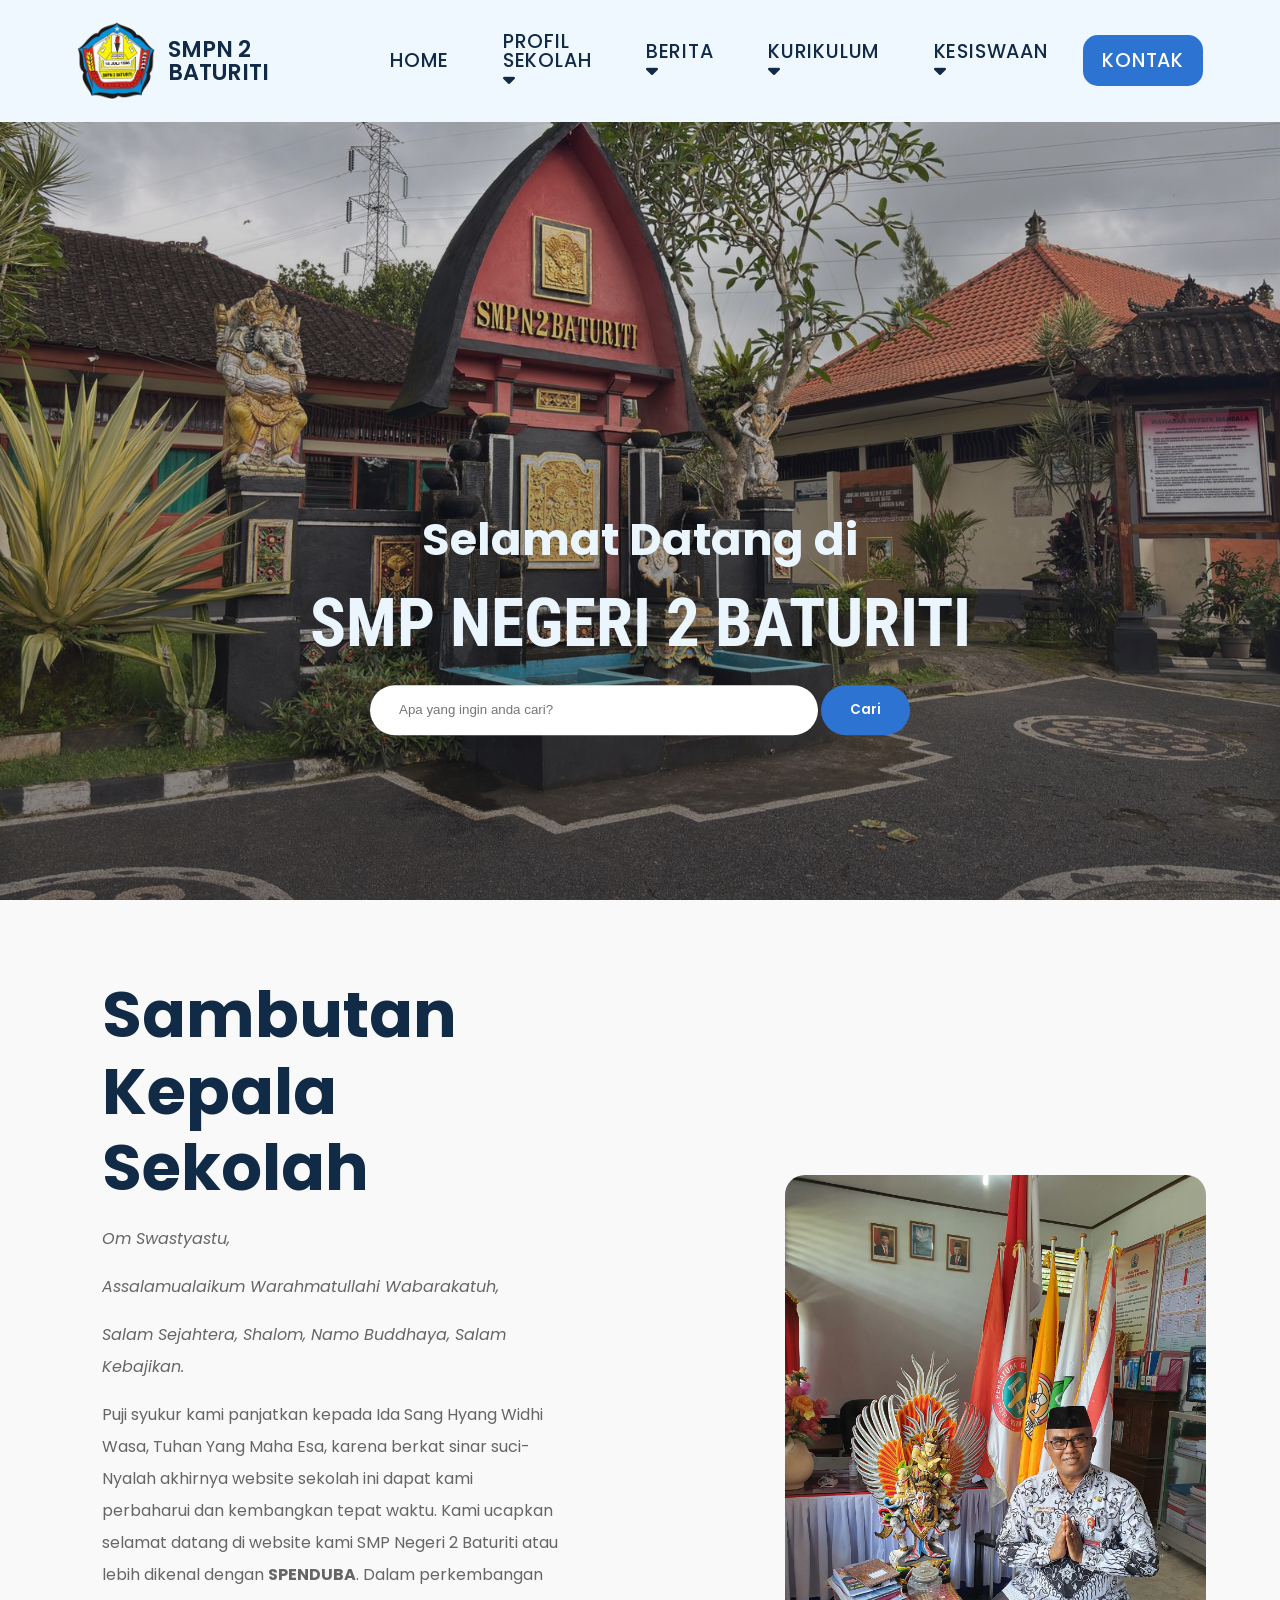
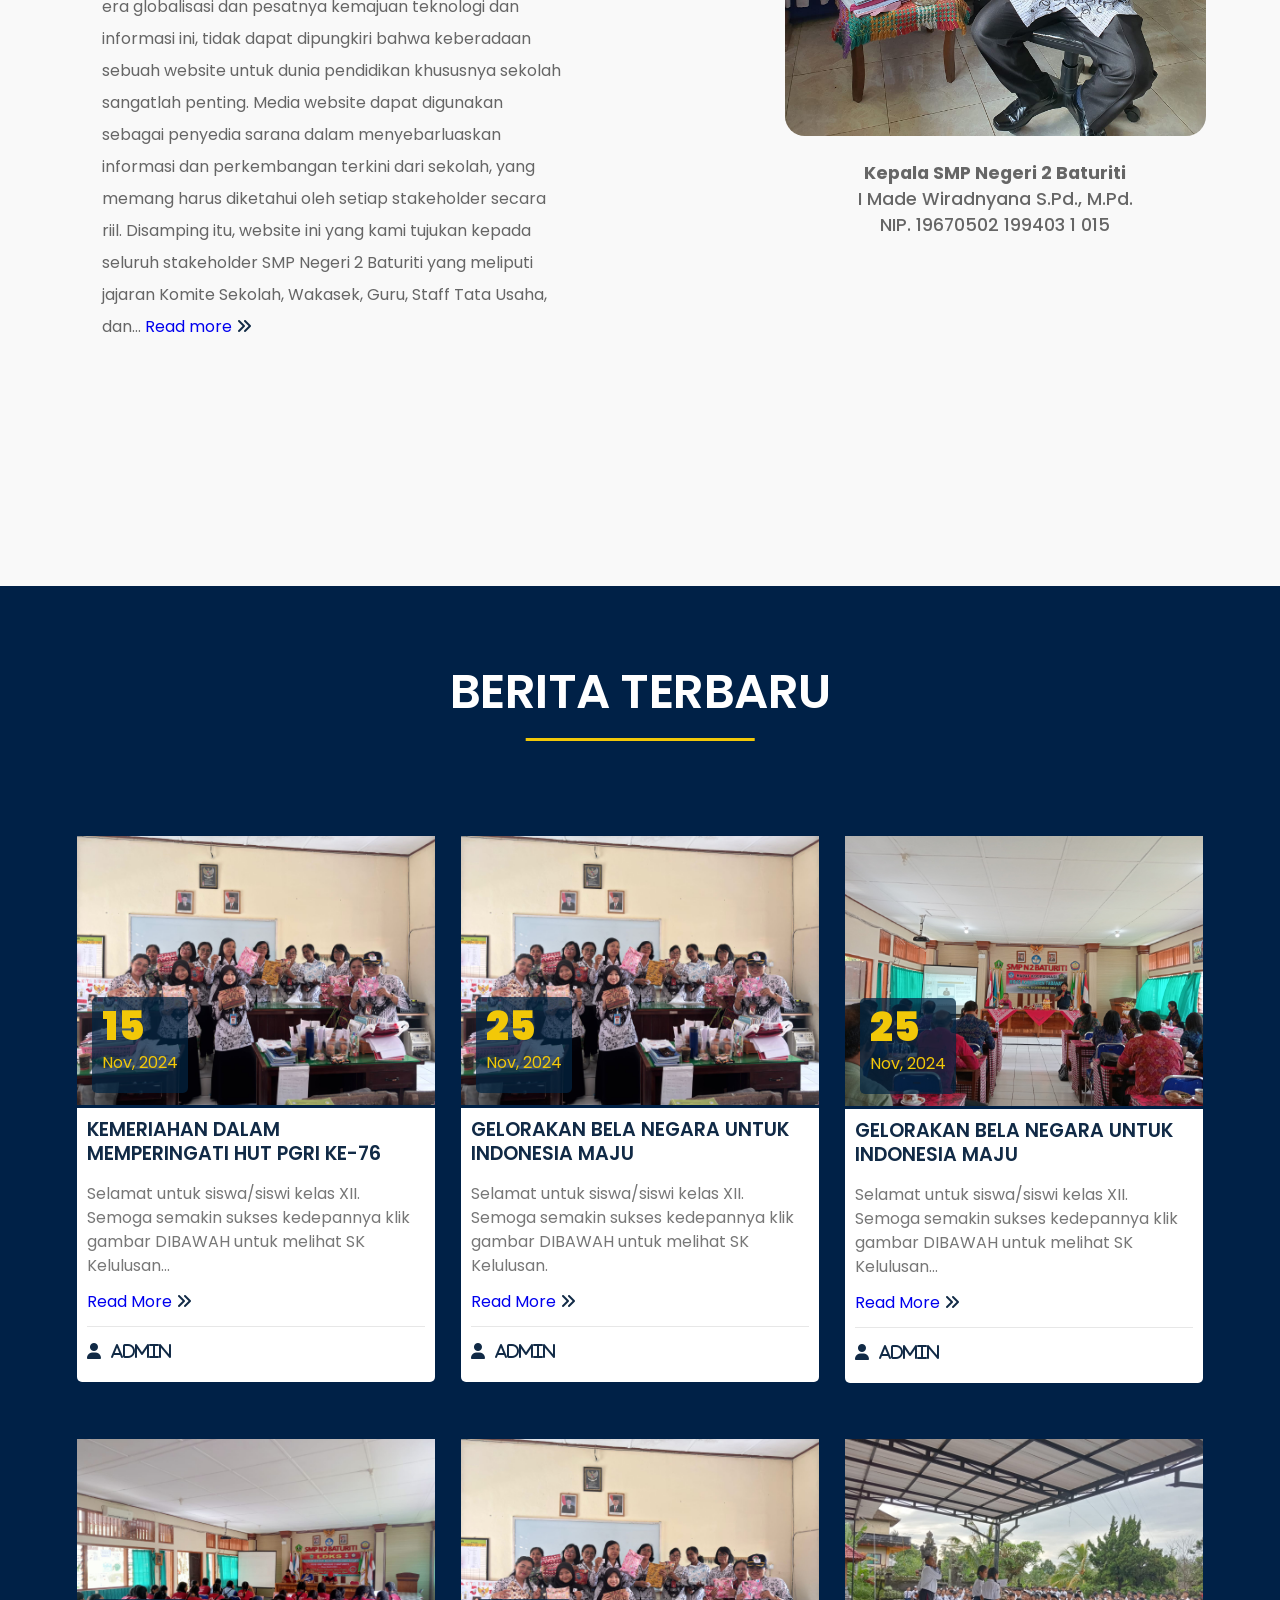
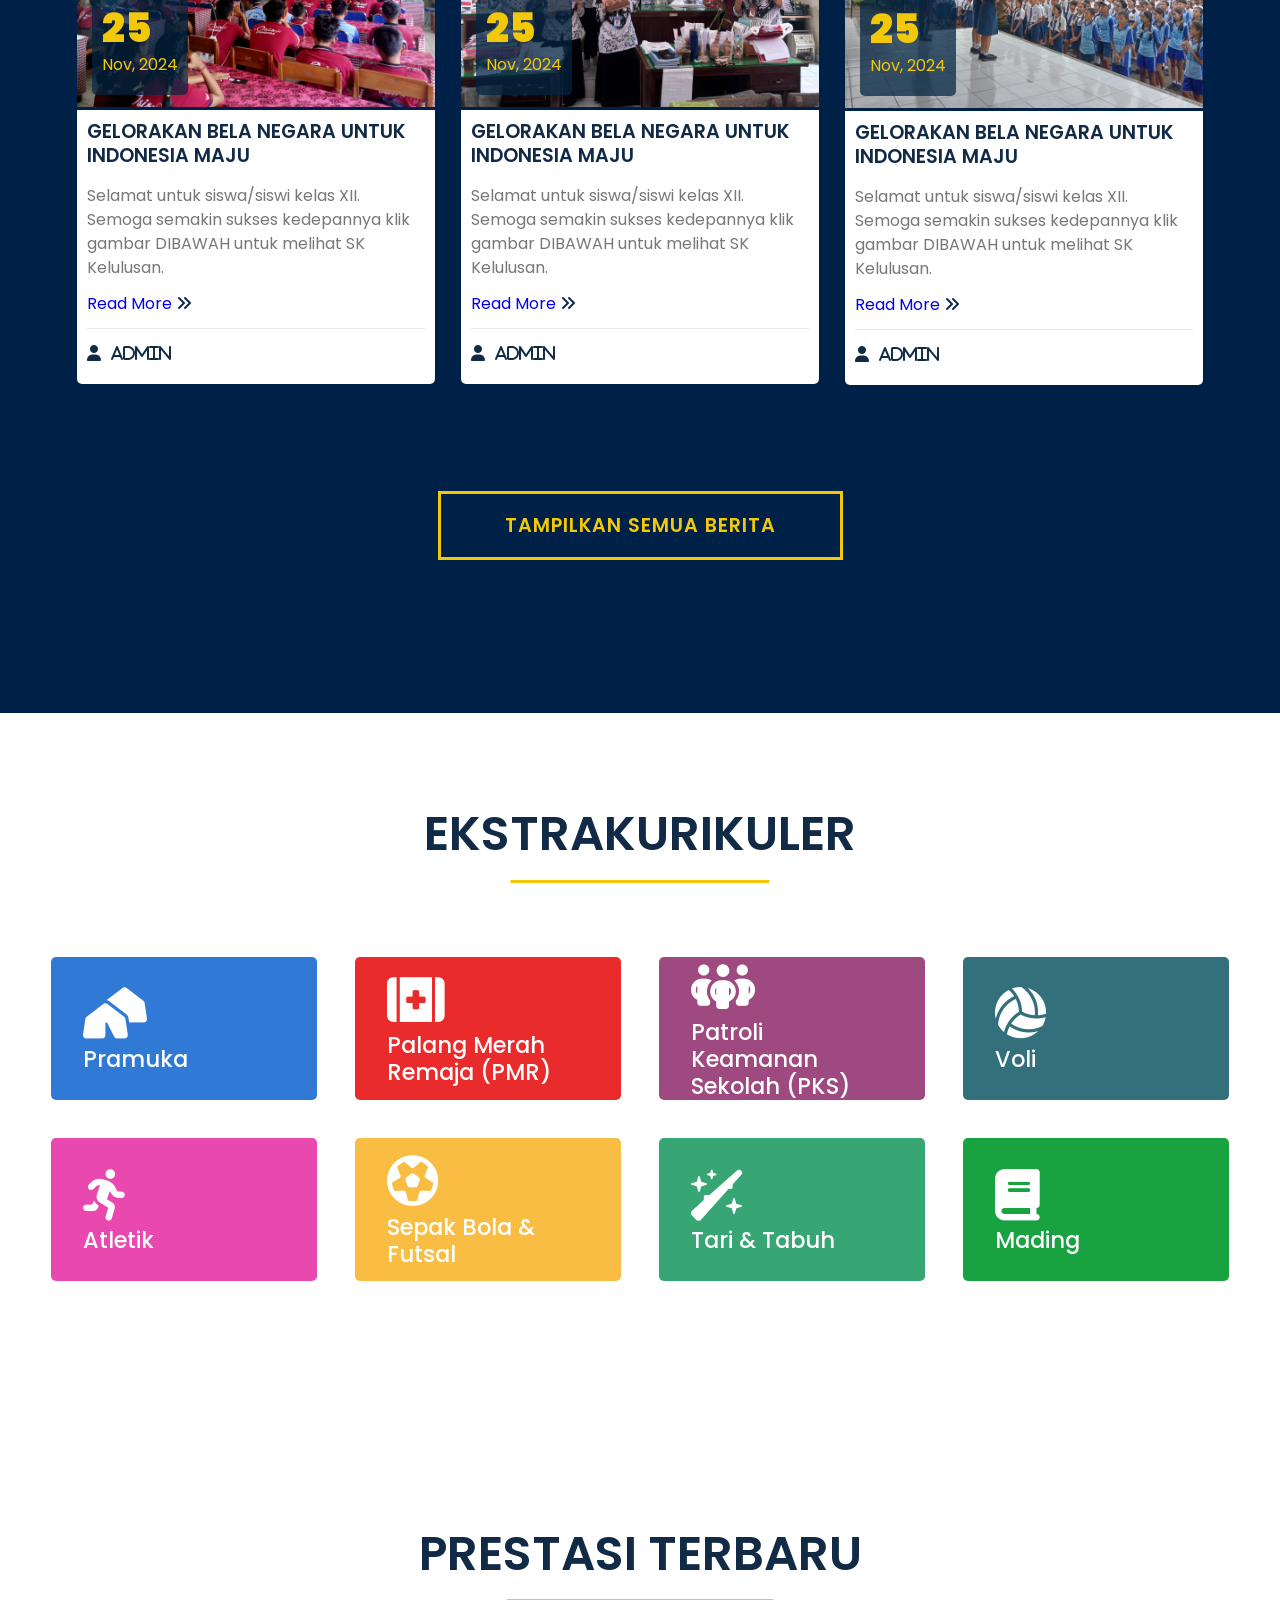
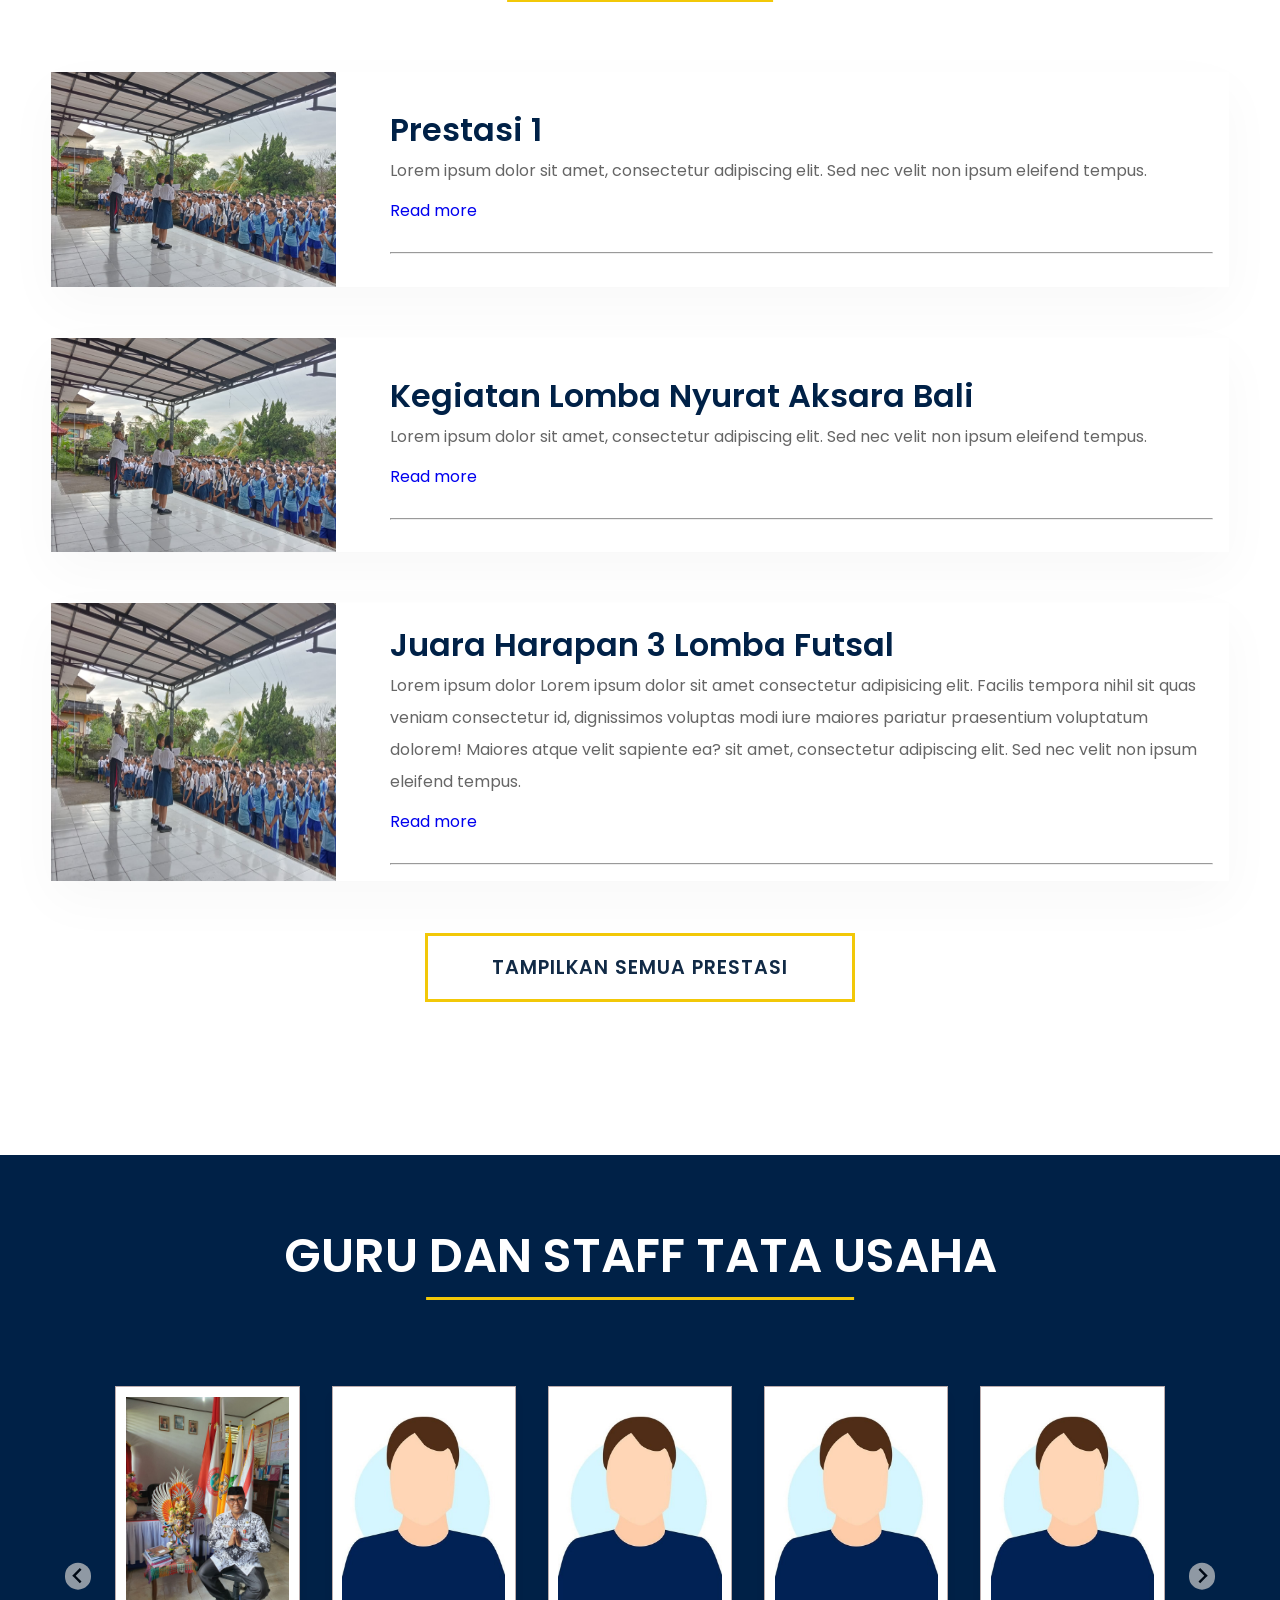
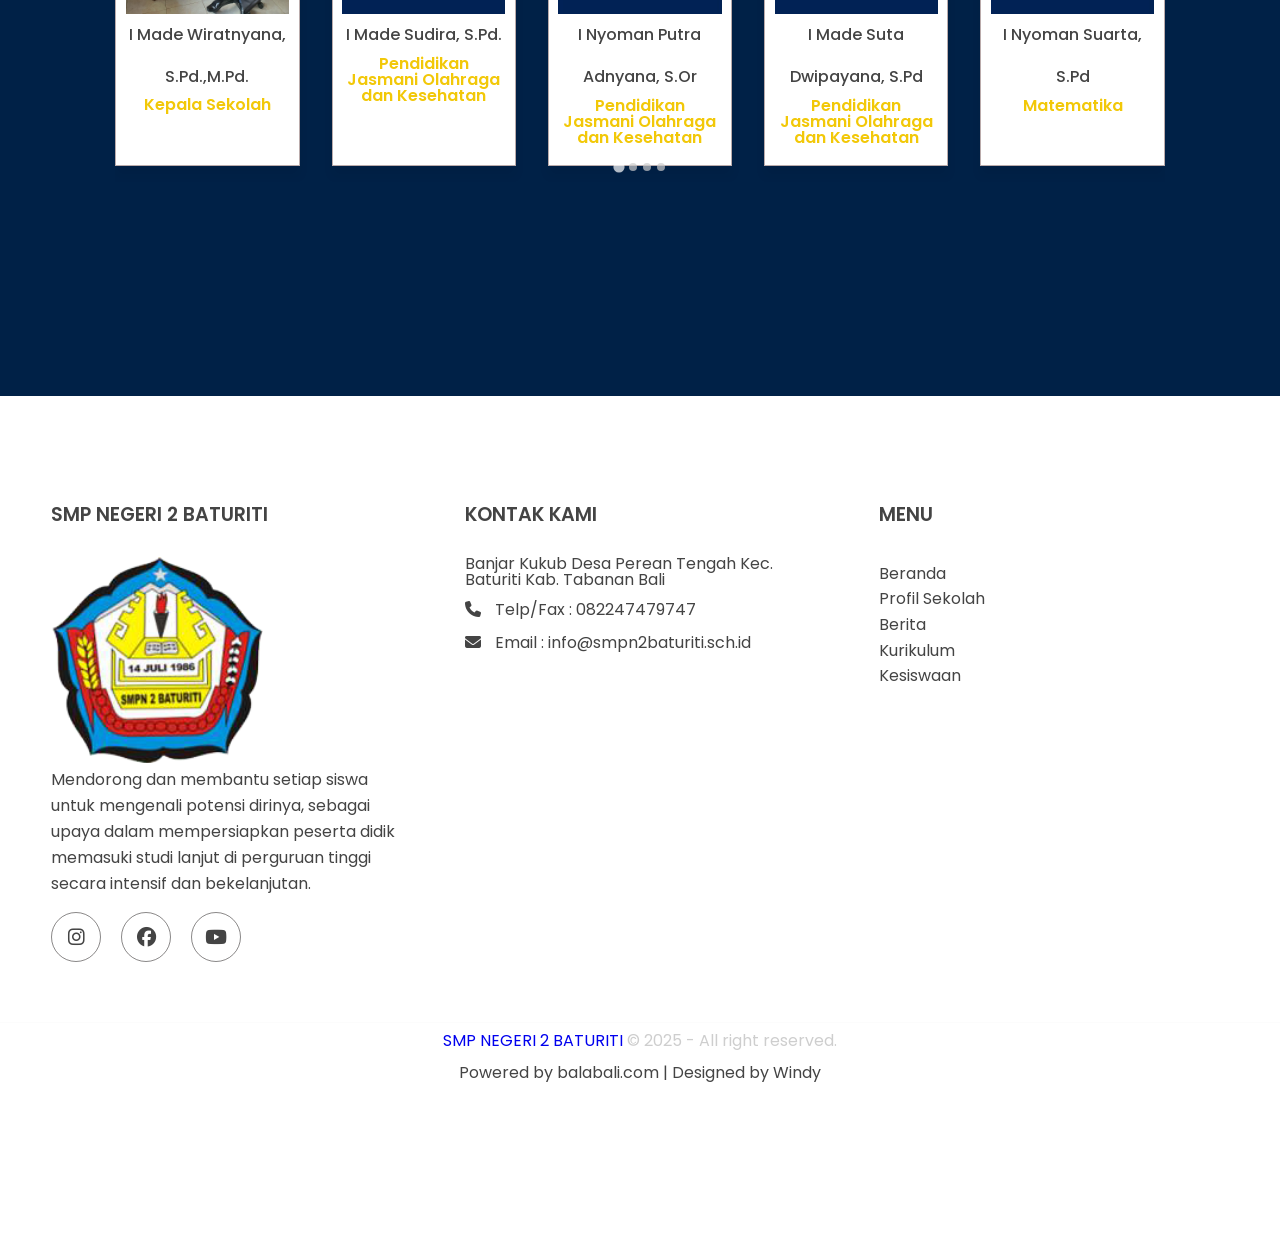
==== commit 8f315fd9: "Monday, 17 Feb 2025 - contact page" ====
--- a/index.html
+++ b/index.html
@@ -25,10 +25,8 @@
     rel="stylesheet"
   />
 
-    
- 
-
     <link rel="stylesheet" href="style.css" />
+    <link rel="stylesheet" href="general.css" />
     <link rel="icon" href="img/logo.jpg" />
     <title>SMP NEGERI 2 BATURITI</title>
   </head>
@@ -230,7 +228,7 @@
                   <div class="news-content">
                     <a href="#">
                       <h3 class="sub-heading">
-                        Kemeriahan Para Guru Edisi Tukar Kado Dalam Memperingati HUT PGRI ke-76
+                        Kemeriahan Dalam Memperingati HUT PGRI ke-76
                       </h3>
                     </a>
                     <p class="news-text">
@@ -244,7 +242,10 @@
                     </a>
                   </div>
                   <div class="news-admin">
-                    <i class="fas fa-user">Admin</i>
+                    <span>
+                      <i class="fas fa-user">admin</i>
+                    </span>
+
                   </div>
                 </div>
               </div>
@@ -553,7 +554,6 @@
       </div>
     </section>
 
-
     <!-- PRESTASI TERBARU -->
     <section class="prestasi-section">
       <div class="container-prestasi">
@@ -616,6 +616,8 @@
       </div>
     </section>
 
+    <!-- GALLERY SECTION -->
+
     <!-- Guru dan Staff TU SECTION -->
     <section class="guru-section">
       <div class="container-guru-section">
@@ -629,6 +631,203 @@
             <ul class="splide__list">
               <li class="splide__slide">
                 <img class="splide__img"
+                  src="img/General/kepsek-spenduba.jpg"
+                  alt="Kepala Sekolah">
+                <div class="info-title">
+                  <h4 class="name">I Made Wiratnyana, S.Pd.,M.Pd.</h4>
+                  <p>Kepala Sekolah</p>
+                </div>
+              </li>
+            
+              
+              <li class="splide__slide">
+                <img class="splide__img"
+                src="img/Guru & Staff/guru.jpg"
+                  alt="Kepala Sekolah">
+            
+                <div class="info-title">
+                  <h4 class="name">I Made Sudira, S.Pd.</h4>
+                  <p>Pendidikan Jasmani Olahraga dan Kesehatan</p>
+                </div>
+              </li>
+
+              <li class="splide__slide">
+                <img class="splide__img"
+                  src="img/Guru & Staff/guru.jpg"
+                  alt="Kepala Sekolah">
+            
+                <div class="info-title">
+                  <h4 class="name">I Nyoman  Putra  Adnyana, S.Or</h4>
+                  <p>Pendidikan Jasmani Olahraga dan Kesehatan</p>
+                </div>
+              </li>
+
+              <li class="splide__slide">
+                <img class="splide__img"
+                  src="img/Guru & Staff/guru.jpg"
+                  alt="Kepala Sekolah">
+    
+                <div class="info-title">
+                  <h4 class="name">I Made Suta Dwipayana, S.Pd</h4>
+                  <p>Pendidikan Jasmani Olahraga dan Kesehatan</p>
+                </div>
+              </li>
+
+              <li class="splide__slide">
+                <img class="splide__img"
+                  src="img/Guru & Staff/guru.jpg"
+                  alt="Kepala Sekolah">
+      
+                <div class="info-title">
+                  <h4 class="name">I Nyoman Suarta, S.Pd</h4>
+                  <p>Matematika</p>
+                </div>
+              </li>
+
+              <li class="splide__slide">
+                <img class="splide__img"
+                  src="img/Guru & Staff/guru.jpg"
+                  alt="Kepala Sekolah">
+        
+                <div class="info-title">
+                  <h4 class="name">Ni Nyoman Aryati, S.Pd</h4>
+                  <p>Matematika</p>
+                </div>
+              </li>
+              
+              <li class="splide__slide">
+                <img class="splide__img"
+                  src="img/Guru & Staff/guru.jpg"
+                  alt="Kepala Sekolah">
+          
+                  <div class="info-title">
+                  <h4 class="name">Ni Putu Nina Indriana Dewi,S.Pd.</h4>
+                  <p>Matematika</p>
+                </div>
+              </li>
+
+              <li class="splide__slide">
+                <img class="splide__img"
+                  src="img/Guru & Staff/guru.jpg"
+                  alt="Kepala Sekolah">
+            
+                  <div class="info-title">
+                  <h4 class="name">I Ketut Tantrayasa,S.Pd.Ina</h4>
+                  <p>Bahasa Indonesia</p>
+                </div>
+              </li>
+              
+              <li class="splide__slide">
+                <img class="splide__img"
+                src="img/Guru & Staff/guru.jpg"
+                alt="Guru">
+                
+                <div class="info-title">
+                  <h4 class="name">Shinta Rahmatutsalis Ammy, S.Pd.</h4>
+                  <p class="mapel">Bahasa Indonesia</p>
+                </div>
+              </li>
+
+              <li class="splide__slide">
+                <img class="splide__img"
+                src="img/Guru & Staff/guru.jpg"
+                alt="Guru">
+                
+                <div class="info-title">
+                  <h4 class="name">I Kadek Eddy Prajantara,S.Pd</h4>
+                  <p class="mapel">Bahasa Inggris</p>
+                </div>
+              </li>
+              <li class="splide__slide">
+                <img class="splide__img"
+                src="img/Guru & Staff/guru.jpg"
+                  alt="Guru">
+              
+                  <div class="info-title">
+                  <h4 class="name">Gusti Ayu Kade Mekar Astuti, S.Pd</h4>
+                  <p class="mapel">Bahasa Inggris</p>
+                </div>
+              </li>
+
+              <li class="splide__slide">
+                <img class="splide__img"
+                  src="img/Guru & Staff/guru.jpg"
+                  alt="Guru">
+                  
+                  <div class="info-title">
+                    <h4 class="name">Ni Luh Gede Windy Lestari, S.Pd.</h4>
+                    <p class="mapel">Bahasa Inggris</p>
+                  </div>
+              </li>
+
+              <li class="splide__slide">
+                <img class="splide__img"
+                  src="img/Guru & Staff/guru.jpg"
+                  alt="Guru">
+                  
+                <div class="info-title">
+                  <h4 class="name">I  Made Wiriasa, SE</h4>
+                  <p class="mapel">IPS</p>
+                </div>
+              </li>
+
+              <li class="splide__slide">
+                <img class="splide__img"
+                  src="img/Guru & Staff/guru.jpg"
+                  alt="Guru">
+              
+                <div class="info-title">
+                  <h4 class="name">Ni Putu Erlindawati, S.Pd</h4>
+                  <p class="mapel">IPS</p>
+                </div>
+              </li>
+
+              <li class="splide__slide">
+                <img class="splide__img"
+                  src="img/Guru & Staff/guru.jpg"
+                  alt="Guru">
+              
+                <div class="info-title">
+                  <h4 class="name">Ni Wayan Rapika Yanti, S.Pd</h4>
+                  <p class="mapel">IPS</p>
+                </div>
+              </li>
+              
+              <li class="splide__slide">
+                <img class="splide__img"
+                  src="img/Guru & Staff/guru.jpg"
+                  alt="Guru">
+              
+                <div class="info-title">
+                  <h4 class="name">Drs.I Putu Wija Artawa</h4>
+                  <p class="mapel">IPA</p>
+                </div>
+              </li>
+              
+              <li class="splide__slide">
+                <img class="splide__img"
+                src="img/Guru & Staff/guru.jpg"
+                alt="Guru">
+                
+                <div class="info-title">
+                  <h4 class="name">Kartika Fitri Astutik, S.Pd.</h4>
+                  <p class="mapel">IPA</p>
+                </div>
+              </li>
+              
+              <li class="splide__slide">
+                <img class="splide__img"
+                  src="img/Guru & Staff/guru.jpg"
+                  alt="Guru">
+              
+                <div class="info-title">
+                  <h4 class="name">Ni Gusti Ayu Dewi Apriyanti, S.Pd</h4>
+                  <p class="mapel">Ilmu Pengetahuan Alam</p>
+                </div>
+              </li>
+
+              <li class="splide__slide">
+                <img class="splide__img"
                   src="img/Guru & Staff/5a8a78cbb06e0.jpg"
                   alt="Kepala Sekolah">
                 <div class="info-title">
@@ -636,116 +835,96 @@
                   <p>Agama</p>
                 </div>
               </li>
+            </ul>
+          </div>
+        </div>
+      </div>
+    </section>
+
+    <!-- FOOTER SECTION -->
+    <footer class="footer">
+      <div class="container-footer">
+        <div class="grid-footer">
+          <div class="logo-col">
+              <h2 class="footer-title">SMP Negeri 2 Baturiti</h2>
+              <img
+              class="footer-logo"
+              src="img/logo.jpg"
+              alt="logo SMAN 1 Baturiti"
+              />
+              <p class="footer-description">
+                Mendorong dan membantu setiap siswa untuk mengenali potensi dirinya,
+                sebagai upaya dalam mempersiapkan peserta didik memasuki studi lanjut di perguruan tinggi secara intensif dan bekelanjutan.
+          </p>
+          <ul class="sosmed">
+            <li> 
+              <a href="#">
+                <i class="fa-brands fa-instagram"></i>
+              </a>
+            </li>
             
-              <li class="splide__slide">
-                <img class="splide__img"
-                  src="img/Guru & Staff/guru.jpg"
-                  alt="Kepala Sekolah">
-                <div class="info-title">
-                  <h4 class="name">Wiradnyana</h4>
-                  <p>Agama</p>
-                </div>
-              </li>
-
-              <li class="splide__slide">
-                <img class="splide__img"
-                  src="img/Guru & Staff/guru.jpg"
-                  alt="Kepala Sekolah">
-            
-                <div class="info-title">
-                  <h4 class="name">Wiradnyana</h4>
-                  <p>Agama</p>
-                </div>
-              </li>
-
-              <li class="splide__slide">
-                <img class="splide__img"
-                  src="img/Guru & Staff/guru.jpg"
-                  alt="Kepala Sekolah">
-            
-                <div class="info-title">
-                  <h4 class="name">Wiradnyana</h4>
-                  <p>Agama</p>
-                </div>
-              </li>
-
-              <li class="splide__slide">
-                <img class="splide__img"
-                  src="img/Guru & Staff/guru.jpg"
-                  alt="Kepala Sekolah">
-    
-                <div class="info-title">
-                  <h4 class="name">Wiradnyana</h4>
-                  <p>Agama</p>
-                </div>
-              </li>
-
-              <li class="splide__slide">
-                <img class="splide__img"
-                  src="img/Guru & Staff/guru.jpg"
-                  alt="Kepala Sekolah">
-      
-                <div class="info-title">
-                  <h4 class="name">Wiradnyana</h4>
-                  <p>Agama</p>
-                </div>
-              </li>
-
-              <li class="splide__slide">
-                <img class="splide__img"
-                  src="img/Guru & Staff/guru.jpg"
-                  alt="Kepala Sekolah">
-        
-                <div class="info-title">
-                  <h4 class="name">Wiradnyana</h4>
-                  <p>Agama</p>
-                </div>
-              </li>
-
-              <li class="splide__slide">
-                <img class="splide__img"
-                  src="img/Guru & Staff/guru.jpg"
-                  alt="Kepala Sekolah">
-          
-                <div class="info-title">
-                  <h4 class="name">Wiradnyana</h4>
-                  <p>Agama</p>
-                </div>
-              </li>
-
-              <li class="splide__slide">
-                <img class="splide__img"
-                  src="img/Guru & Staff/guru.jpg"
-                  alt="Kepala Sekolah">
-            
-                <div class="info-title">
-                  <h4 class="name">Wiradnyana</h4>
-                  <p>Agama</p>
-                </div>
-              </li>
-
-              <li class="splide__slide">
-                <img class="splide__img"
-                  src="img/Guru & Staff/guru.jpg"
-                  alt="Kepala Sekolah">
-              
-                <div class="info-title">
-                  <h4 class="name">Wiradnyana</h4>
-                  <p>Agama</p>
-                </div>
-              </li>
-
-
-
+            <li>
+              <a href="#">
+                <i class="fa-brands fa-facebook"></i>
+              </a>
+            </li>
+            <li>
+            <a href="#">
+              <i class="fa-brands fa-youtube"></i>
+            </a>
+          </li>
+        </ul>
+          </div>
+      <!-- <div class="address-col">
+        <h2 class="footer-title">Denah Lokasi</h2>
+        <iframe src="https://www.google.com/maps/embed?pb=!1m18!1m12!1m3!1d3946.693040020467!2d115.20133521039514!3d-8.43177478512833!2m3!1f0!2f0!3f0!3m2!1i1024!2i768!4f13.1!3m3!1m2!1s0x2dd2239259d0d463%3A0xde6c2547e9910f66!2sSMP%20Negeri%202%20Baturiti!5e0!3m2!1sid!2sid!4v1739261558315!5m2!1sid!2sid" width="400" height="300" style="border:0;" allowfullscreen="" loading="lazy" referrerpolicy="no-referrer-when-downgrade"></iframe>
+      </div> -->
+          <div class="contact-col">
+            <h2 class="footer-title">Kontak Kami</h2>
+            <p>Banjar Kukub Desa Perean Tengah Kec. Baturiti Kab. Tabanan Bali</p>
+            <ul class="kontak">
+              <li>
+                <i class="fa-solid fa-phone"></i>
+                Telp/Fax : 082247479747
+              </li>
+              <li>
+                <i class="fa-solid fa-envelope"></i>
+                Email : info@smpn2baturiti.sch.id
+              </li>
             </ul>
           </div>
+                
+          <div class="menu-col">
+                  <h2 class="footer-title">menu</h2>
+                  <ul class="menu-list">
+                    <li><a class="menu-item" href="#">Beranda</a></li>
+                    <li><a class="menu-item" href="#">Profil Sekolah</a></li>
+                    <li><a class="menu-item" href="#">Berita</a></li>
+              
+                <li><a class="menu-item" href="#">Kurikulum</a></li>
+                <li><a class="menu-item" href="#">Kesiswaan</a></li>
+              </ul>
+          </div>
         </div>
       </div>
 
-       
-
-    </section>
+      <div class="footer-copyright">
+        <div class="container text-center">
+          <h6>
+            <a href="#">SMP NEGERI 2 BATURITI</a>
+            &copy; <span class="year">2025</span> - All right reserved.
+          </h6>
+          <span class="credit">Powered by
+            <a target="_blank" href="https://balabali.com/"></a>
+            balabali.com
+          </span>
+          |
+          <span class="credit">Designed by Windy</span>
+        </div>
+      </div>
+
+     </footer>
     <script src="https://cdn.jsdelivr.net/npm/@splidejs/splide@4.1.4/dist/js/splide.min.js"></script>
-    <script defer src="style.js"></script>
+    <script defer src="slider.js"></script>
   </body>
 </html>
--- a/style.css
+++ b/style.css
@@ -111,7 +111,7 @@
   background-size: cover;
   background-position: 10%;
   position: relative;
-  margin-bottom: 9.6rem;
+
   background-image: linear-gradient(
       rgba(36, 36, 37, 0.1),
       rgba(30, 30, 33, 0.6)
@@ -123,7 +123,7 @@
   display: flex;
   justify-content: space-between;
   align-items: center;
-  background-color: #f0f8ff;
+  /* background-color: #f0f8ff; */
   height: 7.6rem;
   padding: 0 4.8rem;
   gap: 4.8rem;
@@ -148,101 +148,6 @@
   text-transform: uppercase;
   color: #112a46;
   font-family: "Poppins", sans-serif;
-}
-
-/* NAVIGATION */
-
-.main-nav {
-  background-color: #fff;
-  z-index: 999;
-  position: relative;
-}
-
-.main-nav ul {
-  list-style-type: none;
-  margin: 0;
-  padding: 0;
-  background: #f0f8ff;
-}
-
-.main-nav li {
-  display: inline-block;
-}
-
-.main-nav li a {
-  color: #112a46;
-  display: block;
-  padding: 1rem 1.2rem;
-  text-decoration: none;
-}
-
-/* Styling dropdown menu */
-.main-nav ul ul {
-  position: absolute;
-  top: 100%;
-  display: none;
-}
-
-.main-nav ul ul li {
-  display: block;
-}
-
-.main-nav li:hover ul {
-  display: block;
-}
-
-.main-nav ul ul li a:hover {
-  background-color: #0081cf;
-}
-
-.dropdown__menu {
-  text-transform: none;
-  font-size: 1rem;
-  font-weight: 400;
-}
-
-.main-nav-list {
-  list-style: none;
-  display: flex;
-  align-items: center;
-  /* font-size: 0.6rem; */
-  padding-left: 0;
-  gap: 1rem;
-  text-transform: uppercase;
-  font-family: "Poppins", sans-serif;
-  letter-spacing: 0.05rem;
-}
-
-.main-nav-link:link,
-.main-nav-link:visited {
-  display: inline-block;
-  text-decoration: none;
-  color: #112a46;
-  font-weight: 500;
-  font-size: 1.2rem;
-  transition: all 0.3s;
-}
-
-.main-nav-link:hover,
-.main-nav-link:active {
-  color: #0e0bce;
-}
-
-.main-nav-link.nav-cta:link,
-.main-nav-link.nav-cta:visited {
-  border-radius: 15px;
-  /* padding: 0.5rem 1rem; */
-  color: #fff;
-  background-color: #2c73d2;
-}
-
-.main-nav-link.nav-cta:hover,
-.main-nav-link.nav-cta:active {
-  background-color: #0081cf;
-}
-
-.dropdown__menu {
-  background-color: #f0f8ff;
 }
 
 /* HERO-SECTION  */
@@ -336,7 +241,6 @@
 /* PRINCIPAL-SECTION */
 
 .sambutan-section {
-  margin-top: 9.6rem;
   background-color: #f9f9f9;
   padding: 4.8rem 0 9.4rem 0;
   max-width: 150rem;
@@ -378,7 +282,7 @@
   margin: 3rem;
 }
 
-p {
+.principal-text-box p {
   color: #666;
   line-height: 2rem;
   margin: 0 0 1rem;
@@ -891,6 +795,14 @@
   line-height: 1.6;
 }
 
+.prestasi-caption .prestasi-desc {
+  color: #666;
+  line-height: 2rem;
+  margin: 0 0 1rem;
+  text-transform: none;
+  font-weight: 400;
+}
+
 .prestasi-caption .prestasi-desc .read-more {
   font-size: 1.2rem;
   line-height: 1;
@@ -963,24 +875,153 @@
   margin: 0 4rem 4rem;
   padding: 1rem 1rem;
   overflow: hidden;
-  max-width: 100rem;
+  /* max-width: 100rem; */
 }
 
 .splide__list .splide__slide {
-  width: 60rem;
-  display: block;
+  /* width: 0rem;
+  display: block; */
   background: #fff;
-  padding: 1rem;
+  padding: 0.6rem;
   text-decoration: none;
   /* border-radius: 12px; */
   border: 1px solid transparent;
   border-color: #baabab;
   box-shadow: 0 10px 10px rgba(0, 0, 0, 0.05);
+  align-items: center;
 }
 
 .splide__list .splide__img {
   width: 100%;
   /* aspect-ratio: 15/ 9; */
   object-fit: cover;
-  /* border-radius: 10px; */
-}
+}
+
+.info-title .name {
+  /* font-size: 1.2rem; */
+  font-weight: 500;
+  /* margin-bottom: 1rem; */
+  line-height: 2.6rem;
+  text-align: center;
+  align-content: center;
+}
+
+.info-title p {
+  text-align: center;
+  color: var(--secondary-color);
+  font-size: 1rem;
+  font-weight: 600;
+}
+
+/* FOOTER */
+
+.footer {
+  padding: 4.8rem 0 9.4rem 0;
+}
+
+.container-footer {
+  max-width: 100rem;
+  padding: 0 3.2rem;
+  margin: 0 auto;
+}
+
+.grid-footer {
+  display: grid;
+  grid-template-columns: repeat(3, 1fr);
+  gap: 4rem;
+  /* align-items: center; */
+}
+
+.grid-footer .footer-title {
+  font-size: 1.2rem;
+  text-transform: uppercase;
+  font-weight: 600;
+  padding: 2rem 0;
+}
+
+.footer-logo {
+  height: 13rem;
+}
+
+.footer-description {
+  font-size: 1rem;
+  line-height: 26px;
+  padding-bottom: 15px;
+  /* border-bottom: 1px dashed rgba(20, 17, 17, 0.5); */
+}
+
+.sosmed {
+  list-style: none;
+  margin: 0;
+  padding: 0;
+}
+.sosmed li {
+  display: inline-block;
+  margin-right: 1rem;
+}
+
+.sosmed li a {
+  color: var(--main-light-color);
+  border: 1px solid rgba(20, 17, 17, 0.5);
+  display: inline-block;
+  height: 50px;
+  width: 50px;
+  text-align: center;
+  border-radius: 50%;
+  font-size: 1.2rem;
+  line-height: 50px;
+}
+
+.contact-col .logo-col .menu-col {
+  align-items: center;
+}
+.kontak {
+  list-style: none;
+  padding: 0;
+  font-size: 1rem;
+  line-height: 24px;
+  text-transform: none;
+}
+
+.kontak li {
+  margin: 0.6rem 0;
+}
+
+.kontak i {
+  margin-right: 0.6rem;
+}
+
+.menu-list {
+  list-style: none;
+  padding: 0;
+  margin: 0;
+}
+
+.menu-list li {
+  margin: 0.6rem 0;
+}
+.menu-list a {
+  color: var(--main-light-color);
+  font-size: 1rem;
+  font-weight: 1.8rem;
+  transition: all 0.5s;
+}
+.footer-copyright {
+  margin-top: 60px;
+}
+
+.footer-copyright .container {
+  border-top: 1px solid rgba(242, 242, 242, 0.25);
+  padding: 10px 0;
+}
+
+.footer-copyright h6 {
+  font-size: 16px;
+  color: #cecece;
+  font-weight: 400;
+  margin-bottom: 1rem;
+}
+
+.text-center {
+  align-items: center !important;
+}
--- a/general.css
+++ b/general.css
@@ -0,0 +1,346 @@
+/* FOOTER */
+:root {
+  /* color */
+  --white-color: #fff;
+  --dark-color: #252525;
+  --primary-color: #112a46;
+  --primary-dark-color: #;
+  --secondary-color: #f2c808;
+  /* #ffb606 #f2c808 */
+  /* #ACC8E5 */
+
+  /* FONT WEIGHT */
+  --font-weight-normal: 400;
+  --font-weight-medium: 500;
+  --font-weight-semibold: 600;
+  --font-weight-bold: 700;
+
+  /* BORDER RADIUS */
+  --border-radius-s: 8px;
+  --border-radius-m: 30px;
+  --border-radius-circle: 50%;
+
+  /* SITE MAC-WIDTH */
+  --site-max-width: 1300px;
+}
+
+* {
+  padding: 0;
+  margin: 0;
+  box-sizing: border-box;
+}
+*,
+::after,
+::before {
+  box-sizing: border-box;
+}
+
+body {
+  font-family: "Poppins", sans-serif;
+  font-weight: 400;
+  line-height: 1;
+  color: #444;
+  margin: 0;
+  height: 100%;
+}
+
+/* GENERAL REUSEABLE */
+.container {
+  max-width: 120rem;
+  padding: 0 3.2rem;
+  margin: 0 auto;
+}
+
+.grid {
+  display: grid;
+  column-gap: 6.4rem;
+  /* row-gap: 9.6rem; */
+}
+
+.heading-primary,
+.heading-secondary,
+.heading-tertiary {
+  font-weight: 700;
+  letter-spacing: -0.5px;
+}
+
+.heading-primary {
+  font-size: 4.2rem;
+  line-height: 1.05;
+  margin-bottom: 3.2rem;
+  margin-top: -0.5rem;
+}
+
+.heading-secondary {
+  font-size: 4rem;
+  line-height: 1.2;
+  margin-bottom: 1rem;
+  color: #333;
+  /* margin-bottom: 3.2rem; */
+}
+
+.heading-tertiary {
+  font-weight: normal;
+  line-height: 1.2;
+  font-family: "Poppins", sans-serif;
+  letter-spacing: 0;
+  margin-bottom: 1rem;
+}
+
+.fa,
+.fas {
+  font-weight: 900;
+}
+
+.fas {
+  font-style: normal;
+  font-variant: normal;
+  text-rendering: auto;
+  line-height: 1;
+  color: var(--primary-color);
+  text-transform: lowercase;
+}
+
+.text-light h4 {
+  color: #ffff;
+}
+
+/* HEADER */
+.header {
+  display: flex;
+  justify-content: space-between;
+  align-items: center;
+  background-color: #f0f8ff;
+  height: 7.6rem;
+  padding: 0 4.8rem;
+  gap: 4.8rem;
+  position: relative;
+}
+
+.nav-img {
+  display: flex;
+  gap: 0.8rem;
+  justify-items: center;
+  align-items: center;
+}
+
+.logo {
+  height: 4.8rem;
+}
+
+.logo-text {
+  font-size: 1.4rem;
+  text-decoration: none;
+  font-weight: 600;
+  text-transform: uppercase;
+  color: #112a46;
+  font-family: "Poppins", sans-serif;
+}
+
+/* NAVIGATION */
+
+.main-nav {
+  background-color: #fff;
+  z-index: 999;
+  position: relative;
+}
+
+.main-nav ul {
+  list-style-type: none;
+  margin: 0;
+  padding: 0;
+  background: #f0f8ff;
+}
+
+.main-nav li {
+  display: inline-block;
+}
+
+.main-nav li a {
+  color: #112a46;
+  display: block;
+  padding: 1rem 1.2rem;
+  text-decoration: none;
+}
+
+/* Styling dropdown menu */
+.main-nav ul ul {
+  position: absolute;
+  top: 100%;
+  display: none;
+}
+
+.main-nav ul ul li {
+  display: block;
+}
+
+.main-nav li:hover ul {
+  display: block;
+}
+
+.main-nav ul ul li a:hover {
+  background-color: #0081cf;
+}
+
+.dropdown__menu {
+  text-transform: none;
+  font-size: 1rem;
+  font-weight: 400;
+}
+
+.main-nav-list {
+  list-style: none;
+  display: flex;
+  align-items: center;
+  /* font-size: 0.6rem; */
+  padding-left: 0;
+  gap: 1rem;
+  text-transform: uppercase;
+  font-family: "Poppins", sans-serif;
+  letter-spacing: 0.05rem;
+}
+
+.main-nav-link:link,
+.main-nav-link:visited {
+  display: inline-block;
+  text-decoration: none;
+  color: #112a46;
+  font-weight: 500;
+  font-size: 1.2rem;
+  transition: all 0.3s;
+}
+
+.main-nav-link:hover,
+.main-nav-link:active {
+  color: #0e0bce;
+}
+
+.main-nav-link.nav-cta:link,
+.main-nav-link.nav-cta:visited {
+  border-radius: 15px;
+  /* padding: 0.5rem 1rem; */
+  color: #fff;
+  background-color: #2c73d2;
+}
+
+.main-nav-link.nav-cta:hover,
+.main-nav-link.nav-cta:active {
+  background-color: #0081cf;
+}
+
+.dropdown__menu {
+  background-color: #f0f8ff;
+}
+
+/* FOOTER */
+
+.footer {
+  padding: 4.8rem 0 9.4rem 0;
+}
+
+.container-footer {
+  max-width: 100rem;
+  padding: 0 3.2rem;
+  margin: 0 auto;
+}
+
+.grid-footer {
+  display: grid;
+  grid-template-columns: repeat(3, 1fr);
+  gap: 4rem;
+  /* align-items: center; */
+}
+
+.grid-footer .footer-title {
+  font-size: 1.2rem;
+  text-transform: uppercase;
+  font-weight: 600;
+  padding: 2rem 0;
+}
+
+.footer-logo {
+  height: 13rem;
+}
+
+.footer-description {
+  font-size: 1rem;
+  line-height: 26px;
+  padding-bottom: 15px;
+  /* border-bottom: 1px dashed rgba(20, 17, 17, 0.5); */
+}
+
+.sosmed {
+  list-style: none;
+  margin: 0;
+  padding: 0;
+}
+.sosmed li {
+  display: inline-block;
+  margin-right: 1rem;
+}
+
+.sosmed li a {
+  color: var(--main-light-color);
+  border: 1px solid rgba(20, 17, 17, 0.5);
+  display: inline-block;
+  height: 50px;
+  width: 50px;
+  text-align: center;
+  border-radius: 50%;
+  font-size: 1.2rem;
+  line-height: 50px;
+}
+
+.contact-col .logo-col .menu-col {
+  align-items: center;
+}
+.kontak {
+  list-style: none;
+  padding: 0;
+  font-size: 1rem;
+  line-height: 24px;
+  text-transform: none;
+}
+
+.kontak li {
+  margin: 0.6rem 0;
+}
+
+.kontak i {
+  margin-right: 0.6rem;
+}
+
+.menu-list {
+  list-style: none;
+  padding: 0;
+  margin: 0;
+}
+
+.menu-list li {
+  margin: 0.6rem 0;
+}
+.menu-list a {
+  color: var(--main-light-color);
+  font-size: 1rem;
+  font-weight: 1.8rem;
+  transition: all 0.5s;
+}
+.footer-copyright {
+  margin-top: 60px;
+}
+
+.footer-copyright .container {
+  border-top: 1px solid rgba(242, 242, 242, 0.25);
+  padding: 10px 0;
+}
+
+.footer-copyright h6 {
+  font-size: 16px;
+  color: #cecece;
+  font-weight: 400;
+  margin-bottom: 1rem;
+}
+
+.text-center {
+  text-align: center !important;
+}
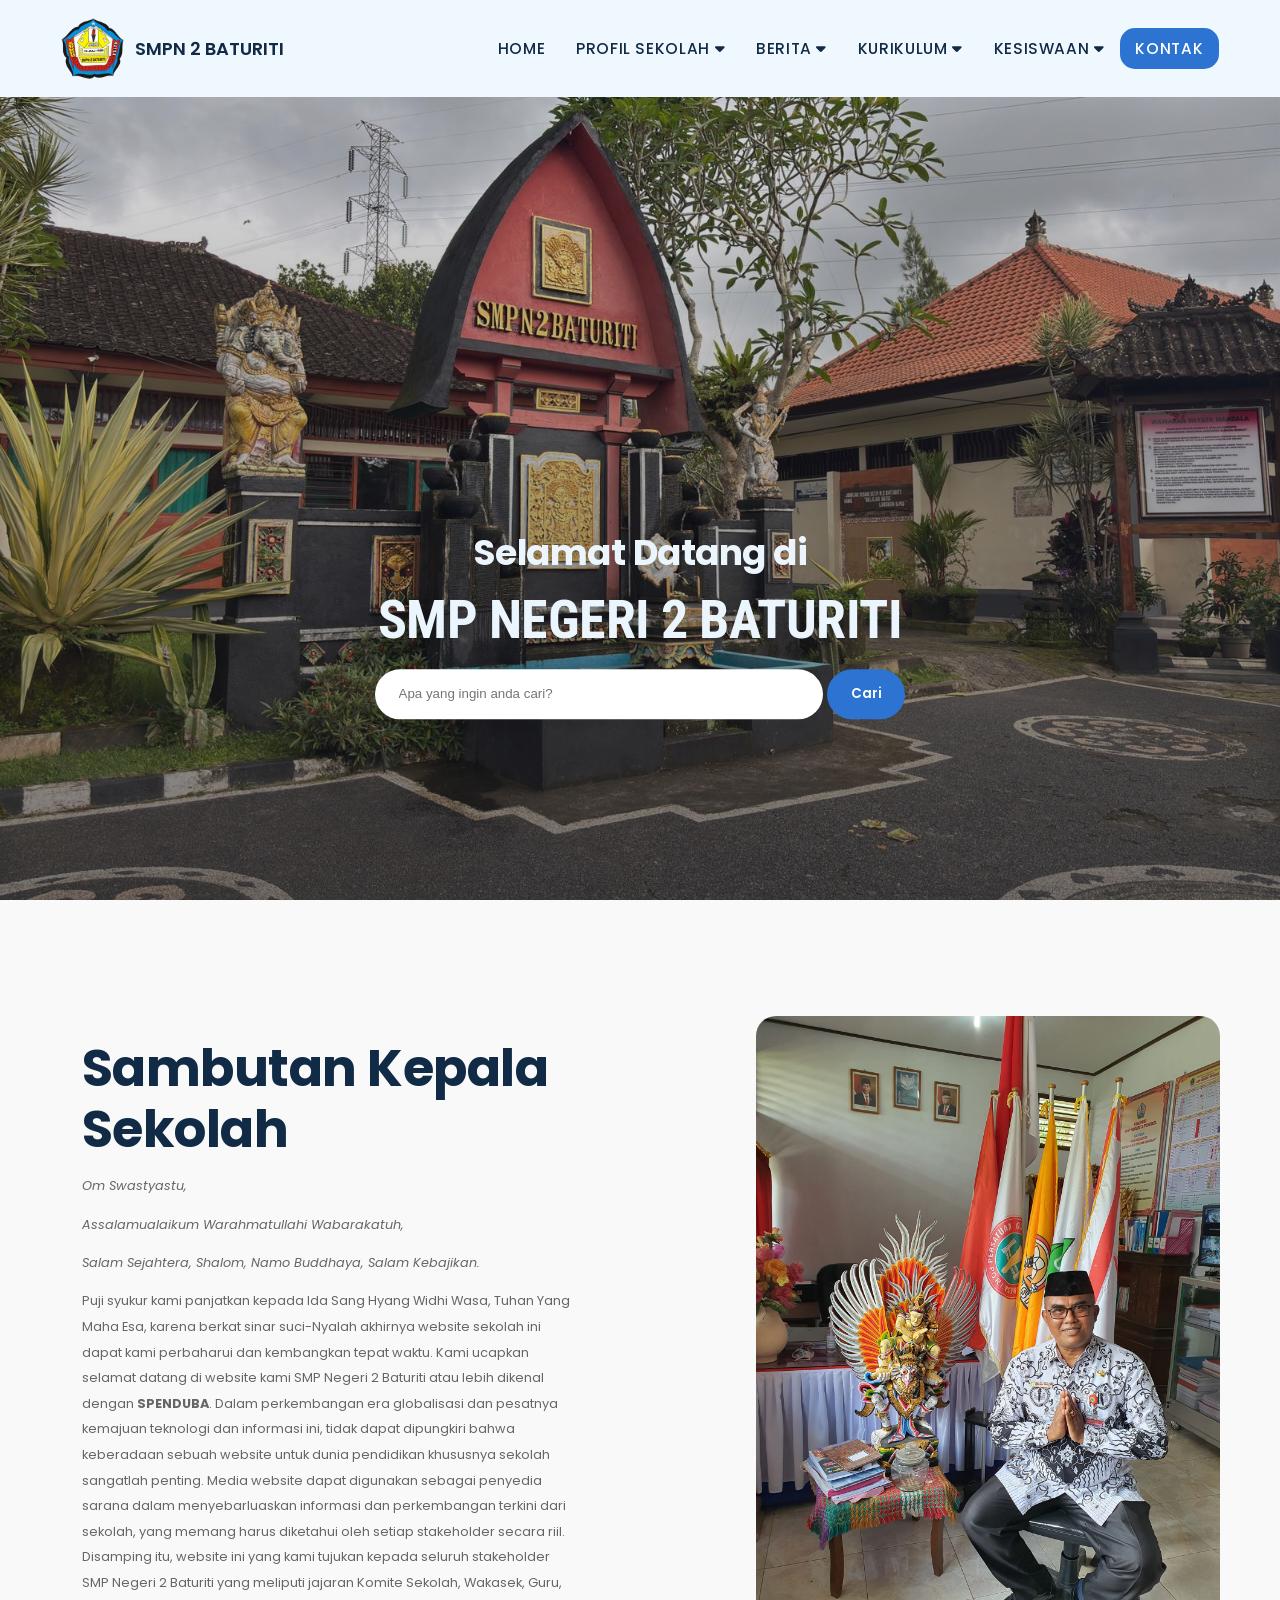
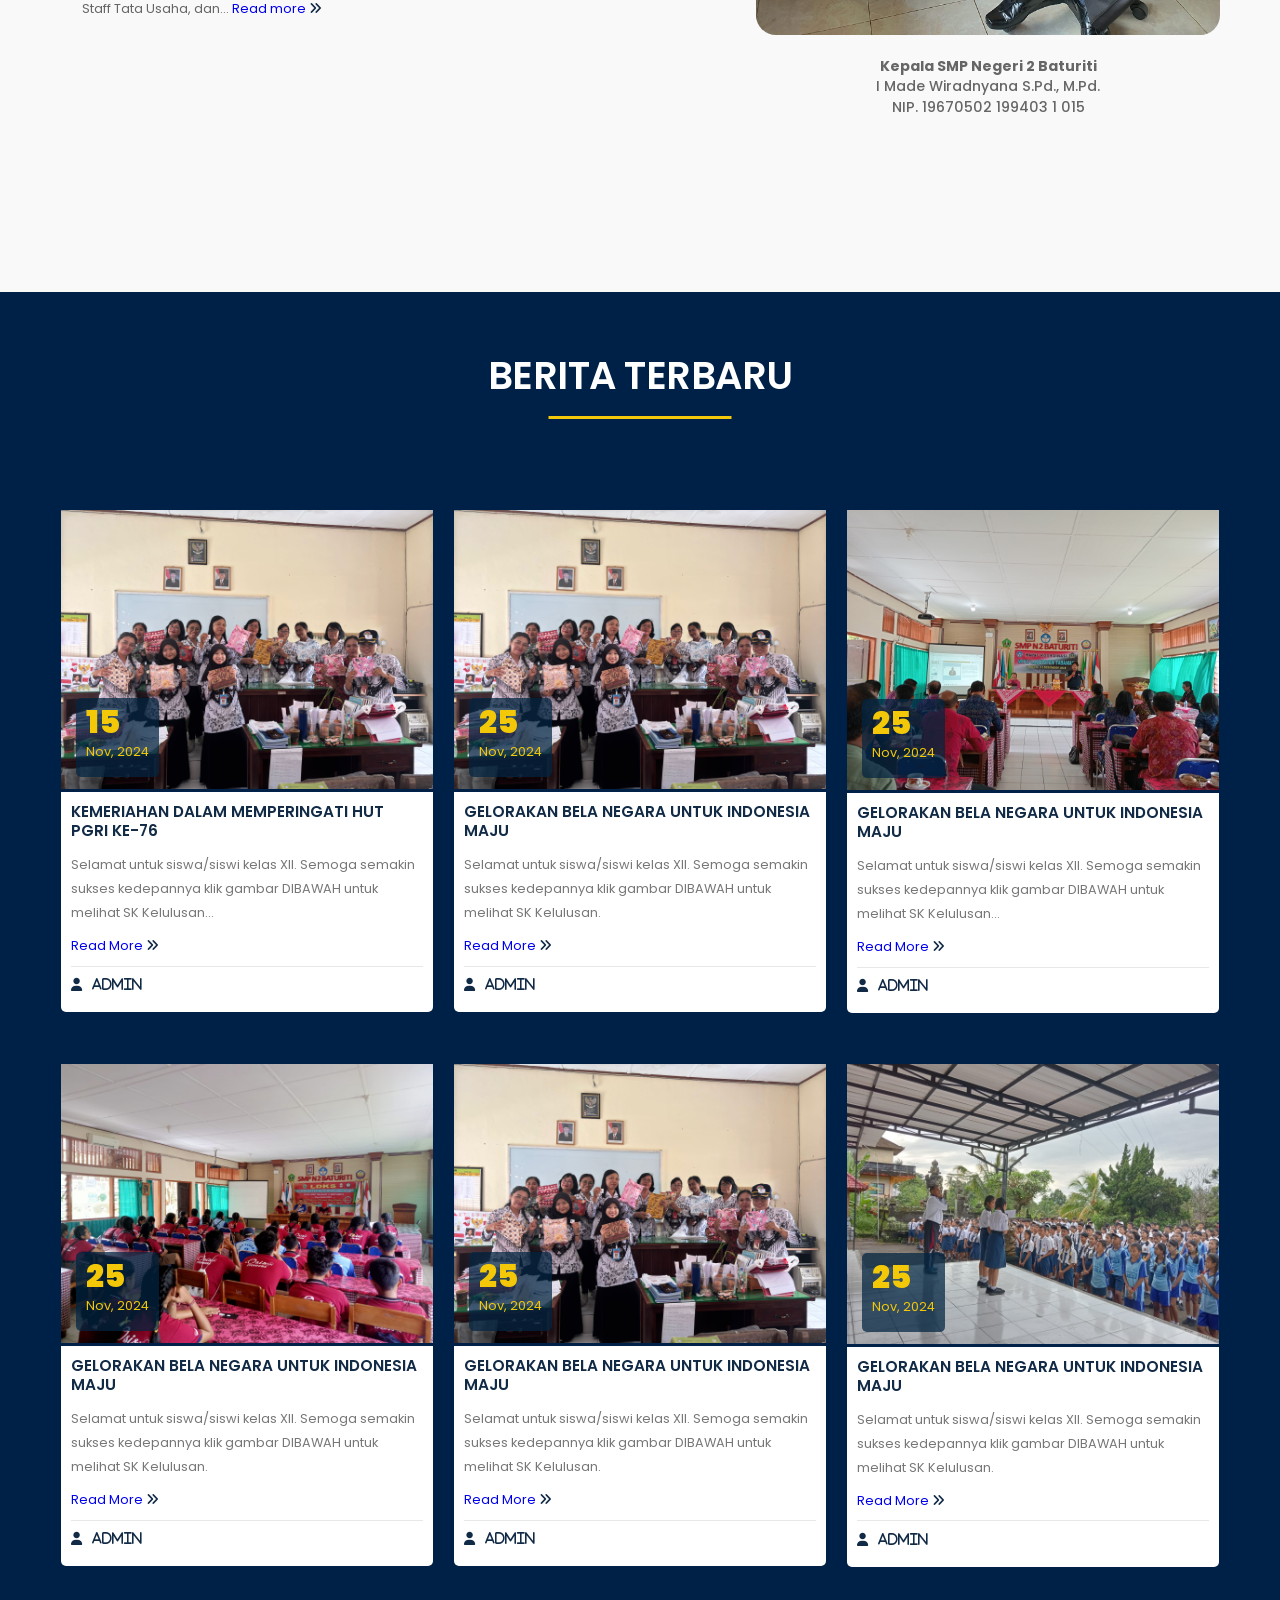
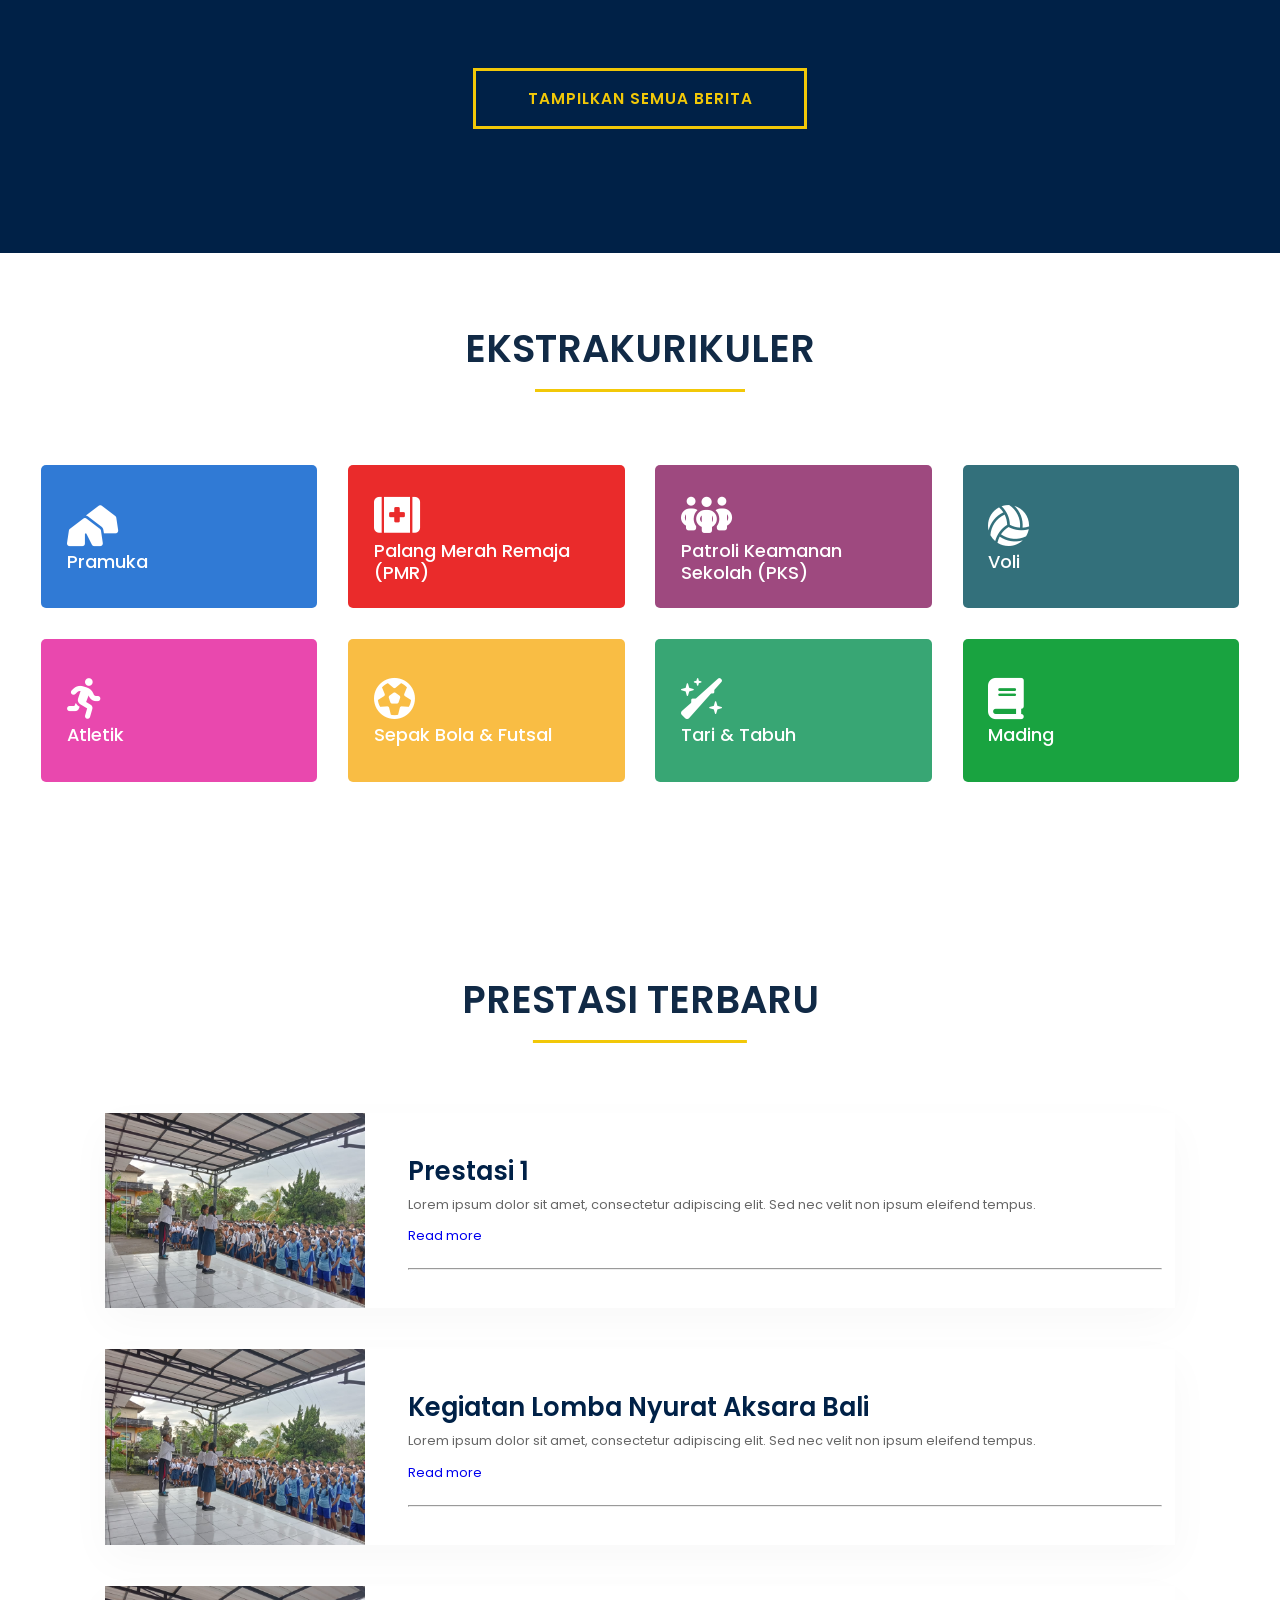
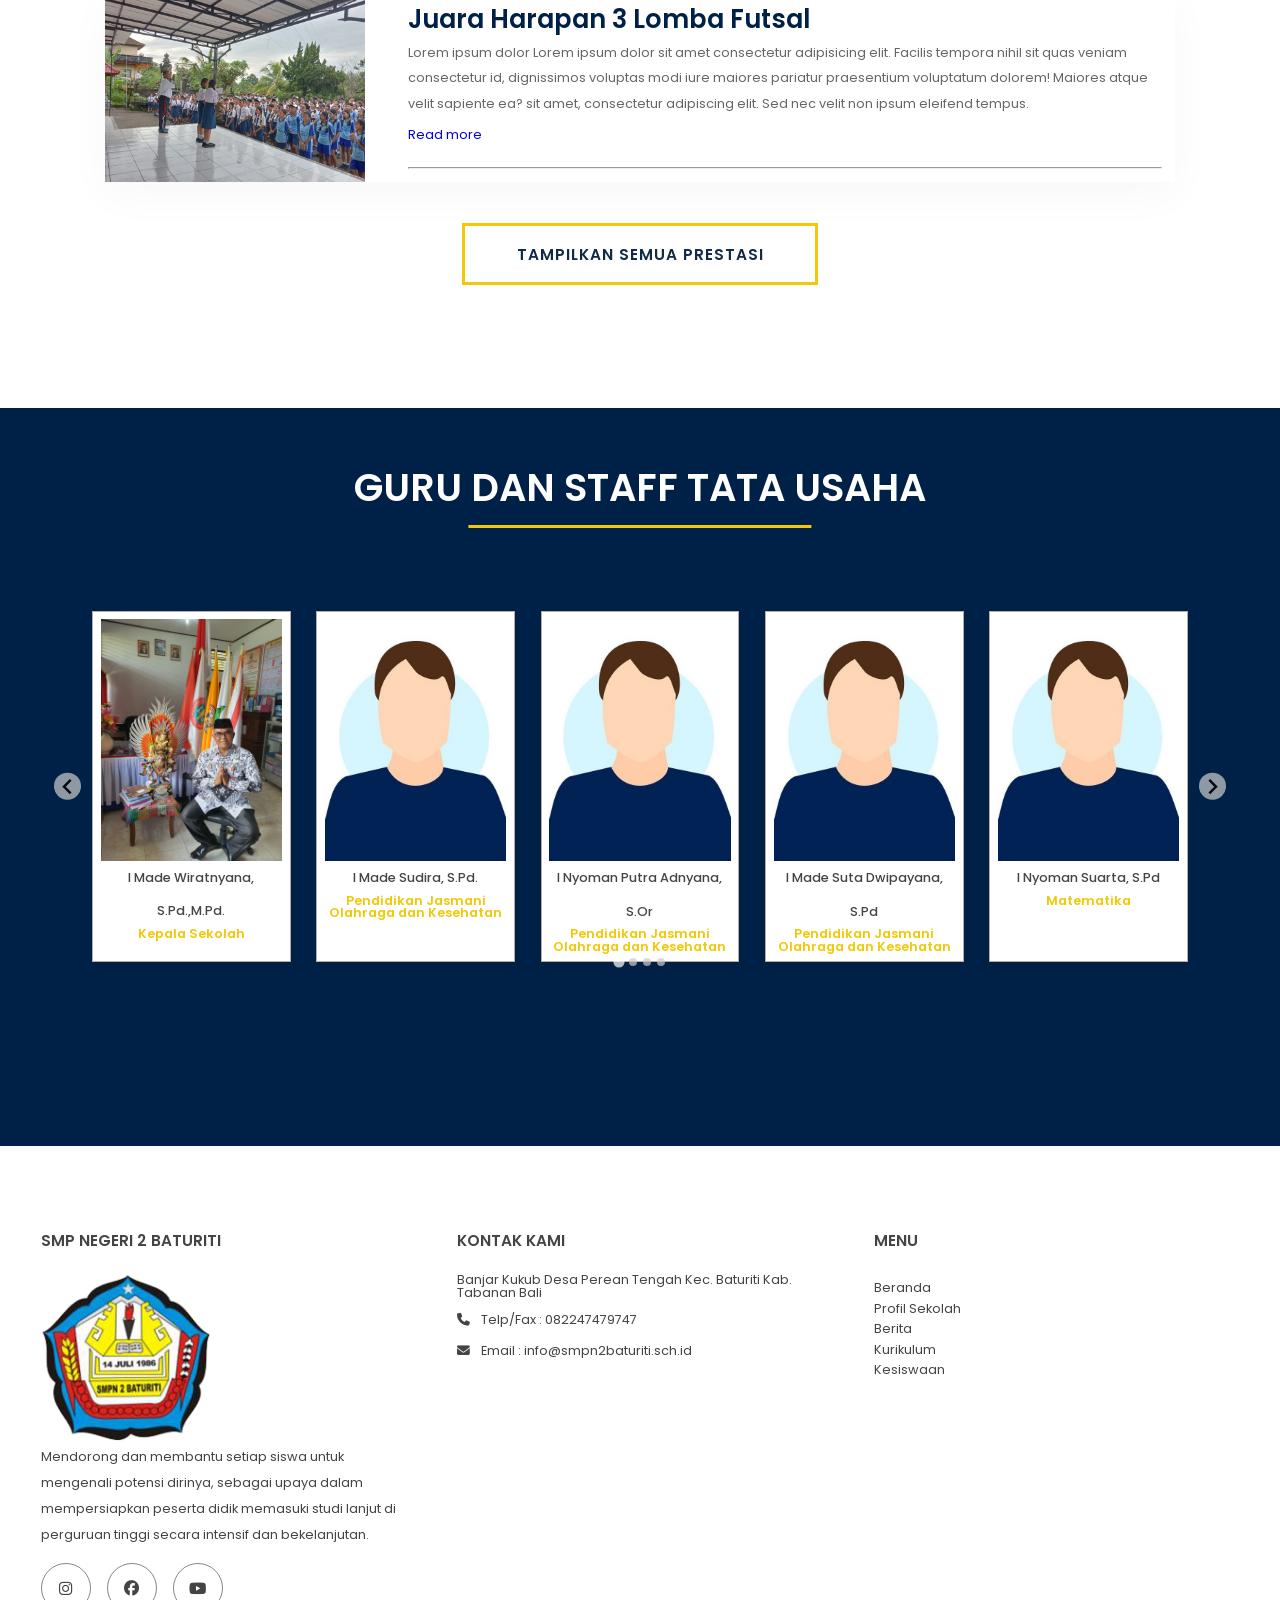
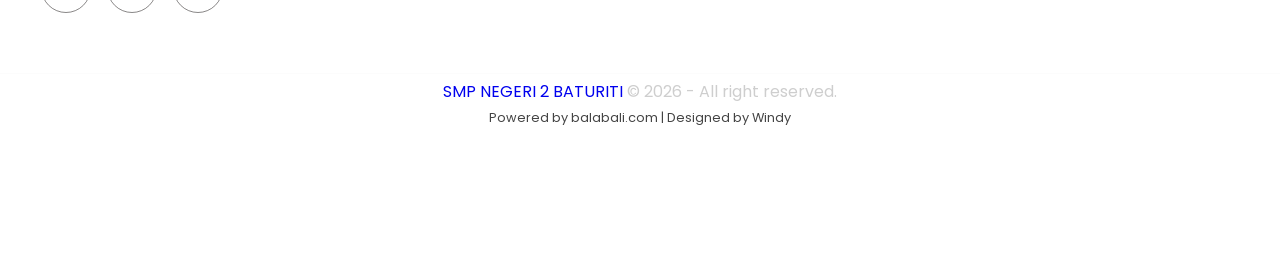
==== commit 1cc9ca32: "Thursday, 20 Feb 2025 - responsive web page" ====
--- a/index.html
+++ b/index.html
@@ -27,6 +27,7 @@
 
     <link rel="stylesheet" href="style.css" />
     <link rel="stylesheet" href="general.css" />
+    <link rel="stylesheet" href="queries.css" />
     <link rel="icon" href="img/logo.jpg" />
     <title>SMP NEGERI 2 BATURITI</title>
   </head>
@@ -42,7 +43,7 @@
           <a href="#" class="logo-text">SMPN 2 BATURITI</a>
         </div>
 
-        <nav class="main-nav">
+        <nav class="main-nav navbar-right">
           <ul class="main-nav-list">
             <li><a class="main-nav-link" href="#">Home</a></li>
             <li class="dropdown">
@@ -99,14 +100,18 @@
             <li><a class="main-nav-link nav-cta" href="#">Kontak</a></li>
           </ul>
         </nav>
+        <button class="btn-mobile-nav">
+          <i class="fa-solid fa-bars"></i>
+          <i class="fa-solid fa-xmark"></i>
+        </button>
       </div>
     </header>
 
     <section class="hero-section">
       <div class="hero-text">
-        <h1 class="heading-selamat-datang">
+        <h1 class="heading-primary">
           Selamat Datang di <br />
-          <h1 class="heading-title">SMP NEGERI 2 BATURITI</h1>
+          <h1 class="heading-primary heading-title">SMP NEGERI 2 BATURITI</h1>
         </h1>
         <form action="#" method="post">
           <input
@@ -124,7 +129,7 @@
       <div class="container container-sambutan">
         <div class="principal">
           <div class="principal-text-box">
-            <h2 class="sambutan-heading-secondary">Sambutan Kepala Sekolah</h2>
+            <h2 class="heading-secondary">Sambutan Kepala Sekolah</h2>
             <p>
               <em>Om Swastyastu,</em>
             </p>
@@ -926,5 +931,6 @@
      </footer>
     <script src="https://cdn.jsdelivr.net/npm/@splidejs/splide@4.1.4/dist/js/splide.min.js"></script>
     <script defer src="slider.js"></script>
+    <script defer src="style.js"></script>
   </body>
 </html>
--- a/style.css
+++ b/style.css
@@ -119,17 +119,6 @@
     url(img/General/background-3.jpeg.jpeg);
 }
 
-.header {
-  display: flex;
-  justify-content: space-between;
-  align-items: center;
-  /* background-color: #f0f8ff; */
-  height: 7.6rem;
-  padding: 0 4.8rem;
-  gap: 4.8rem;
-  position: relative;
-}
-
 .nav-img {
   display: flex;
   gap: 0.8rem;
@@ -149,8 +138,6 @@
   color: #112a46;
   font-family: "Poppins", sans-serif;
 }
-
-/* HERO-SECTION  */
 
 .sticky .section-header {
   position: fixed;
@@ -164,20 +151,22 @@
   box-shadow: 0 1.2rem 3.2rem rgba(0, 0, 0, 0.03);
 }
 
-.sticky .hero-section {
-  /* margin-top: 9.6rem; */
-}
-
-.heading-selamat-datang {
+.sticky .section-hero {
+  margin-top: 9.6rem;
+}
+
+/* HERO-SECTION  */
+.hero-text .heading-primary {
   font-size: 2.8rem;
   line-height: 1.05;
   margin-bottom: 2rem;
   margin-top: -0.5rem;
   font-weight: 700;
   text-transform: none;
+
   /* font-family: "Franklin Gothic Medium", "Arial Narrow", Arial, sans-serif; */
 }
-.heading-title {
+.hero-text .heading-title {
   font-size: 4.2rem;
   font-weight: 700;
   line-height: 1.1;
@@ -267,7 +256,7 @@
   line-height: 1.6;
   margin-bottom: 4.8rem;
 }
-.sambutan-heading-secondary {
+.principal-text-box .heading-secondary {
   font-size: 4rem;
   line-height: 1.2;
   margin-bottom: 1rem;
@@ -318,69 +307,7 @@
   margin-right: 3rem;
 }
 
-/* VISI MISI SECTION */
-
-.visi-misi-section {
-  margin-top: 9.6rem;
-  background-color: #f9f9f9;
-  padding: 4.8rem 0 9.4rem 0;
-  max-width: 1200;
-}
-
-.title .heading-info {
-  position: relative;
-  display: inline-block;
-  margin: 0 auto;
-  font-size: 3rem;
-  text-transform: uppercase;
-  color: var(--primary-color);
-  font-weight: 600;
-}
-
-.title .heading-info:after {
-  position: absolute;
-  content: "";
-  width: 60%;
-  height: 3px;
-  bottom: -20px;
-  left: 50%;
-  transform: translateX(-50%);
-  background-color: var(--secondary-color);
-}
-
-.content-visi-misi {
-  display: grid;
-  grid-template-columns: repeat(2, 1fr);
-  gap: 8rem;
-  margin-bottom: 9.6rem;
-  margin-left: 9.6rem;
-  margin-right: 9.6rem;
-  justify-items: center;
-}
-
-.detail-info {
-  padding: 0 0 4.8rem 0;
-  box-shadow: 0 2.4rem 4.8rem rgba(0, 0, 0, 0.075);
-  border-radius: 11px;
-  overflow: hidden;
-  transition: all 0.4s;
-  /* margin: 0 4.8rem; */
-  background-color: #1864ab;
-  color: #fff;
-}
-
-.detail-info:hover {
-  transform: translateY(-1.2rem);
-}
-
-.img-info {
-  width: 100%;
-  height: 50%;
-}
-
-.visi {
-  padding: 3.2rem 4.8rem 4.8rem 4.8rem;
-}
+/*  */
 
 /* SECTION-BERITA */
 
--- a/general.css
+++ b/general.css
@@ -194,7 +194,7 @@
   align-items: center;
   /* font-size: 0.6rem; */
   padding-left: 0;
-  gap: 1rem;
+  /* gap: 1rem; */
   text-transform: uppercase;
   font-family: "Poppins", sans-serif;
   letter-spacing: 0.05rem;
@@ -230,6 +230,23 @@
 
 .dropdown__menu {
   background-color: #f0f8ff;
+}
+
+.btn-mobile-nav {
+  border: none;
+  background: none;
+  cursor: pointer;
+  display: none;
+}
+
+.btn-mobile-nav .fa-solid {
+  /* height: 4.8rem; */
+  width: 4.8rem;
+  color: #333;
+}
+
+.fa-xmark {
+  display: none;
 }
 
 /* FOOTER */
--- a/queries.css
+++ b/queries.css
@@ -0,0 +1,246 @@
+/************************/
+/*BELOW 1344px (Smaller desktop) */
+/************************/
+
+@media (max-width: 84em) {
+  html {
+    font-size: 80%;
+  }
+  .hero-section {
+    max-width: 120rem;
+  }
+
+  .heading-primary {
+    font-size: 4.4rem;
+  }
+
+  .hero-text {
+    font-size: 1.6rem;
+  }
+
+  .header {
+    justify-content: none;
+  }
+}
+
+/* Breakpoints: Dibawah 1200px) */
+
+@media (max-width: 75em) {
+  html {
+    font-size: 60%;
+  }
+
+  .heading-primary {
+    font-size: 4rem;
+  }
+  .heading-secondary {
+    font-size: 3.6rem;
+    margin-bottom: 4.8rem;
+  }
+
+  .footer-description {
+    line-height: 1.8rem;
+  }
+  .menu-item {
+    font-size: 1.4rem;
+    line-height: 2.4rem;
+  }
+}
+
+/* Breakpoints: Dibawah (992px) (944px) Tablets*/
+@media (max-width: 59em) {
+  html {
+    font-size: 50%;
+  }
+
+  .container {
+    max-width: 1140px;
+  }
+  .heading-primary {
+    font-size: 3rem;
+  }
+  .heading-secondary {
+    font-size: 3.2rem;
+    margin-bottom: 4rem;
+  }
+
+  /* MOBILE NAVIGATION */
+  .btn-mobile-nav {
+    display: block;
+    z-index: 999;
+  }
+
+  .nav-open .fa-bars {
+    display: none;
+  }
+
+  .nav-open .fa-xmark {
+    display: block;
+  }
+
+  .main-nav-list {
+    flex-direction: column;
+    gap: 2rem;
+  }
+
+  .main-nav-link:link,
+  .main-nav-link:visited {
+    font-size: 3rem;
+  }
+
+  .main-nav {
+    background-color: rgb(255, 255, 255, 0.9);
+    -webkit-backdrop-filter: blur(5px);
+    backdrop-filter: blur(10px);
+    position: absolute;
+    top: 0;
+    left: 0;
+    width: 100%;
+    height: 100vh;
+    transform: translateY(100%);
+    display: flex;
+    align-items: center;
+    justify-content: center;
+    transition: all 0.5s ease-in-out;
+
+    /* 1) hide it visually */
+    opacity: 0;
+
+    /* 2) make it unaccessible to mouse and keyboard */
+    pointer-events: none;
+
+    /* 3) hide it from screen readers */
+    visibility: hidden;
+  }
+
+  .nav-open .main-nav {
+    opacity: 1;
+    pointer-events: auto;
+    visibility: visible;
+    transform: translateX(0);
+  }
+
+  .main-nav li a {
+    display: block;
+  }
+
+  /* .navbar-right {
+    float: right !important;
+    margin-right: -15px;
+  } */
+
+  form input {
+    width: 40%;
+    min-height: 40px;
+    border-radius: 25px;
+  }
+
+  form button {
+    border-radius: 25px;
+    width: 10%;
+    height: 40px;
+    margin: 0 !important;
+    padding: 0 1.8rem;
+  }
+
+  /* sambutan */
+  .sambutan-section {
+    max-width: 100rem;
+  }
+
+  .principal-text-box p {
+    margin: 0 0 0.3rem;
+  }
+
+  /*berita-section */
+
+  .container-news-section {
+    max-width: 90rem;
+    padding: 0 3.2rem;
+    margin: 0 auto;
+  }
+
+  .news-items {
+    display: grid;
+    grid-template-columns: repeat(2, 1fr);
+    gap: 3rem;
+    padding: 2rem;
+  }
+
+  .news-section .news-items {
+    margin-bottom: 50px;
+  }
+  .section-news-area .news-items .single-item {
+    margin-bottom: 1rem;
+  }
+
+  .section-news-area .news-content p {
+    font-size: 1rem;
+    margin: 0 0 15px;
+    line-height: 10px;
+  }
+
+  /* ekstra */
+  .container-ekstra {
+    max-width: 110rem;
+    padding: 0 3.2rem;
+    margin: 0 auto;
+  }
+
+  .ekstra-item .item {
+    display: flex;
+    justify-content: center;
+  }
+
+  .ekstra-body-items {
+    display: grid;
+    grid-template-columns: repeat(2, 1fr);
+    gap: 2.4rem;
+  }
+
+  .ekstra-item .item a {
+    font-size: 7.2rem;
+  }
+
+  /* PRESTASI */
+  /* PROFIL GURU */
+}
+
+/***************************/
+/* BELOW 704px ( smaller tablets)  */
+/**************************/
+
+@media (min-width: 768px) {
+}
+
+/* BELOW 544px (Phone)   */
+@media (max-width: 34em) {
+  .container .container-footer {
+    max-width: 100%;
+    padding: 0 2.4rem;
+  }
+
+  .heading-selamat-datang .heading-title {
+    font-size: 2.4rem;
+  }
+
+  .title,
+  .heading-secondary,
+  .heading-ekstra,
+  .heading-prestasi,
+  .heading-guru {
+    font-size: 2.4rem;
+  }
+
+  .footer {
+    padding: 0 0 1.6rem 0;
+  }
+
+  .footer-logo {
+    height: 10rem;
+  }
+
+  .footer-description {
+    font-size: 1rem;
+  }
+}
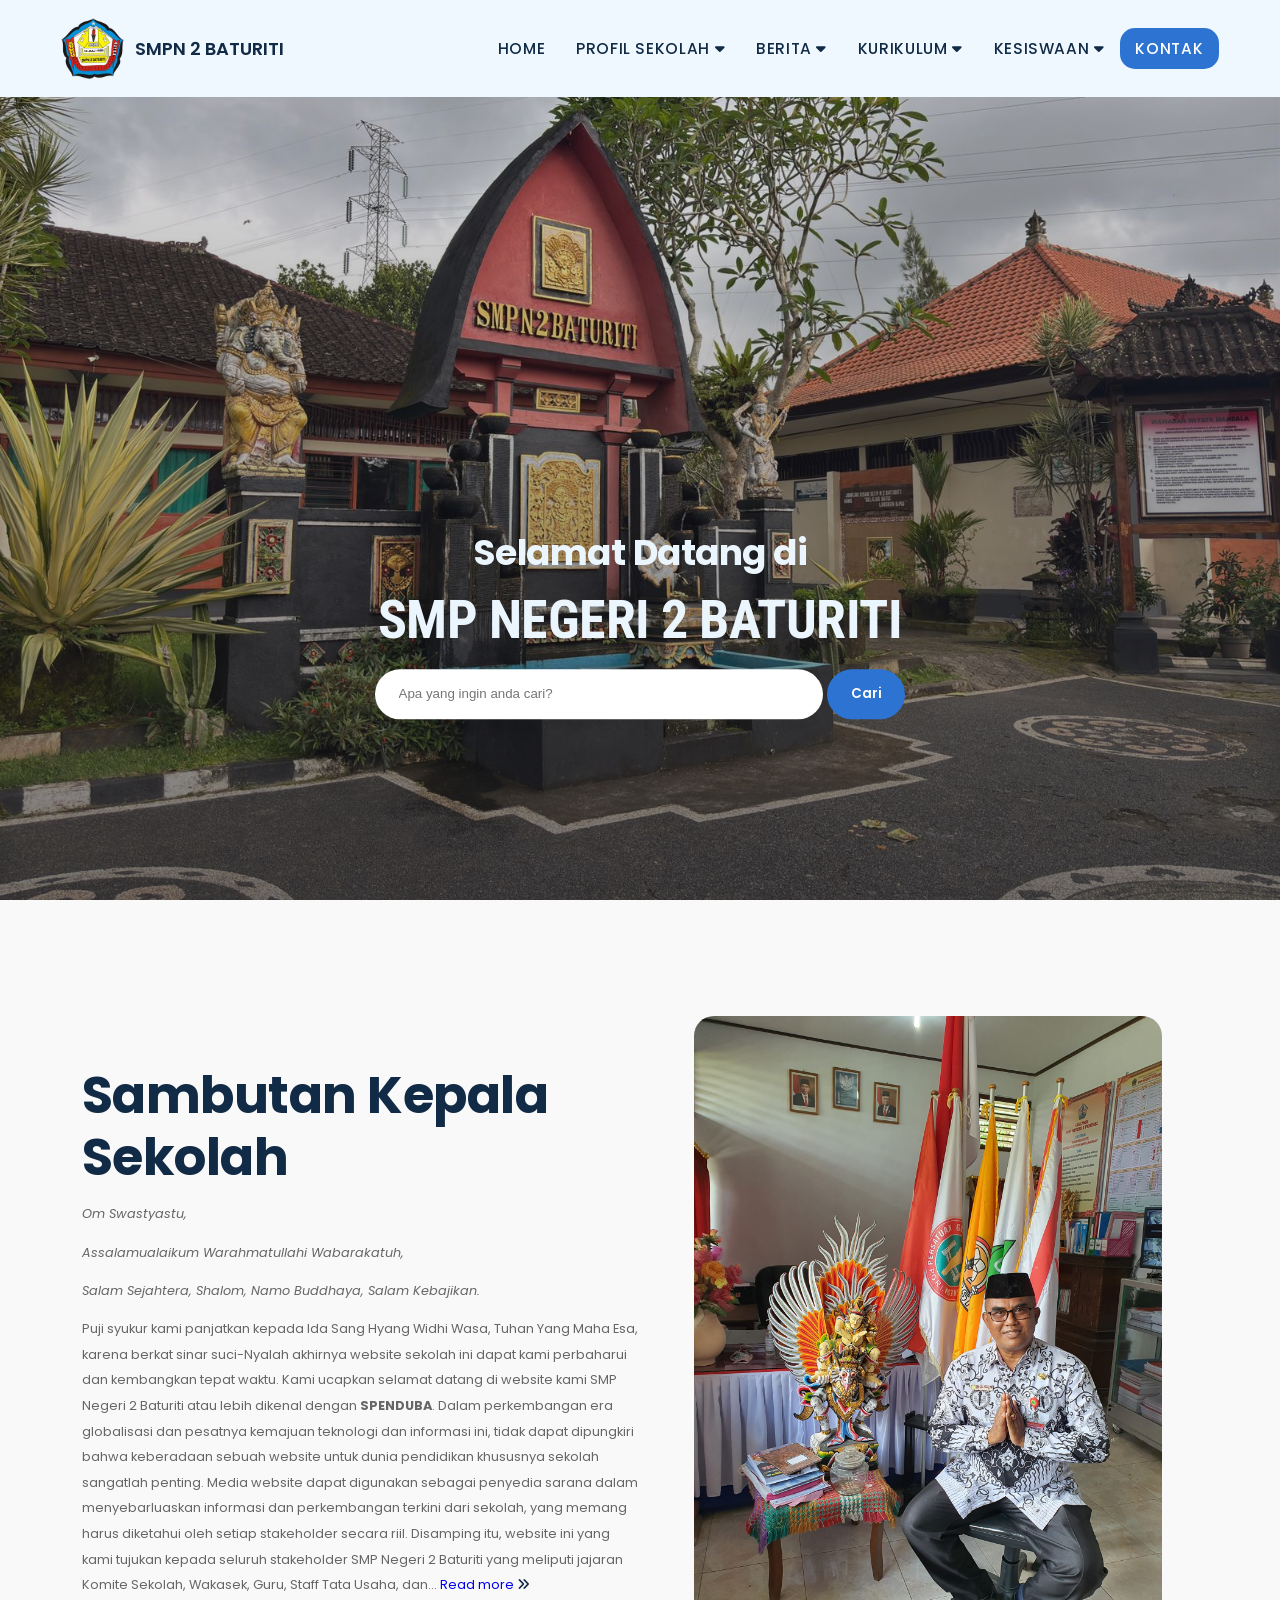
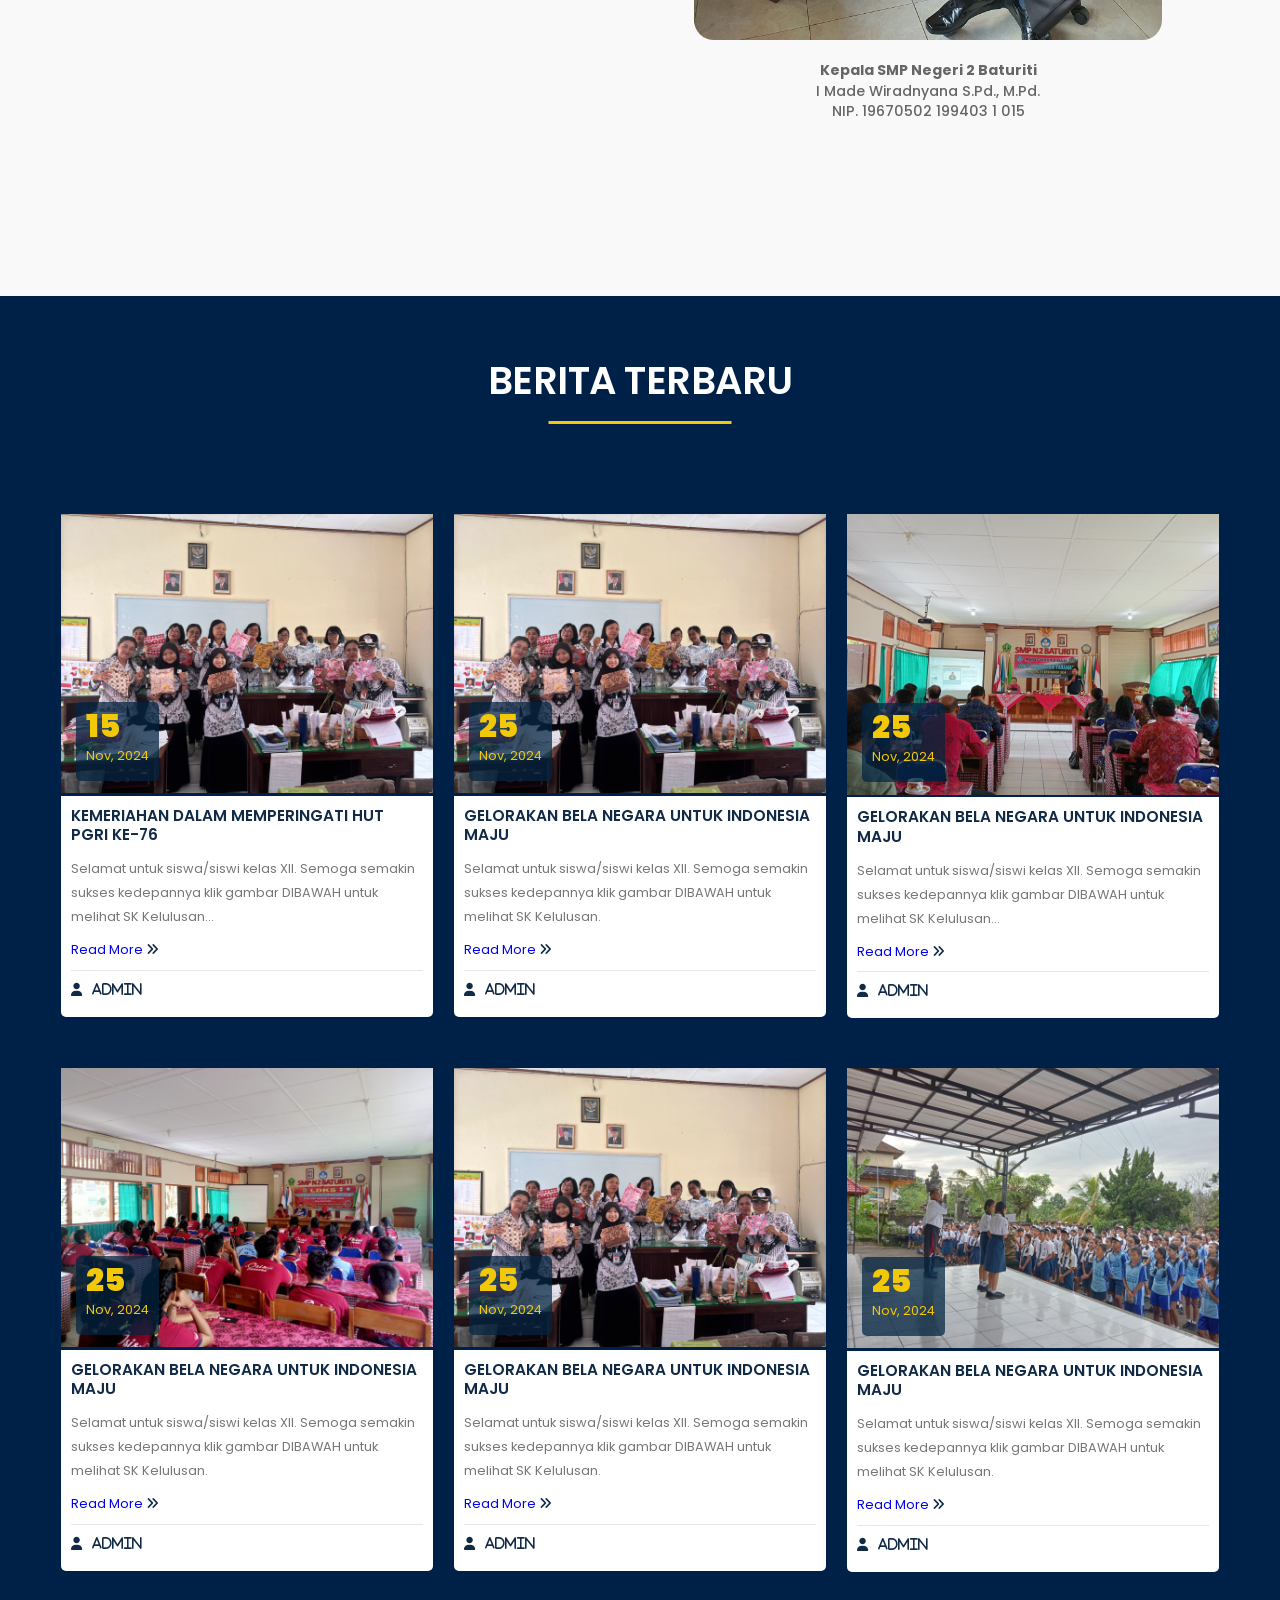
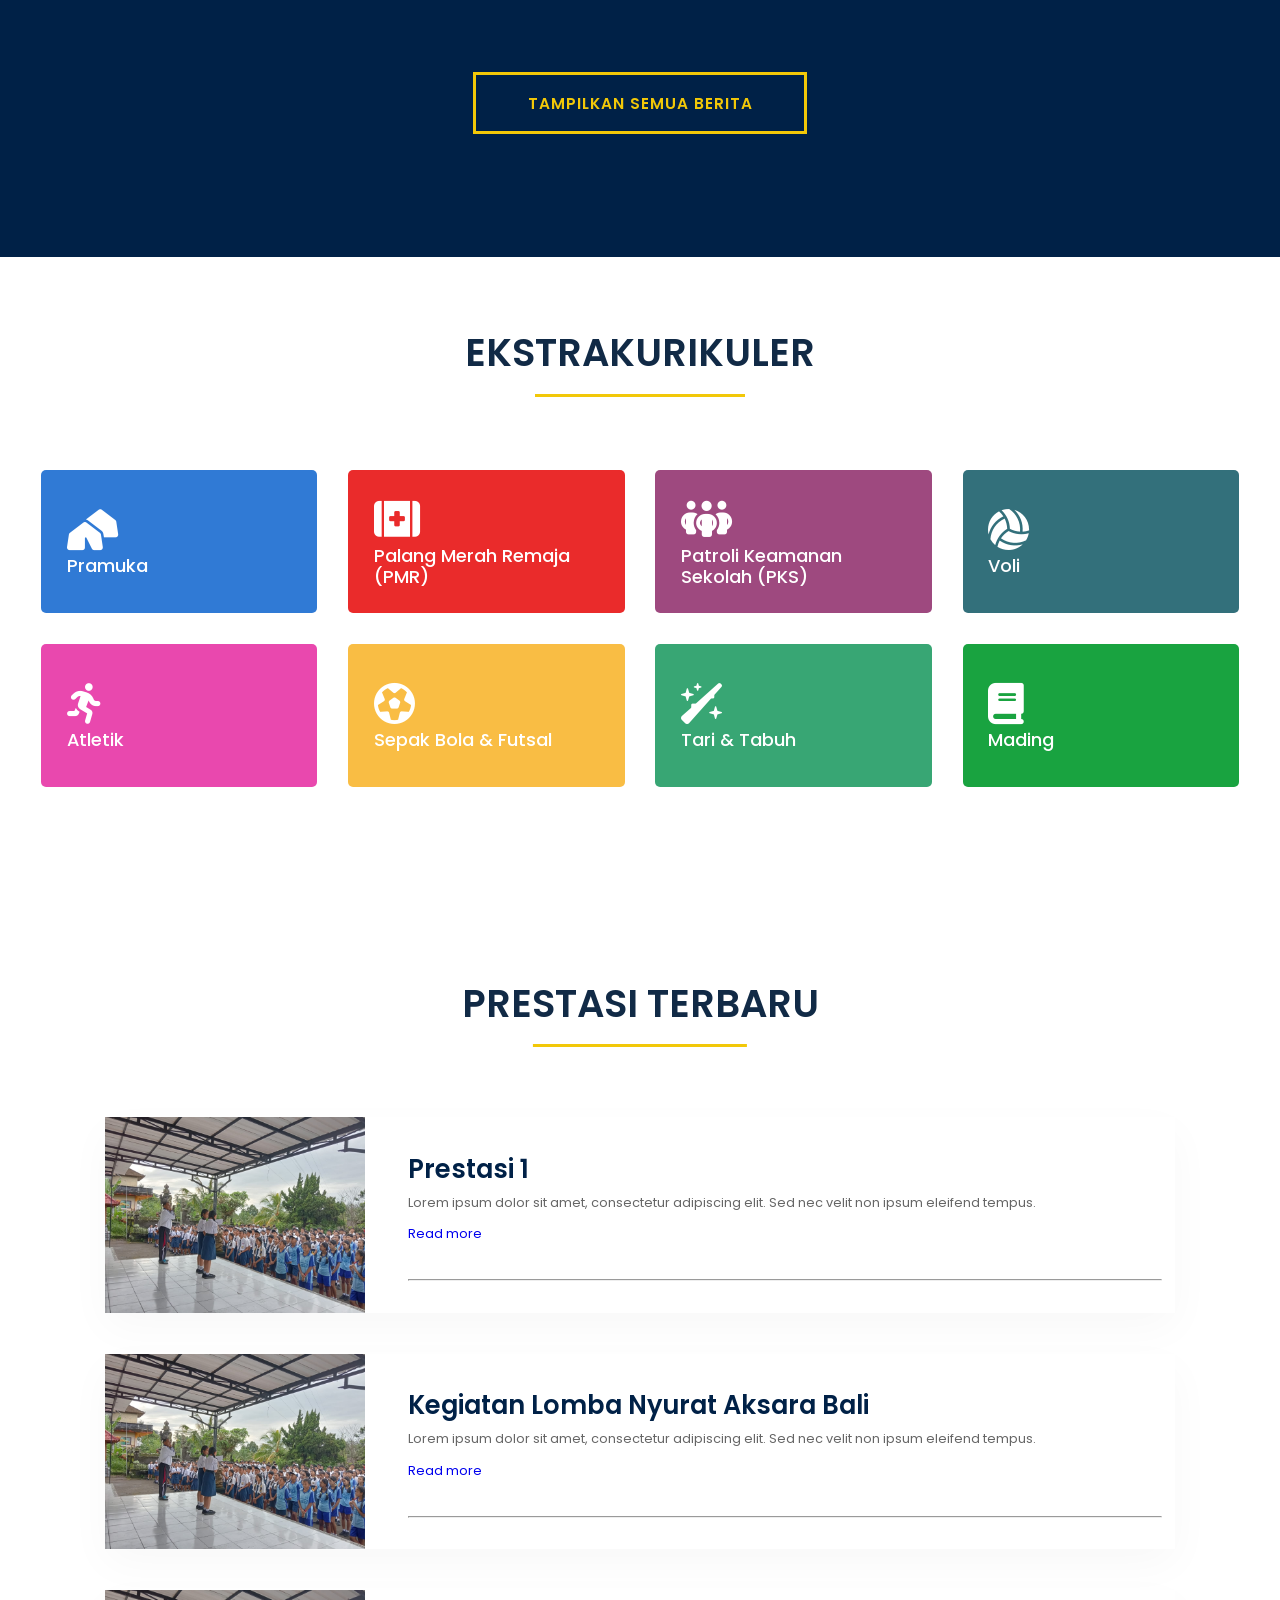
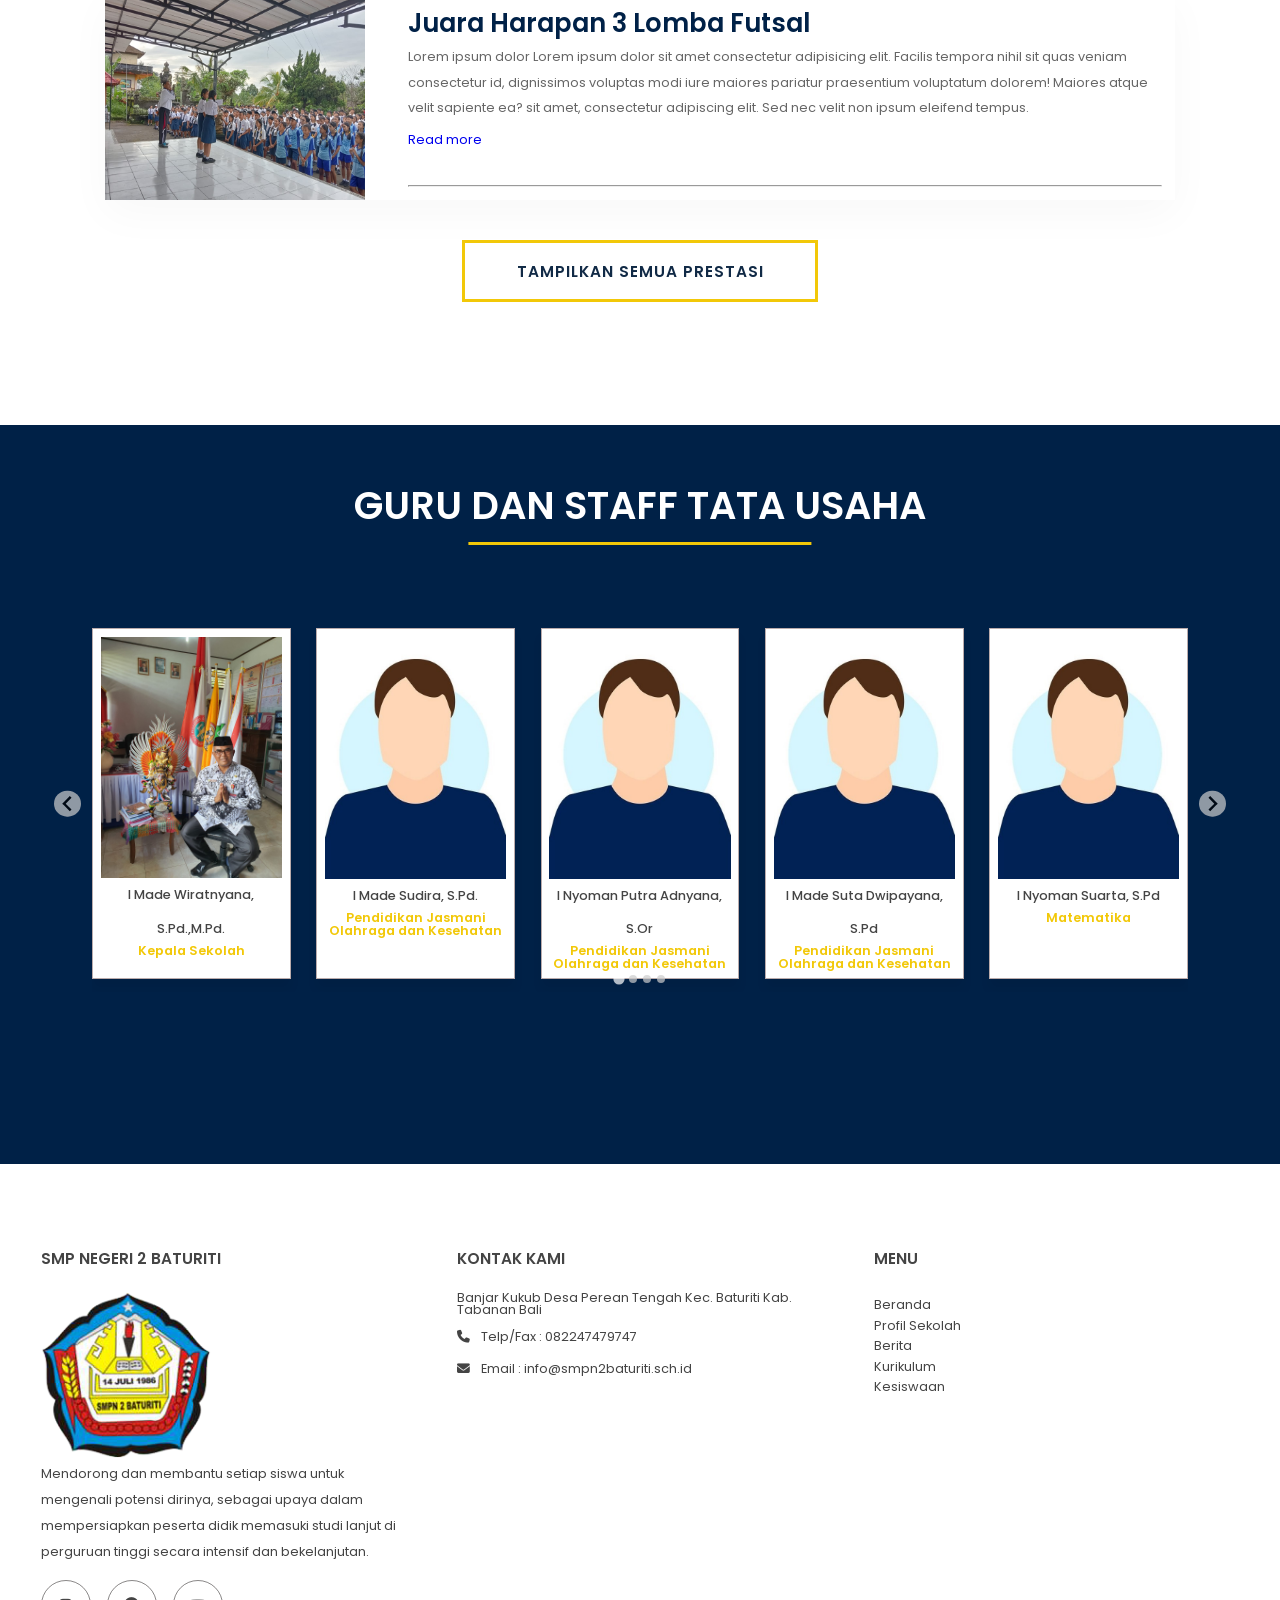
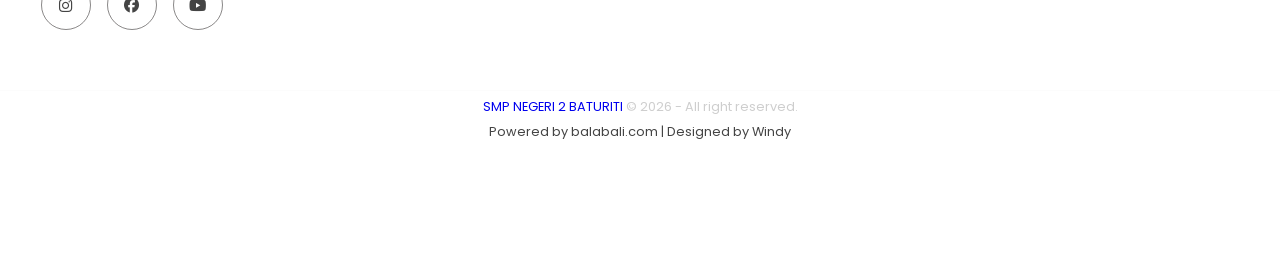
==== commit 03bed890: "Friday, 21 Feb 2025 - responsive page" ====
--- a/index.html
+++ b/index.html
@@ -49,55 +49,51 @@
             <li class="dropdown">
               <a class="main-nav-link" href="#"
                 >Profil Sekolah
-                <i class="fas fa-caret-down"></i>
+                <i class="dropdown-open fas fa-caret-down"></i>
               </a>
-              <div class="dropdown__menu">
-                <ul>
+                <ul class="dropdown__menu">
                   <li><a href="#">Sambutan Kepala Sekolah</a></li>
                   <li><a href="#">Visi Misi Sekolah</a></li>
                   <li><a href="#">Sarana dan Prasarana</a></li>
                   <li><a href="#">Profil Guru dan Pegawai</a></li>
                 </ul>
-              </div>
             </li>
 
-            <li>
+            <li class="dropdown">
               <a class="main-nav-link" href="#"
-                >Berita <i class="fas fa-caret-down"></i
+                >Berita <i class="dropdown-open fas fa-caret-down"></i
               ></a>
-              <div class="dropdown__menu">
-                <ul>
+                <ul class="dropdown__menu">
                   <li><a href="#">Berita Terbaru</a></li>
                   <li><a href="#">Prestasi</a></li>
                   <li><a href="#">Galeri</a></li>
                 </ul>
-              </div>
             </li>
-            <li>
+            <li class="dropdown">
               <a class="main-nav-link" href="#"
-                >Kurikulum <i class="fas fa-caret-down"></i
+                >Kurikulum <i class="dropdown-open fas fa-caret-down"></i
               ></a>
-              <div class="dropdown__menu">
-                <ul>
+              <!-- <div class="dropdown__menu"> -->
+                <ul class="dropdown__menu">
                   <li><a href="#">PPDB</a></li>
                   <li><a href="#">Jadwal Pembelajaran</a></li>
                   <li><a href="#">Peraturan Akademik Siswa</a></li>
                 </ul>
-              </div>
+              <!-- </div> -->
             </li>
-            <li>
+            <li class="dropdown">
               <a class="main-nav-link" href="#"
-                >Kesiswaan <i class="fas fa-caret-down"></i
+                >Kesiswaan <i class="dropdown-open fas fa-caret-down"></i
               ></a>
-              <div class="dropdown__menu">
-                <ul>
+              
+                <ul class="dropdown__menu">
                   <li><a href="#">Tata Tertib Siswa</a></li>
                   <li><a href="#">Profil Osis</a></li>
                   <li><a href="#">Ekstrakurikuler</a></li>
                 </ul>
-              </div>
+              
             </li>
-            <li><a class="main-nav-link nav-cta" href="#">Kontak</a></li>
+            <li class="contacts"><a class="main-nav-link nav-cta" href="#">Kontak</a></li>
           </ul>
         </nav>
         <button class="btn-mobile-nav">
@@ -644,7 +640,7 @@
                 </div>
               </li>
             
-              
+
               <li class="splide__slide">
                 <img class="splide__img"
                 src="img/Guru & Staff/guru.jpg"
--- a/style.css
+++ b/style.css
@@ -247,7 +247,7 @@
   padding: 0 3.2rem;
   display: grid;
   grid-template-columns: 1fr 1fr;
-  gap: 9.6rem;
+  /* gap: 9.6rem; */
   align-items: center;
 }
 
@@ -744,8 +744,9 @@
   margin-bottom: 1rem;
 }
 
-.prestasi-date {
+.prestasi-caption .prestasi-date {
   font-size: 1rem;
+  margin-bottom: 1rem;
 }
 
 .prestasi-items .btn-theme.border {
@@ -952,3 +953,7 @@
 .text-center {
   align-items: center !important;
 }
+
+.show {
+  display: block !important;
+}
--- a/general.css
+++ b/general.css
@@ -165,8 +165,8 @@
 
 /* Styling dropdown menu */
 .main-nav ul ul {
-  position: absolute;
-  top: 100%;
+  /* position: absolute;
+  top: 100%; */
   display: none;
 }
 
@@ -174,9 +174,9 @@
   display: block;
 }
 
-.main-nav li:hover ul {
+/* .main-nav li:hover ul {
   display: block;
-}
+} */
 
 .main-nav ul ul li a:hover {
   background-color: #0081cf;
@@ -191,7 +191,7 @@
 .main-nav-list {
   list-style: none;
   display: flex;
-  align-items: center;
+  /* align-items: center; */
   /* font-size: 0.6rem; */
   padding-left: 0;
   /* gap: 1rem; */
@@ -352,7 +352,7 @@
 }
 
 .footer-copyright h6 {
-  font-size: 16px;
+  font-size: 1rem;
   color: #cecece;
   font-weight: 400;
   margin-bottom: 1rem;
--- a/queries.css
+++ b/queries.css
@@ -64,6 +64,23 @@
     margin-bottom: 4rem;
   }
 
+  .nav-img {
+    display: flex;
+    gap: 0.8rem;
+    justify-items: center;
+    align-items: center;
+  }
+
+  .logo {
+    height: 4rem;
+  }
+
+  .logo-text {
+    font-size: 1.8rem;
+    text-decoration: none;
+    font-weight: 600;
+  }
+
   /* MOBILE NAVIGATION */
   .btn-mobile-nav {
     display: block;
@@ -81,17 +98,34 @@
   .main-nav-list {
     flex-direction: column;
     gap: 2rem;
-  }
-
-  .main-nav-link:link,
+    width: 100%;
+  }
+
+  /* .dropdown {
+    display: flex;
+    align-items: center;
+  } */
+
+  .dropdown .main-nav-link {
+    width: 100%;
+    display: flex;
+    justify-content: space-between;
+    border-top: 1px solid #e0e0e0;
+  }
+
+  .contacts {
+    border-top: 1px solid #e0e0e0;
+  }
+
+  /* .main-nav-link:link,
   .main-nav-link:visited {
     font-size: 3rem;
-  }
+  } */
 
   .main-nav {
-    background-color: rgb(255, 255, 255, 0.9);
-    -webkit-backdrop-filter: blur(5px);
-    backdrop-filter: blur(10px);
+    /* background-color: rgb(255, 255, 255, 0.9); */
+    /* -webkit-backdrop-filter: blur(5px);
+    backdrop-filter: blur(10px); */
     position: absolute;
     top: 0;
     left: 0;
@@ -144,18 +178,15 @@
   }
 
   /* sambutan */
-  .sambutan-section {
-    max-width: 100rem;
-  }
 
   .principal-text-box p {
     margin: 0 0 0.3rem;
+    font-size: 1.4rem;
   }
 
   /*berita-section */
 
   .container-news-section {
-    max-width: 90rem;
     padding: 0 3.2rem;
     margin: 0 auto;
   }
@@ -173,9 +204,11 @@
   .section-news-area .news-items .single-item {
     margin-bottom: 1rem;
   }
-
+  .news-section .news-content .sub-heading {
+    font-size: 1.6rem;
+  }
   .section-news-area .news-content p {
-    font-size: 1rem;
+    font-size: 1.4rem;
     margin: 0 0 15px;
     line-height: 10px;
   }
@@ -203,14 +236,118 @@
   }
 
   /* PRESTASI */
+  .prestasi-section {
+    padding: 4.8rem 0 9.4rem 0;
+  }
+
+  .container-prestasi {
+    max-width: 80rem;
+    padding: 0 3.2rem;
+    margin: 0 auto;
+  }
+
+  .prestasi-items {
+    /* display: grid; */
+    gap: 3.2rem;
+  }
+
+  .prestasi {
+    display: block;
+    row-gap: 3.2rem;
+    column-gap: 3rem;
+    box-shadow: 0 1.2rem 3.2rem rgba(0, 0, 0, 0.03);
+  }
+
+  .prestasi-img {
+    display: block;
+    transition: all 0.5s;
+    width: 100%;
+  }
+
+  .prestasi-caption .prestasi-heading {
+    font-size: 2.4rem;
+  }
+
+  .prestasi-desc {
+    font-size: 1.6rem;
+  }
+
+  .read-more {
+    font-size: 1.4rem;
+    margin-bottom: 1rem;
+  }
+
+  .prestasi-caption .prestasi-date {
+    color: #444;
+    font-size: 1.2rem;
+  }
+
+  .btn {
+    font-size: 1.8rem;
+  }
+
   /* PROFIL GURU */
+
+  /* FOOTER */
+  .container .container-footer {
+    max-width: 110rem;
+    padding: 0 3.2rem;
+  }
+
+  .footer-logo {
+    height: 10rem;
+  }
+
+  .sosmed li a {
+    font-size: 2.4rem;
+  }
 }
 
 /***************************/
 /* BELOW 704px ( smaller tablets)  */
 /**************************/
 
-@media (min-width: 768px) {
+@media (max-width: 44em) {
+  html {
+    font-size: 40%;
+  }
+
+  .container {
+    max-width: 1140px;
+  }
+  .heading-primary {
+    font-size: 4rem;
+  }
+  .heading-secondary {
+    font-size: 3.2rem;
+    margin-bottom: 4rem;
+  }
+
+  .logo {
+    height: 7rem;
+  }
+
+  .logo-text {
+    font-size: 3rem;
+  }
+
+  form input {
+    width: 50%;
+    min-height: 30px;
+    border-radius: 20px;
+  }
+
+  form button {
+    border-radius: 20px;
+    width: 16%;
+    height: 30px;
+  }
+  .principal {
+    font-size: 2.4rem;
+  }
+  .principal-text-box p {
+    font-size: 2rem;
+  }
 }
 
 /* BELOW 544px (Phone)   */
